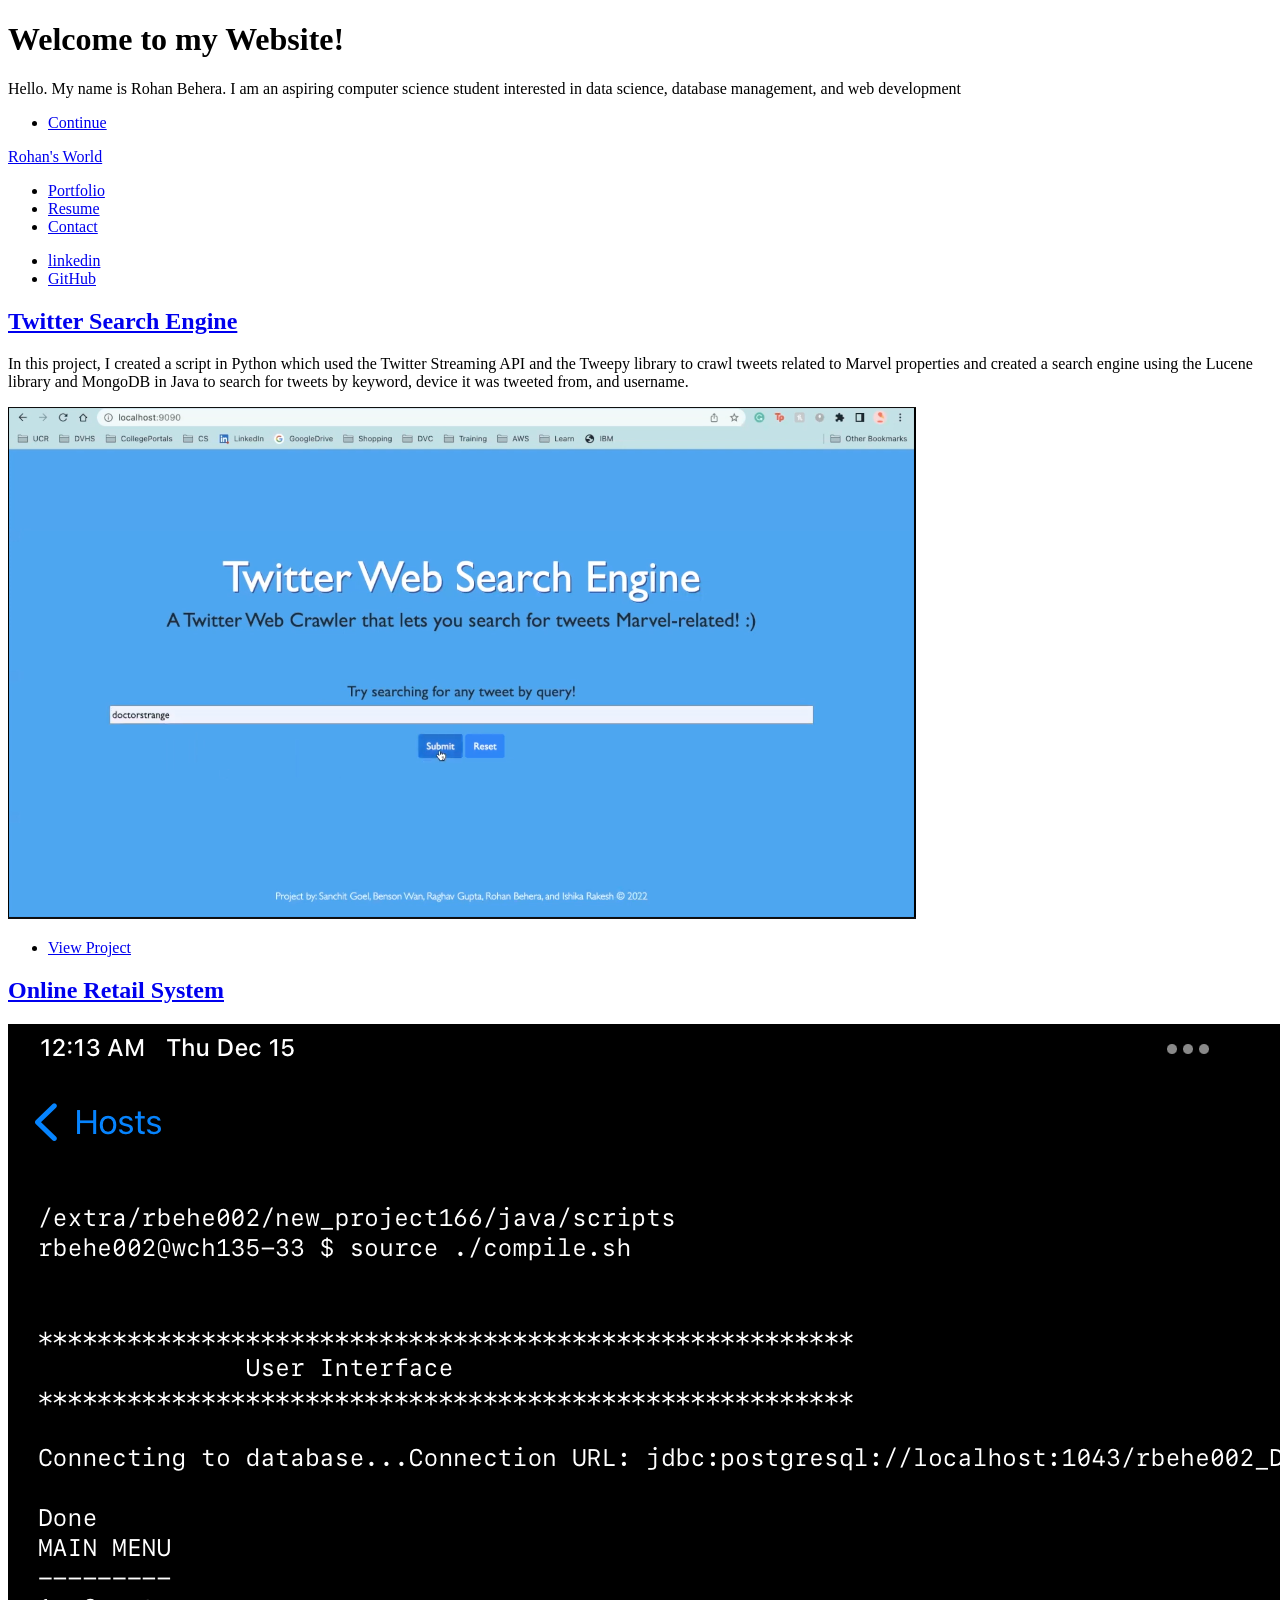
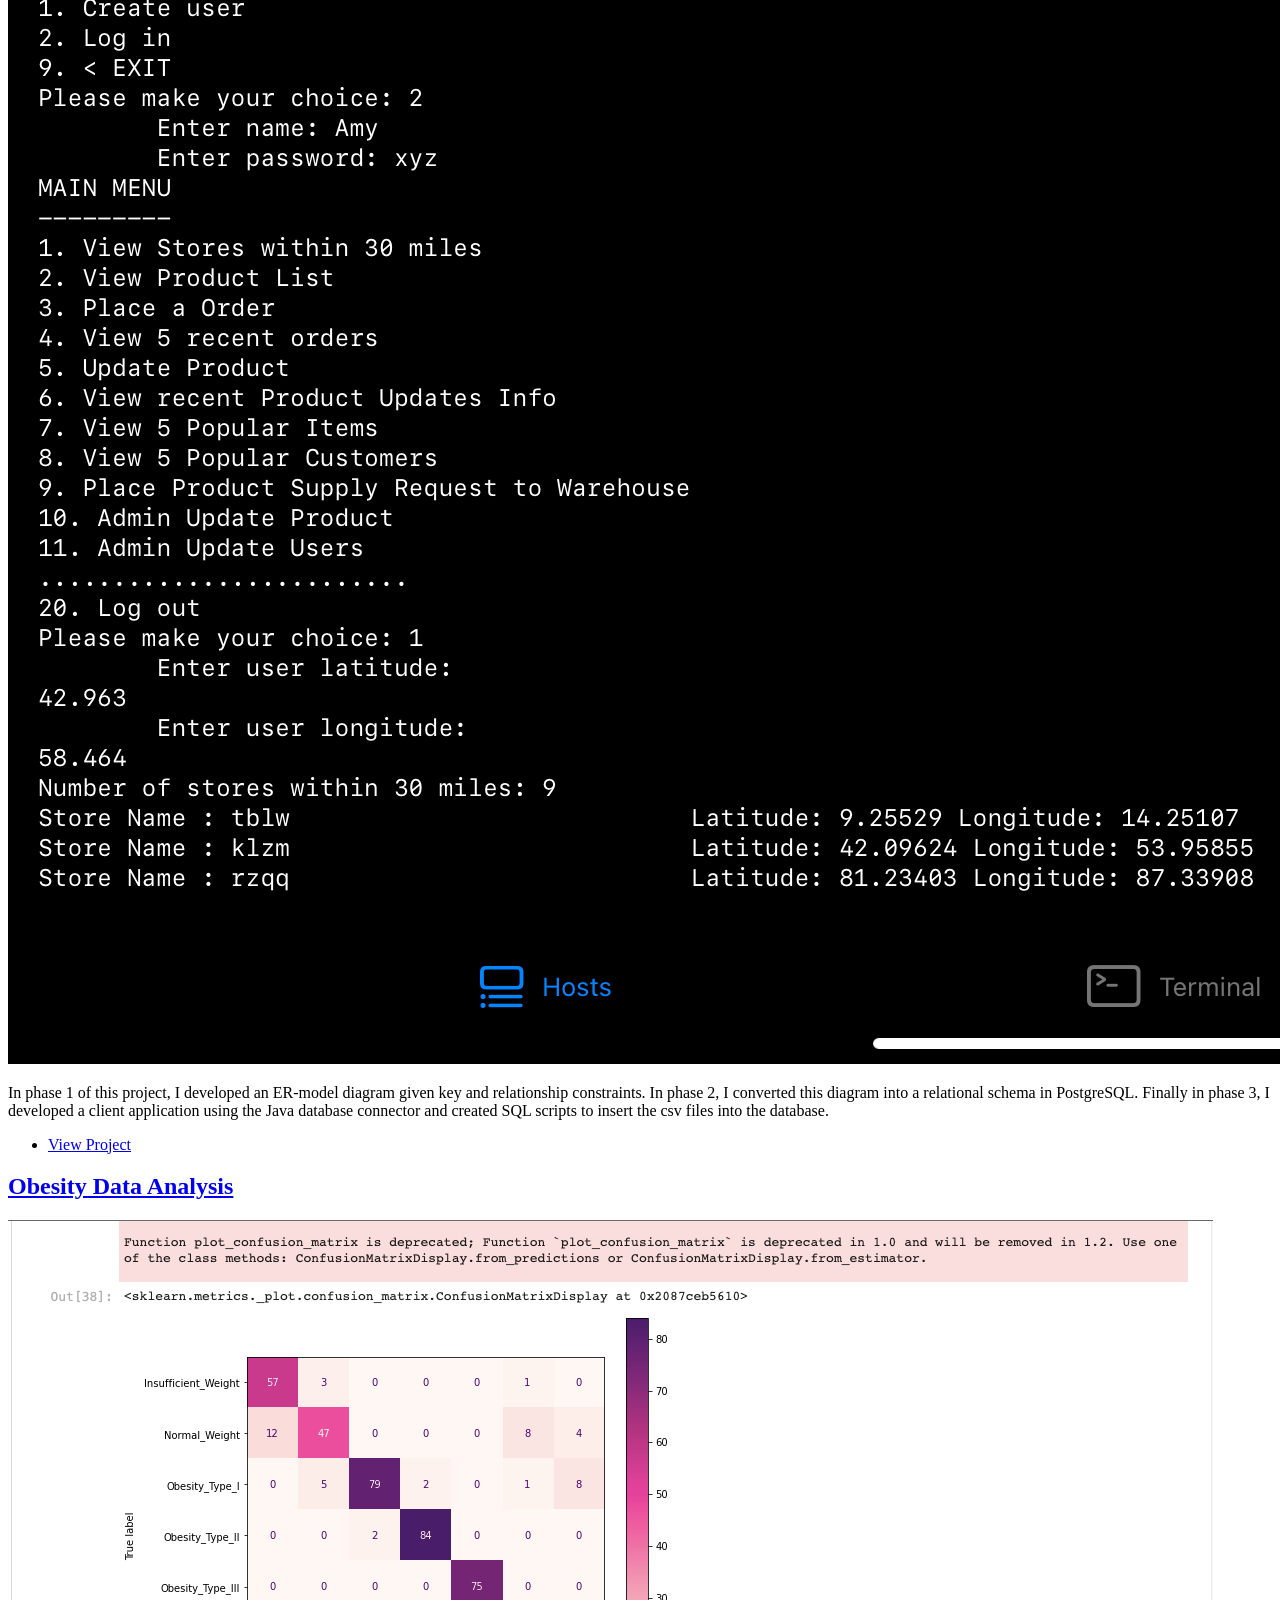
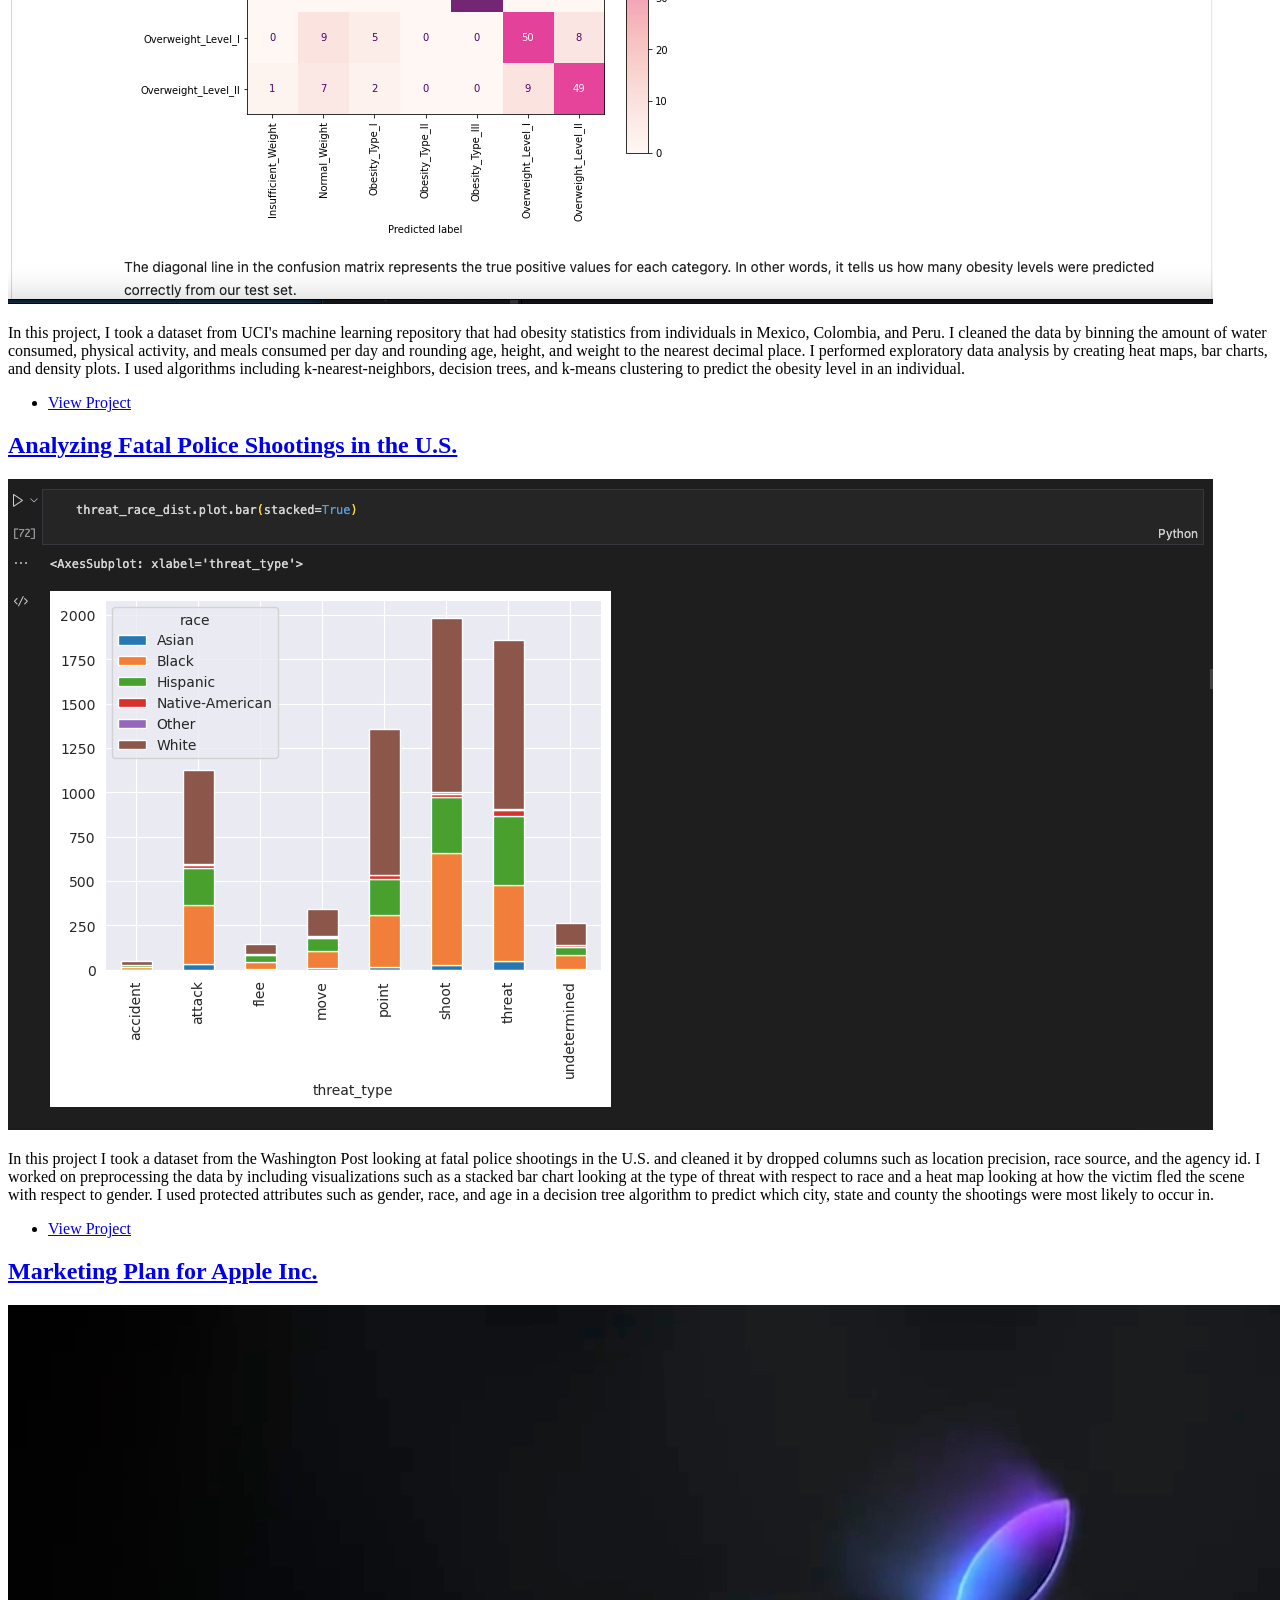
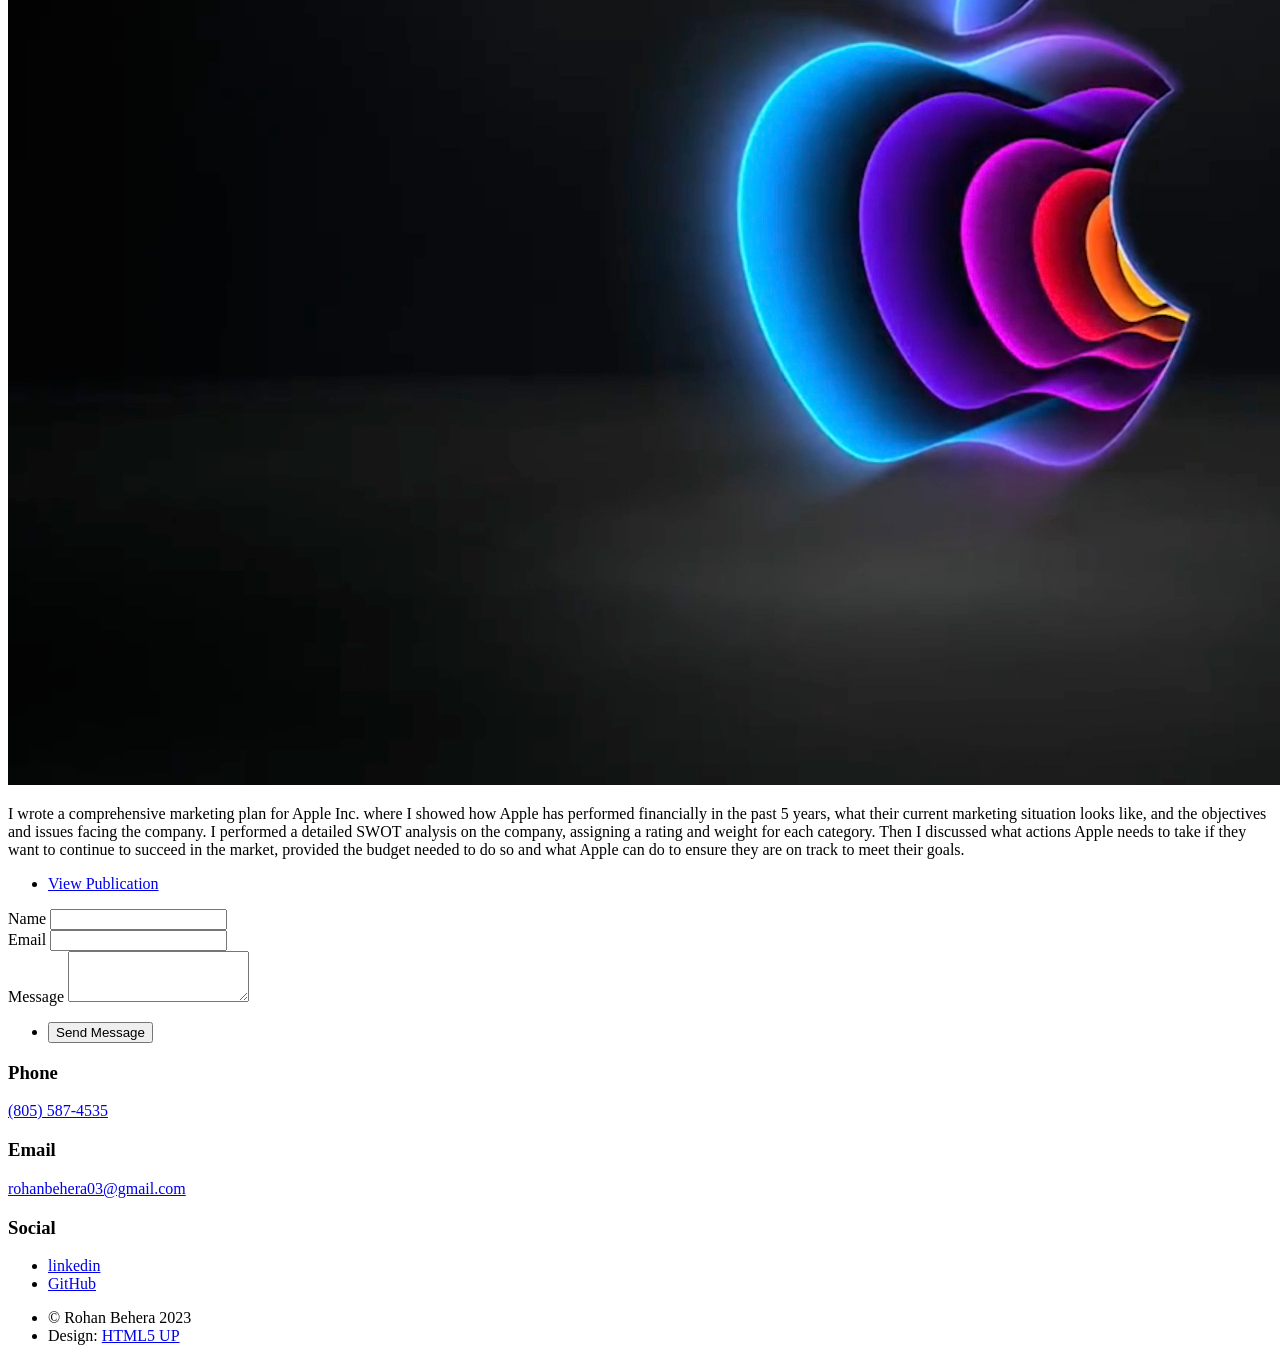
==== index.html @ cfc309ad "Add files via upload Initial commit" ====
<!DOCTYPE HTML>
<!--
	Massively by HTML5 UP
	html5up.net | @ajlkn
	Free for personal and commercial use under the CCA 3.0 license (html5up.net/license)
-->
<html>
	<head>
		<title>Home - Rohan's World</title>
		<meta charset="utf-8" />
		<meta name="viewport" content="width=device-width, initial-scale=1, user-scalable=no" />
		<link rel="stylesheet" href="assets/css/main.css" />
		<noscript><link rel="stylesheet" href="assets/css/noscript.css" /></noscript>
	</head>
	<body class="is-preload">

		<!-- Wrapper -->
			<div id="wrapper" class="fade-in">

				<!-- Intro -->
					<div id="intro">
						<h1>Welcome to my Website!<br />
						</h1>
						<p>Hello. My name is Rohan Behera. I am an aspiring computer science student interested in data science, database management, and web development <a href="#"></a><br />
						</a></p>
						<ul class="actions">
							<li><a href="#header" class="button icon solid solo fa-arrow-down scrolly">Continue</a></li>
						</ul>
					</div>

				<!-- Header -->
					<header id="header">
						<a href="index.html" class="logo">Rohan's World</a>
					</header>

				<!-- Nav -->
					<nav id="nav">
						<ul class="links">
							<li class="active"><a href="index.html">Portfolio</a></li>
							<li><a href="generic.html">Resume</a></li>
							<li><a href="elements.html">Contact</a></li>	
						</ul>
						<ul class="icons">
							<li><a href="https://www.linkedin.com/in/rohanbehera03/" class="icon brands alt fa-linkedin"><span class="label">linkedin</span></a></li>
							<li><a href="https://github.com/rohanbehera03" class="icon brands alt fa-github"><span class="label">GitHub</span></a></li>
						</ul>
					</nav>

				<!-- Main -->
					<div id="main">

						<!-- Featured Post -->
							<article class="post featured">
								<header class="major">

									<h2><a href="https://github.com/rohanbehera03/twittersearchengine">Twitter Search Engine<br />
									</a></h2>
									<p>In this project, I created a script in Python which used the Twitter Streaming API and the Tweepy library to crawl tweets related to Marvel properties and created a search 
										engine using the Lucene library and MongoDB in Java to search for tweets by keyword, device it was tweeted from, and username. 
									</p>
								</header>
								<a href="https://github.com/rohanbehera03/twittersearchengine" class="image main"><img src="images/TwitterProject.png" alt="" /></a>
								<ul class="actions special">
									<li><a href="https://github.com/rohanbehera03/twittersearchengine" class="button large">View Project</a></li>
								</ul>
							</article>

						<!-- Posts -->
							<section class="posts">
								<article>
									<header>
										<h2><a href="https://github.com/rohanbehera03/CS166OnlineRetailSystem">Online Retail System<br /></a></h2>
									</header>
									<a href="https://github.com/rohanbehera03/CS166OnlineRetailSystem" class="image fit"><img src="images/OnlineRetailSystem.png" alt="" /></a>
									<p>In phase 1 of this project, I developed an ER-model diagram given key and relationship constraints. In phase 2, I converted this diagram into a relational schema in PostgreSQL. 
										Finally in phase 3, I developed a client application using the Java database connector and created SQL scripts to insert the csv files into the database. 
									</p>
									<ul class="actions special">
										<li><a href="https://github.com/rohanbehera03/CS166OnlineRetailSystem" class="button">View Project</a></li>
									</ul>
								</article>
								<article>
									<header>
										<h2><a href="https://github.com/rohanbehera03/ObesityDataAnalysis">Obesity Data Analysis<br />
										</a></h2>
									</header>
									<a href="https://github.com/rohanbehera03/ObesityDataAnalysis" class="image fit"><img src="images/ObesityDataAnalysis.png" alt="" /></a>
									<p>In this project, I took a dataset from UCI's machine learning repository that had obesity statistics from individuals in Mexico, Colombia, and Peru.
										I cleaned the data by binning the amount of water consumed, physical activity, and meals consumed per day and rounding age, height, and weight to the nearest decimal place.
										I performed exploratory data analysis by creating heat maps, bar charts, and density plots. 
										I used algorithms including k-nearest-neighbors, decision trees, and k-means clustering to predict the obesity level in an individual. </p>
									<ul class="actions special">
										<li><a href="https://github.com/rohanbehera03/ObesityDataAnalysis" class="button">View Project</a></li>
									</ul>
								</article>
								<article>
									<header>
										<h2><a href="https://github.com/rohanbehera03/FatalShootingStatistics">Analyzing Fatal Police Shootings in the U.S.<br />
										</a></h2>
									</header>
									<a href="https://github.com/rohanbehera03/FatalShootingStatistics" class="image fit"><img src="images/FatalPoliceShootings.png" alt="" /></a>
									<p>In this project I took a dataset from the Washington Post looking at fatal police shootings in the U.S. and cleaned it by dropped columns such as location precision, race source, and the agency id.
										I worked on preprocessing the data by including visualizations such as a stacked bar chart looking at the type of threat with respect to race and a heat map looking at how the victim fled the scene with respect to gender.
										I used protected attributes such as gender, race, and age in a decision tree algorithm to predict which city, state and county the shootings were most likely to occur in. 
									</p>
									<ul class="actions special">
										<li><a href="https://github.com/rohanbehera03/FatalShootingStatistics" class="button">View Project</a></li>
									</ul>
								</article>
								<article>
									<header>
										<h2><a href="https://drive.google.com/file/d/1amXOJpSnwza84Nzzn6rYAxXZ4L5AREcB/view?usp=sharing">Marketing Plan for Apple Inc.<br />
										</a></h2>
									</header>
									<a href="https://drive.google.com/file/d/1amXOJpSnwza84Nzzn6rYAxXZ4L5AREcB/view?usp=sharing" class="image fit"><img src="images/peek-performance.jpeg" alt="" /></a>
									<p>I wrote a comprehensive marketing plan for Apple Inc. where I showed how Apple has performed financially in the past 5 years, what their current marketing situation looks like, and the objectives and issues facing the company.
										I performed a detailed SWOT analysis on the company, assigning a rating and weight for each category. Then I discussed what actions Apple needs to take if they want to continue to succeed in the market, provided the budget 
										needed to do so and what Apple can do to ensure they are on track to meet their goals. 
									</p>
									<ul class="actions special">
										<li><a href="https://drive.google.com/file/d/1amXOJpSnwza84Nzzn6rYAxXZ4L5AREcB/view?usp=sharing" class="button">View Publication</a></li>
									</ul>
								</article>
								
							</section>

					</div>

				<!-- Footer -->
					<footer id="footer">
						<section>
							<form method="post" action="#">
								<div class="fields">
									<div class="field">
										<label for="name">Name</label>
										<input type="text" name="name" id="name" />
									</div>
									<div class="field">
										<label for="email">Email</label>
										<input type="text" name="email" id="email" />
									</div>
									<div class="field">
										<label for="message">Message</label>
										<textarea name="message" id="message" rows="3"></textarea>
									</div>
								</div>
								<ul class="actions">
									<li><input type="submit" value="Send Message" /></li>
								</ul>
							</form>
						</section>
						<section class="split contact">
							<section>
								<h3>Phone</h3>
								<p><a href="#">(805) 587-4535</a></p>
							</section>
							<section>
								<h3>Email</h3>
								<p><a href="#">rohanbehera03@gmail.com</a></p>
							</section>
							<section>
								<h3>Social</h3>
								<ul class="icons alt">
									<li><a href="https://www.linkedin.com/in/rohanbehera03/" class="icon brands alt fa-linkedin"><span class="label">linkedin</span></a></li>
									<li><a href="https://github.com/rohanbehera03" class="icon brands alt fa-github"><span class="label">GitHub</span></a></li>
								</ul>
							</section>
						</section>
					</footer>

				<!-- Copyright -->
					<div id="copyright">
						<ul><li>&copy; Rohan Behera 2023</li><li>Design: <a href="https://html5up.net">HTML5 UP</a></li></ul>
					</div>

			</div>

		<!-- Scripts -->
			<script src="assets/js/jquery.min.js"></script>
			<script src="assets/js/jquery.scrollex.min.js"></script>
			<script src="assets/js/jquery.scrolly.min.js"></script>
			<script src="assets/js/browser.min.js"></script>
			<script src="assets/js/breakpoints.min.js"></script>
			<script src="assets/js/util.js"></script>
			<script src="assets/js/main.js"></script>

	</body>
</html>
---- assets/css/main.css ----
@import url(fontawesome-all.min.css);
@import url("https://fonts.googleapis.com/css?family=Merriweather:300,700,300italic,700italic|Source+Sans+Pro:900");

/*
	Massively by HTML5 UP
	html5up.net | @ajlkn
	Free for personal and commercial use under the CCA 3.0 license (html5up.net/license)
*/

html, body, div, span, applet, object,
iframe, h1, h2, h3, h4, h5, h6, p, blockquote,
pre, a, abbr, acronym, address, big, cite,
code, del, dfn, em, img, ins, kbd, q, s, samp,
small, strike, strong, sub, sup, tt, var, b,
u, i, center, dl, dt, dd, ol, ul, li, fieldset,
form, label, legend, table, caption, tbody,
tfoot, thead, tr, th, td, article, aside,
canvas, details, embed, figure, figcaption,
footer, header, hgroup, menu, nav, output, ruby,
section, summary, time, mark, audio, video {
	margin: 0;
	padding: 0;
	border: 0;
	font-size: 100%;
	font: inherit;
	vertical-align: baseline;}

article, aside, details, figcaption, figure,
footer, header, hgroup, menu, nav, section {
	display: block;}

body {
	line-height: 1;
}

ol, ul {
	list-style: none;
}

blockquote, q {
	quotes: none;
}

	blockquote:before, blockquote:after, q:before, q:after {
		content: '';
		content: none;
	}

table {
	border-collapse: collapse;
	border-spacing: 0;
}

body {
	-webkit-text-size-adjust: none;
}

mark {
	background-color: transparent;
	color: inherit;
}

input::-moz-focus-inner {
	border: 0;
	padding: 0;
}

input, select, textarea {
	-moz-appearance: none;
	-webkit-appearance: none;
	-ms-appearance: none;
	appearance: none;
}

/* Basic */

	@-ms-viewport {
		width: device-width;
	}

	body {
		-ms-overflow-style: scrollbar;
	}

	@media screen and (max-width: 480px) {

		html, body {
			min-width: 320px;
		}

	}

	html {
		box-sizing: border-box;
	}

	*, *:before, *:after {
		box-sizing: inherit;
	}

	body {
		background-color: #1e252d;
	}

		body.is-preload *, body.is-preload *:before, body.is-preload *:after {
			-moz-animation: none !important;
			-webkit-animation: none !important;
			-ms-animation: none !important;
			animation: none !important;
			-moz-transition: none !important;
			-webkit-transition: none !important;
			-ms-transition: none !important;
			transition: none !important;
		}

/* Type */

	html {
		font-size: 16pt;
	}

		@media screen and (max-width: 1680px) {

			html {
				font-size: 12pt;
			}

		}

		@media screen and (max-width: 1280px) {

			html {
				font-size: 11pt;
			}

		}

		@media screen and (max-width: 360px) {

			html {
				font-size: 10pt;
			}

		}

	body {
		color: #212931;
	}

	body, input, select, textarea {
		font-family: "Merriweather", Georgia, serif;
		font-weight: 300;
		font-size: 1rem;
		line-height: 2.375;
	}

	a {
		-moz-transition: color 0.2s ease-in-out, background-color 0.2s ease-in-out, border-color 0.2s ease-in-out, box-shadow 0.2s ease-in-out;
		-webkit-transition: color 0.2s ease-in-out, background-color 0.2s ease-in-out, border-color 0.2s ease-in-out, box-shadow 0.2s ease-in-out;
		-ms-transition: color 0.2s ease-in-out, background-color 0.2s ease-in-out, border-color 0.2s ease-in-out, box-shadow 0.2s ease-in-out;
		transition: color 0.2s ease-in-out, background-color 0.2s ease-in-out, border-color 0.2s ease-in-out, box-shadow 0.2s ease-in-out;
		border-bottom: dotted 1px;
		text-decoration: none;
	}

		a:hover {
			border-bottom-color: transparent;
		}

	strong, b {
		font-weight: 600;
	}

	em, i {
		font-style: italic;
	}

	p {
		text-align: justify;
		margin: 0 0 2rem 0;
	}

	h1, h2, h3, h4, h5, h6 {
		font-family: "Source Sans Pro", Helvetica, sans-serif;
		font-weight: 900;
		line-height: 1.5;
		letter-spacing: 0.075em;
		text-transform: uppercase;
		margin: 0 0 1rem 0;
	}

		h1 a, h2 a, h3 a, h4 a, h5 a, h6 a {
			border-bottom: 0;
			color: inherit;
			text-decoration: none;
		}

	h1 {
		font-size: 4rem;
		line-height: 1.1;
		margin: 0 0 2rem 0;
	}

	h2 {
		font-size: 1.75rem;
		line-height: 1.3;
		margin: 0 0 1.5rem 0;
	}

	h3 {
		font-size: 1.25rem;
		margin: 0 0 1.5rem 0;
	}

	h4 {
		font-size: 1rem;
	}

	h5 {
		font-size: 0.9rem;
	}

	h6 {
		font-size: 0.8rem;
	}

	sub {
		font-size: 0.8rem;
		position: relative;
		top: 0.5rem;
	}

	sup {
		font-size: 0.8rem;
		position: relative;
		top: -0.5rem;
	}

	blockquote {
		border-left: solid 4px;
		font-style: italic;
		margin: 0 0 2rem 0;
		padding: 0.5rem 0 0.5rem 2rem;
	}

	code {
		border: solid 2px;
		font-family: "Courier New", monospace;
		font-size: 0.9rem;
		margin: 0 0.25rem;
		padding: 0.25rem 0.65rem;
	}

	pre {
		-webkit-overflow-scrolling: touch;
		font-family: "Courier New", monospace;
		font-size: 0.9rem;
		margin: 0 0 2rem 0;
	}

		pre code {
			display: block;
			line-height: 1.75;
			padding: 1rem 1.5rem;
			overflow-x: auto;
		}

	hr {
		border: 0;
		border-bottom: solid 2px;
		margin: 3rem 0;
	}

		hr.major {
			margin: 5rem 0;
		}

	.align-left {
		text-align: left;
	}

	.align-center {
		text-align: center;
	}

	.align-right {
		text-align: right;
	}

	input, select, textarea {
		color: #212931;
	}

	a {
		color: #212931;
		border-bottom-color: rgba(33, 41, 49, 0.5);
	}

		a:hover {
			border-bottom-color: transparent;
			color: #18bfef !important;
		}

	strong, b {
		color: #212931;
	}

	h1, h2, h3, h4, h5, h6 {
		color: #212931;
	}

	blockquote {
		border-left-color: #eeeeee;
	}

	code {
		background: rgba(220, 220, 220, 0.25);
		border-color: #eeeeee;
	}

	hr {
		border-bottom-color: #eeeeee;
	}

/* Row */

	.row {
		display: flex;
		flex-wrap: wrap;
		box-sizing: border-box;
		align-items: stretch;
	}

		.row > * {
			box-sizing: border-box;
		}

		.row.gtr-uniform > * > :last-child {
			margin-bottom: 0;
		}

		.row.aln-left {
			justify-content: flex-start;
		}

		.row.aln-center {
			justify-content: center;
		}

		.row.aln-right {
			justify-content: flex-end;
		}

		.row.aln-top {
			align-items: flex-start;
		}

		.row.aln-middle {
			align-items: center;
		}

		.row.aln-bottom {
			align-items: flex-end;
		}

		.row > .imp {
			order: -1;
		}

		.row > .col-1 {
			width: 8.33333%;
		}

		.row > .off-1 {
			margin-left: 8.33333%;
		}

		.row > .col-2 {
			width: 16.66667%;
		}

		.row > .off-2 {
			margin-left: 16.66667%;
		}

		.row > .col-3 {
			width: 25%;
		}

		.row > .off-3 {
			margin-left: 25%;
		}

		.row > .col-4 {
			width: 33.33333%;
		}

		.row > .off-4 {
			margin-left: 33.33333%;
		}

		.row > .col-5 {
			width: 41.66667%;
		}

		.row > .off-5 {
			margin-left: 41.66667%;
		}

		.row > .col-6 {
			width: 50%;
		}

		.row > .off-6 {
			margin-left: 50%;
		}

		.row > .col-7 {
			width: 58.33333%;
		}

		.row > .off-7 {
			margin-left: 58.33333%;
		}

		.row > .col-8 {
			width: 66.66667%;
		}

		.row > .off-8 {
			margin-left: 66.66667%;
		}

		.row > .col-9 {
			width: 75%;
		}

		.row > .off-9 {
			margin-left: 75%;
		}

		.row > .col-10 {
			width: 83.33333%;
		}

		.row > .off-10 {
			margin-left: 83.33333%;
		}

		.row > .col-11 {
			width: 91.66667%;
		}

		.row > .off-11 {
			margin-left: 91.66667%;
		}

		.row > .col-12 {
			width: 100%;
		}

		.row > .off-12 {
			margin-left: 100%;
		}

		.row.gtr-0 {
			margin-top: 0;
			margin-left: 0rem;
		}

			.row.gtr-0 > * {
				padding: 0 0 0 0rem;
			}

			.row.gtr-0.gtr-uniform {
				margin-top: 0rem;
			}

				.row.gtr-0.gtr-uniform > * {
					padding-top: 0rem;
				}

		.row.gtr-25 {
			margin-top: 0;
			margin-left: -0.375rem;
		}

			.row.gtr-25 > * {
				padding: 0 0 0 0.375rem;
			}

			.row.gtr-25.gtr-uniform {
				margin-top: -0.375rem;
			}

				.row.gtr-25.gtr-uniform > * {
					padding-top: 0.375rem;
				}

		.row.gtr-50 {
			margin-top: 0;
			margin-left: -0.75rem;
		}

			.row.gtr-50 > * {
				padding: 0 0 0 0.75rem;
			}

			.row.gtr-50.gtr-uniform {
				margin-top: -0.75rem;
			}

				.row.gtr-50.gtr-uniform > * {
					padding-top: 0.75rem;
				}

		.row {
			margin-top: 0;
			margin-left: -1.5rem;
		}

			.row > * {
				padding: 0 0 0 1.5rem;
			}

			.row.gtr-uniform {
				margin-top: -1.5rem;
			}

				.row.gtr-uniform > * {
					padding-top: 1.5rem;
				}

		.row.gtr-150 {
			margin-top: 0;
			margin-left: -2.25rem;
		}

			.row.gtr-150 > * {
				padding: 0 0 0 2.25rem;
			}

			.row.gtr-150.gtr-uniform {
				margin-top: -2.25rem;
			}

				.row.gtr-150.gtr-uniform > * {
					padding-top: 2.25rem;
				}

		.row.gtr-200 {
			margin-top: 0;
			margin-left: -3rem;
		}

			.row.gtr-200 > * {
				padding: 0 0 0 3rem;
			}

			.row.gtr-200.gtr-uniform {
				margin-top: -3rem;
			}

				.row.gtr-200.gtr-uniform > * {
					padding-top: 3rem;
				}

		@media screen and (max-width: 1680px) {

			.row {
				display: flex;
				flex-wrap: wrap;
				box-sizing: border-box;
				align-items: stretch;
			}

				.row > * {
					box-sizing: border-box;
				}

				.row.gtr-uniform > * > :last-child {
					margin-bottom: 0;
				}

				.row.aln-left {
					justify-content: flex-start;
				}

				.row.aln-center {
					justify-content: center;
				}

				.row.aln-right {
					justify-content: flex-end;
				}

				.row.aln-top {
					align-items: flex-start;
				}

				.row.aln-middle {
					align-items: center;
				}

				.row.aln-bottom {
					align-items: flex-end;
				}

				.row > .imp-xlarge {
					order: -1;
				}

				.row > .col-1-xlarge {
					width: 8.33333%;
				}

				.row > .off-1-xlarge {
					margin-left: 8.33333%;
				}

				.row > .col-2-xlarge {
					width: 16.66667%;
				}

				.row > .off-2-xlarge {
					margin-left: 16.66667%;
				}

				.row > .col-3-xlarge {
					width: 25%;
				}

				.row > .off-3-xlarge {
					margin-left: 25%;
				}

				.row > .col-4-xlarge {
					width: 33.33333%;
				}

				.row > .off-4-xlarge {
					margin-left: 33.33333%;
				}

				.row > .col-5-xlarge {
					width: 41.66667%;
				}

				.row > .off-5-xlarge {
					margin-left: 41.66667%;
				}

				.row > .col-6-xlarge {
					width: 50%;
				}

				.row > .off-6-xlarge {
					margin-left: 50%;
				}

				.row > .col-7-xlarge {
					width: 58.33333%;
				}

				.row > .off-7-xlarge {
					margin-left: 58.33333%;
				}

				.row > .col-8-xlarge {
					width: 66.66667%;
				}

				.row > .off-8-xlarge {
					margin-left: 66.66667%;
				}

				.row > .col-9-xlarge {
					width: 75%;
				}

				.row > .off-9-xlarge {
					margin-left: 75%;
				}

				.row > .col-10-xlarge {
					width: 83.33333%;
				}

				.row > .off-10-xlarge {
					margin-left: 83.33333%;
				}

				.row > .col-11-xlarge {
					width: 91.66667%;
				}

				.row > .off-11-xlarge {
					margin-left: 91.66667%;
				}

				.row > .col-12-xlarge {
					width: 100%;
				}

				.row > .off-12-xlarge {
					margin-left: 100%;
				}

				.row.gtr-0 {
					margin-top: 0;
					margin-left: 0rem;
				}

					.row.gtr-0 > * {
						padding: 0 0 0 0rem;
					}

					.row.gtr-0.gtr-uniform {
						margin-top: 0rem;
					}

						.row.gtr-0.gtr-uniform > * {
							padding-top: 0rem;
						}

				.row.gtr-25 {
					margin-top: 0;
					margin-left: -0.375rem;
				}

					.row.gtr-25 > * {
						padding: 0 0 0 0.375rem;
					}

					.row.gtr-25.gtr-uniform {
						margin-top: -0.375rem;
					}

						.row.gtr-25.gtr-uniform > * {
							padding-top: 0.375rem;
						}

				.row.gtr-50 {
					margin-top: 0;
					margin-left: -0.75rem;
				}

					.row.gtr-50 > * {
						padding: 0 0 0 0.75rem;
					}

					.row.gtr-50.gtr-uniform {
						margin-top: -0.75rem;
					}

						.row.gtr-50.gtr-uniform > * {
							padding-top: 0.75rem;
						}

				.row {
					margin-top: 0;
					margin-left: -1.5rem;
				}

					.row > * {
						padding: 0 0 0 1.5rem;
					}

					.row.gtr-uniform {
						margin-top: -1.5rem;
					}

						.row.gtr-uniform > * {
							padding-top: 1.5rem;
						}

				.row.gtr-150 {
					margin-top: 0;
					margin-left: -2.25rem;
				}

					.row.gtr-150 > * {
						padding: 0 0 0 2.25rem;
					}

					.row.gtr-150.gtr-uniform {
						margin-top: -2.25rem;
					}

						.row.gtr-150.gtr-uniform > * {
							padding-top: 2.25rem;
						}

				.row.gtr-200 {
					margin-top: 0;
					margin-left: -3rem;
				}

					.row.gtr-200 > * {
						padding: 0 0 0 3rem;
					}

					.row.gtr-200.gtr-uniform {
						margin-top: -3rem;
					}

						.row.gtr-200.gtr-uniform > * {
							padding-top: 3rem;
						}

		}

		@media screen and (max-width: 1280px) {

			.row {
				display: flex;
				flex-wrap: wrap;
				box-sizing: border-box;
				align-items: stretch;
			}

				.row > * {
					box-sizing: border-box;
				}

				.row.gtr-uniform > * > :last-child {
					margin-bottom: 0;
				}

				.row.aln-left {
					justify-content: flex-start;
				}

				.row.aln-center {
					justify-content: center;
				}

				.row.aln-right {
					justify-content: flex-end;
				}

				.row.aln-top {
					align-items: flex-start;
				}

				.row.aln-middle {
					align-items: center;
				}

				.row.aln-bottom {
					align-items: flex-end;
				}

				.row > .imp-large {
					order: -1;
				}

				.row > .col-1-large {
					width: 8.33333%;
				}

				.row > .off-1-large {
					margin-left: 8.33333%;
				}

				.row > .col-2-large {
					width: 16.66667%;
				}

				.row > .off-2-large {
					margin-left: 16.66667%;
				}

				.row > .col-3-large {
					width: 25%;
				}

				.row > .off-3-large {
					margin-left: 25%;
				}

				.row > .col-4-large {
					width: 33.33333%;
				}

				.row > .off-4-large {
					margin-left: 33.33333%;
				}

				.row > .col-5-large {
					width: 41.66667%;
				}

				.row > .off-5-large {
					margin-left: 41.66667%;
				}

				.row > .col-6-large {
					width: 50%;
				}

				.row > .off-6-large {
					margin-left: 50%;
				}

				.row > .col-7-large {
					width: 58.33333%;
				}

				.row > .off-7-large {
					margin-left: 58.33333%;
				}

				.row > .col-8-large {
					width: 66.66667%;
				}

				.row > .off-8-large {
					margin-left: 66.66667%;
				}

				.row > .col-9-large {
					width: 75%;
				}

				.row > .off-9-large {
					margin-left: 75%;
				}

				.row > .col-10-large {
					width: 83.33333%;
				}

				.row > .off-10-large {
					margin-left: 83.33333%;
				}

				.row > .col-11-large {
					width: 91.66667%;
				}

				.row > .off-11-large {
					margin-left: 91.66667%;
				}

				.row > .col-12-large {
					width: 100%;
				}

				.row > .off-12-large {
					margin-left: 100%;
				}

				.row.gtr-0 {
					margin-top: 0;
					margin-left: 0rem;
				}

					.row.gtr-0 > * {
						padding: 0 0 0 0rem;
					}

					.row.gtr-0.gtr-uniform {
						margin-top: 0rem;
					}

						.row.gtr-0.gtr-uniform > * {
							padding-top: 0rem;
						}

				.row.gtr-25 {
					margin-top: 0;
					margin-left: -0.375rem;
				}

					.row.gtr-25 > * {
						padding: 0 0 0 0.375rem;
					}

					.row.gtr-25.gtr-uniform {
						margin-top: -0.375rem;
					}

						.row.gtr-25.gtr-uniform > * {
							padding-top: 0.375rem;
						}

				.row.gtr-50 {
					margin-top: 0;
					margin-left: -0.75rem;
				}

					.row.gtr-50 > * {
						padding: 0 0 0 0.75rem;
					}

					.row.gtr-50.gtr-uniform {
						margin-top: -0.75rem;
					}

						.row.gtr-50.gtr-uniform > * {
							padding-top: 0.75rem;
						}

				.row {
					margin-top: 0;
					margin-left: -1.5rem;
				}

					.row > * {
						padding: 0 0 0 1.5rem;
					}

					.row.gtr-uniform {
						margin-top: -1.5rem;
					}

						.row.gtr-uniform > * {
							padding-top: 1.5rem;
						}

				.row.gtr-150 {
					margin-top: 0;
					margin-left: -2.25rem;
				}

					.row.gtr-150 > * {
						padding: 0 0 0 2.25rem;
					}

					.row.gtr-150.gtr-uniform {
						margin-top: -2.25rem;
					}

						.row.gtr-150.gtr-uniform > * {
							padding-top: 2.25rem;
						}

				.row.gtr-200 {
					margin-top: 0;
					margin-left: -3rem;
				}

					.row.gtr-200 > * {
						padding: 0 0 0 3rem;
					}

					.row.gtr-200.gtr-uniform {
						margin-top: -3rem;
					}

						.row.gtr-200.gtr-uniform > * {
							padding-top: 3rem;
						}

		}

		@media screen and (max-width: 980px) {

			.row {
				display: flex;
				flex-wrap: wrap;
				box-sizing: border-box;
				align-items: stretch;
			}

				.row > * {
					box-sizing: border-box;
				}

				.row.gtr-uniform > * > :last-child {
					margin-bottom: 0;
				}

				.row.aln-left {
					justify-content: flex-start;
				}

				.row.aln-center {
					justify-content: center;
				}

				.row.aln-right {
					justify-content: flex-end;
				}

				.row.aln-top {
					align-items: flex-start;
				}

				.row.aln-middle {
					align-items: center;
				}

				.row.aln-bottom {
					align-items: flex-end;
				}

				.row > .imp-medium {
					order: -1;
				}

				.row > .col-1-medium {
					width: 8.33333%;
				}

				.row > .off-1-medium {
					margin-left: 8.33333%;
				}

				.row > .col-2-medium {
					width: 16.66667%;
				}

				.row > .off-2-medium {
					margin-left: 16.66667%;
				}

				.row > .col-3-medium {
					width: 25%;
				}

				.row > .off-3-medium {
					margin-left: 25%;
				}

				.row > .col-4-medium {
					width: 33.33333%;
				}

				.row > .off-4-medium {
					margin-left: 33.33333%;
				}

				.row > .col-5-medium {
					width: 41.66667%;
				}

				.row > .off-5-medium {
					margin-left: 41.66667%;
				}

				.row > .col-6-medium {
					width: 50%;
				}

				.row > .off-6-medium {
					margin-left: 50%;
				}

				.row > .col-7-medium {
					width: 58.33333%;
				}

				.row > .off-7-medium {
					margin-left: 58.33333%;
				}

				.row > .col-8-medium {
					width: 66.66667%;
				}

				.row > .off-8-medium {
					margin-left: 66.66667%;
				}

				.row > .col-9-medium {
					width: 75%;
				}

				.row > .off-9-medium {
					margin-left: 75%;
				}

				.row > .col-10-medium {
					width: 83.33333%;
				}

				.row > .off-10-medium {
					margin-left: 83.33333%;
				}

				.row > .col-11-medium {
					width: 91.66667%;
				}

				.row > .off-11-medium {
					margin-left: 91.66667%;
				}

				.row > .col-12-medium {
					width: 100%;
				}

				.row > .off-12-medium {
					margin-left: 100%;
				}

				.row.gtr-0 {
					margin-top: 0;
					margin-left: 0rem;
				}

					.row.gtr-0 > * {
						padding: 0 0 0 0rem;
					}

					.row.gtr-0.gtr-uniform {
						margin-top: 0rem;
					}

						.row.gtr-0.gtr-uniform > * {
							padding-top: 0rem;
						}

				.row.gtr-25 {
					margin-top: 0;
					margin-left: -0.375rem;
				}

					.row.gtr-25 > * {
						padding: 0 0 0 0.375rem;
					}

					.row.gtr-25.gtr-uniform {
						margin-top: -0.375rem;
					}

						.row.gtr-25.gtr-uniform > * {
							padding-top: 0.375rem;
						}

				.row.gtr-50 {
					margin-top: 0;
					margin-left: -0.75rem;
				}

					.row.gtr-50 > * {
						padding: 0 0 0 0.75rem;
					}

					.row.gtr-50.gtr-uniform {
						margin-top: -0.75rem;
					}

						.row.gtr-50.gtr-uniform > * {
							padding-top: 0.75rem;
						}

				.row {
					margin-top: 0;
					margin-left: -1.5rem;
				}

					.row > * {
						padding: 0 0 0 1.5rem;
					}

					.row.gtr-uniform {
						margin-top: -1.5rem;
					}

						.row.gtr-uniform > * {
							padding-top: 1.5rem;
						}

				.row.gtr-150 {
					margin-top: 0;
					margin-left: -2.25rem;
				}

					.row.gtr-150 > * {
						padding: 0 0 0 2.25rem;
					}

					.row.gtr-150.gtr-uniform {
						margin-top: -2.25rem;
					}

						.row.gtr-150.gtr-uniform > * {
							padding-top: 2.25rem;
						}

				.row.gtr-200 {
					margin-top: 0;
					margin-left: -3rem;
				}

					.row.gtr-200 > * {
						padding: 0 0 0 3rem;
					}

					.row.gtr-200.gtr-uniform {
						margin-top: -3rem;
					}

						.row.gtr-200.gtr-uniform > * {
							padding-top: 3rem;
						}

		}

		@media screen and (max-width: 736px) {

			.row {
				display: flex;
				flex-wrap: wrap;
				box-sizing: border-box;
				align-items: stretch;
			}

				.row > * {
					box-sizing: border-box;
				}

				.row.gtr-uniform > * > :last-child {
					margin-bottom: 0;
				}

				.row.aln-left {
					justify-content: flex-start;
				}

				.row.aln-center {
					justify-content: center;
				}

				.row.aln-right {
					justify-content: flex-end;
				}

				.row.aln-top {
					align-items: flex-start;
				}

				.row.aln-middle {
					align-items: center;
				}

				.row.aln-bottom {
					align-items: flex-end;
				}

				.row > .imp-small {
					order: -1;
				}

				.row > .col-1-small {
					width: 8.33333%;
				}

				.row > .off-1-small {
					margin-left: 8.33333%;
				}

				.row > .col-2-small {
					width: 16.66667%;
				}

				.row > .off-2-small {
					margin-left: 16.66667%;
				}

				.row > .col-3-small {
					width: 25%;
				}

				.row > .off-3-small {
					margin-left: 25%;
				}

				.row > .col-4-small {
					width: 33.33333%;
				}

				.row > .off-4-small {
					margin-left: 33.33333%;
				}

				.row > .col-5-small {
					width: 41.66667%;
				}

				.row > .off-5-small {
					margin-left: 41.66667%;
				}

				.row > .col-6-small {
					width: 50%;
				}

				.row > .off-6-small {
					margin-left: 50%;
				}

				.row > .col-7-small {
					width: 58.33333%;
				}

				.row > .off-7-small {
					margin-left: 58.33333%;
				}

				.row > .col-8-small {
					width: 66.66667%;
				}

				.row > .off-8-small {
					margin-left: 66.66667%;
				}

				.row > .col-9-small {
					width: 75%;
				}

				.row > .off-9-small {
					margin-left: 75%;
				}

				.row > .col-10-small {
					width: 83.33333%;
				}

				.row > .off-10-small {
					margin-left: 83.33333%;
				}

				.row > .col-11-small {
					width: 91.66667%;
				}

				.row > .off-11-small {
					margin-left: 91.66667%;
				}

				.row > .col-12-small {
					width: 100%;
				}

				.row > .off-12-small {
					margin-left: 100%;
				}

				.row.gtr-0 {
					margin-top: 0;
					margin-left: 0rem;
				}

					.row.gtr-0 > * {
						padding: 0 0 0 0rem;
					}

					.row.gtr-0.gtr-uniform {
						margin-top: 0rem;
					}

						.row.gtr-0.gtr-uniform > * {
							padding-top: 0rem;
						}

				.row.gtr-25 {
					margin-top: 0;
					margin-left: -0.375rem;
				}

					.row.gtr-25 > * {
						padding: 0 0 0 0.375rem;
					}

					.row.gtr-25.gtr-uniform {
						margin-top: -0.375rem;
					}

						.row.gtr-25.gtr-uniform > * {
							padding-top: 0.375rem;
						}

				.row.gtr-50 {
					margin-top: 0;
					margin-left: -0.75rem;
				}

					.row.gtr-50 > * {
						padding: 0 0 0 0.75rem;
					}

					.row.gtr-50.gtr-uniform {
						margin-top: -0.75rem;
					}

						.row.gtr-50.gtr-uniform > * {
							padding-top: 0.75rem;
						}

				.row {
					margin-top: 0;
					margin-left: -1.5rem;
				}

					.row > * {
						padding: 0 0 0 1.5rem;
					}

					.row.gtr-uniform {
						margin-top: -1.5rem;
					}

						.row.gtr-uniform > * {
							padding-top: 1.5rem;
						}

				.row.gtr-150 {
					margin-top: 0;
					margin-left: -2.25rem;
				}

					.row.gtr-150 > * {
						padding: 0 0 0 2.25rem;
					}

					.row.gtr-150.gtr-uniform {
						margin-top: -2.25rem;
					}

						.row.gtr-150.gtr-uniform > * {
							padding-top: 2.25rem;
						}

				.row.gtr-200 {
					margin-top: 0;
					margin-left: -3rem;
				}

					.row.gtr-200 > * {
						padding: 0 0 0 3rem;
					}

					.row.gtr-200.gtr-uniform {
						margin-top: -3rem;
					}

						.row.gtr-200.gtr-uniform > * {
							padding-top: 3rem;
						}

		}

		@media screen and (max-width: 480px) {

			.row {
				display: flex;
				flex-wrap: wrap;
				box-sizing: border-box;
				align-items: stretch;
			}

				.row > * {
					box-sizing: border-box;
				}

				.row.gtr-uniform > * > :last-child {
					margin-bottom: 0;
				}

				.row.aln-left {
					justify-content: flex-start;
				}

				.row.aln-center {
					justify-content: center;
				}

				.row.aln-right {
					justify-content: flex-end;
				}

				.row.aln-top {
					align-items: flex-start;
				}

				.row.aln-middle {
					align-items: center;
				}

				.row.aln-bottom {
					align-items: flex-end;
				}

				.row > .imp-xsmall {
					order: -1;
				}

				.row > .col-1-xsmall {
					width: 8.33333%;
				}

				.row > .off-1-xsmall {
					margin-left: 8.33333%;
				}

				.row > .col-2-xsmall {
					width: 16.66667%;
				}

				.row > .off-2-xsmall {
					margin-left: 16.66667%;
				}

				.row > .col-3-xsmall {
					width: 25%;
				}

				.row > .off-3-xsmall {
					margin-left: 25%;
				}

				.row > .col-4-xsmall {
					width: 33.33333%;
				}

				.row > .off-4-xsmall {
					margin-left: 33.33333%;
				}

				.row > .col-5-xsmall {
					width: 41.66667%;
				}

				.row > .off-5-xsmall {
					margin-left: 41.66667%;
				}

				.row > .col-6-xsmall {
					width: 50%;
				}

				.row > .off-6-xsmall {
					margin-left: 50%;
				}

				.row > .col-7-xsmall {
					width: 58.33333%;
				}

				.row > .off-7-xsmall {
					margin-left: 58.33333%;
				}

				.row > .col-8-xsmall {
					width: 66.66667%;
				}

				.row > .off-8-xsmall {
					margin-left: 66.66667%;
				}

				.row > .col-9-xsmall {
					width: 75%;
				}

				.row > .off-9-xsmall {
					margin-left: 75%;
				}

				.row > .col-10-xsmall {
					width: 83.33333%;
				}

				.row > .off-10-xsmall {
					margin-left: 83.33333%;
				}

				.row > .col-11-xsmall {
					width: 91.66667%;
				}

				.row > .off-11-xsmall {
					margin-left: 91.66667%;
				}

				.row > .col-12-xsmall {
					width: 100%;
				}

				.row > .off-12-xsmall {
					margin-left: 100%;
				}

				.row.gtr-0 {
					margin-top: 0;
					margin-left: 0rem;
				}

					.row.gtr-0 > * {
						padding: 0 0 0 0rem;
					}

					.row.gtr-0.gtr-uniform {
						margin-top: 0rem;
					}

						.row.gtr-0.gtr-uniform > * {
							padding-top: 0rem;
						}

				.row.gtr-25 {
					margin-top: 0;
					margin-left: -0.375rem;
				}

					.row.gtr-25 > * {
						padding: 0 0 0 0.375rem;
					}

					.row.gtr-25.gtr-uniform {
						margin-top: -0.375rem;
					}

						.row.gtr-25.gtr-uniform > * {
							padding-top: 0.375rem;
						}

				.row.gtr-50 {
					margin-top: 0;
					margin-left: -0.75rem;
				}

					.row.gtr-50 > * {
						padding: 0 0 0 0.75rem;
					}

					.row.gtr-50.gtr-uniform {
						margin-top: -0.75rem;
					}

						.row.gtr-50.gtr-uniform > * {
							padding-top: 0.75rem;
						}

				.row {
					margin-top: 0;
					margin-left: -1.5rem;
				}

					.row > * {
						padding: 0 0 0 1.5rem;
					}

					.row.gtr-uniform {
						margin-top: -1.5rem;
					}

						.row.gtr-uniform > * {
							padding-top: 1.5rem;
						}

				.row.gtr-150 {
					margin-top: 0;
					margin-left: -2.25rem;
				}

					.row.gtr-150 > * {
						padding: 0 0 0 2.25rem;
					}

					.row.gtr-150.gtr-uniform {
						margin-top: -2.25rem;
					}

						.row.gtr-150.gtr-uniform > * {
							padding-top: 2.25rem;
						}

				.row.gtr-200 {
					margin-top: 0;
					margin-left: -3rem;
				}

					.row.gtr-200 > * {
						padding: 0 0 0 3rem;
					}

					.row.gtr-200.gtr-uniform {
						margin-top: -3rem;
					}

						.row.gtr-200.gtr-uniform > * {
							padding-top: 3rem;
						}

		}

		@media screen and (max-width: 360px) {

			.row {
				display: flex;
				flex-wrap: wrap;
				box-sizing: border-box;
				align-items: stretch;
			}

				.row > * {
					box-sizing: border-box;
				}

				.row.gtr-uniform > * > :last-child {
					margin-bottom: 0;
				}

				.row.aln-left {
					justify-content: flex-start;
				}

				.row.aln-center {
					justify-content: center;
				}

				.row.aln-right {
					justify-content: flex-end;
				}

				.row.aln-top {
					align-items: flex-start;
				}

				.row.aln-middle {
					align-items: center;
				}

				.row.aln-bottom {
					align-items: flex-end;
				}

				.row > .imp-xxsmall {
					order: -1;
				}

				.row > .col-1-xxsmall {
					width: 8.33333%;
				}

				.row > .off-1-xxsmall {
					margin-left: 8.33333%;
				}

				.row > .col-2-xxsmall {
					width: 16.66667%;
				}

				.row > .off-2-xxsmall {
					margin-left: 16.66667%;
				}

				.row > .col-3-xxsmall {
					width: 25%;
				}

				.row > .off-3-xxsmall {
					margin-left: 25%;
				}

				.row > .col-4-xxsmall {
					width: 33.33333%;
				}

				.row > .off-4-xxsmall {
					margin-left: 33.33333%;
				}

				.row > .col-5-xxsmall {
					width: 41.66667%;
				}

				.row > .off-5-xxsmall {
					margin-left: 41.66667%;
				}

				.row > .col-6-xxsmall {
					width: 50%;
				}

				.row > .off-6-xxsmall {
					margin-left: 50%;
				}

				.row > .col-7-xxsmall {
					width: 58.33333%;
				}

				.row > .off-7-xxsmall {
					margin-left: 58.33333%;
				}

				.row > .col-8-xxsmall {
					width: 66.66667%;
				}

				.row > .off-8-xxsmall {
					margin-left: 66.66667%;
				}

				.row > .col-9-xxsmall {
					width: 75%;
				}

				.row > .off-9-xxsmall {
					margin-left: 75%;
				}

				.row > .col-10-xxsmall {
					width: 83.33333%;
				}

				.row > .off-10-xxsmall {
					margin-left: 83.33333%;
				}

				.row > .col-11-xxsmall {
					width: 91.66667%;
				}

				.row > .off-11-xxsmall {
					margin-left: 91.66667%;
				}

				.row > .col-12-xxsmall {
					width: 100%;
				}

				.row > .off-12-xxsmall {
					margin-left: 100%;
				}

				.row.gtr-0 {
					margin-top: 0;
					margin-left: 0rem;
				}

					.row.gtr-0 > * {
						padding: 0 0 0 0rem;
					}

					.row.gtr-0.gtr-uniform {
						margin-top: 0rem;
					}

						.row.gtr-0.gtr-uniform > * {
							padding-top: 0rem;
						}

				.row.gtr-25 {
					margin-top: 0;
					margin-left: -0.375rem;
				}

					.row.gtr-25 > * {
						padding: 0 0 0 0.375rem;
					}

					.row.gtr-25.gtr-uniform {
						margin-top: -0.375rem;
					}

						.row.gtr-25.gtr-uniform > * {
							padding-top: 0.375rem;
						}

				.row.gtr-50 {
					margin-top: 0;
					margin-left: -0.75rem;
				}

					.row.gtr-50 > * {
						padding: 0 0 0 0.75rem;
					}

					.row.gtr-50.gtr-uniform {
						margin-top: -0.75rem;
					}

						.row.gtr-50.gtr-uniform > * {
							padding-top: 0.75rem;
						}

				.row {
					margin-top: 0;
					margin-left: -1.5rem;
				}

					.row > * {
						padding: 0 0 0 1.5rem;
					}

					.row.gtr-uniform {
						margin-top: -1.5rem;
					}

						.row.gtr-uniform > * {
							padding-top: 1.5rem;
						}

				.row.gtr-150 {
					margin-top: 0;
					margin-left: -2.25rem;
				}

					.row.gtr-150 > * {
						padding: 0 0 0 2.25rem;
					}

					.row.gtr-150.gtr-uniform {
						margin-top: -2.25rem;
					}

						.row.gtr-150.gtr-uniform > * {
							padding-top: 2.25rem;
						}

				.row.gtr-200 {
					margin-top: 0;
					margin-left: -3rem;
				}

					.row.gtr-200 > * {
						padding: 0 0 0 3rem;
					}

					.row.gtr-200.gtr-uniform {
						margin-top: -3rem;
					}

						.row.gtr-200.gtr-uniform > * {
							padding-top: 3rem;
						}

		}

/* Box */

	.box {
		border: solid 2px;
		margin-bottom: 2rem;
		padding: 1.5rem;
	}

		.box > :last-child,
		.box > :last-child > :last-child,
		.box > :last-child > :last-child > :last-child {
			margin-bottom: 0;
		}

		.box.alt {
			border: 0;
			border-radius: 0;
			padding: 0;
		}

	.box {
		border-color: #eeeeee;
	}

/* Button */

	input[type="submit"],
	input[type="reset"],
	input[type="button"],
	button,
	.button {
		-moz-appearance: none;
		-webkit-appearance: none;
		-ms-appearance: none;
		appearance: none;
		-moz-transition: background-color 0.2s ease-in-out, box-shadow 0.2s ease-in-out, color 0.2s ease-in-out;
		-webkit-transition: background-color 0.2s ease-in-out, box-shadow 0.2s ease-in-out, color 0.2s ease-in-out;
		-ms-transition: background-color 0.2s ease-in-out, box-shadow 0.2s ease-in-out, color 0.2s ease-in-out;
		transition: background-color 0.2s ease-in-out, box-shadow 0.2s ease-in-out, color 0.2s ease-in-out;
		border: 0;
		border-radius: 0;
		cursor: pointer;
		display: inline-block;
		font-family: "Source Sans Pro", Helvetica, sans-serif;
		font-size: 0.8rem;
		font-weight: 900;
		letter-spacing: 0.075em;
		height: 3rem;
		line-height: 3rem;
		padding: 0 2rem;
		text-align: center;
		text-decoration: none;
		text-transform: uppercase;
		white-space: nowrap;
	}

		input[type="submit"].icon:before,
		input[type="reset"].icon:before,
		input[type="button"].icon:before,
		button.icon:before,
		.button.icon:before {
			margin-right: 0.5rem;
		}

		input[type="submit"].icon.solo,
		input[type="reset"].icon.solo,
		input[type="button"].icon.solo,
		button.icon.solo,
		.button.icon.solo {
			position: relative;
			width: 4rem;
			height: 4rem;
			line-height: 4rem;
			border-radius: 4rem;
			text-indent: 4rem;
			overflow: hidden;
			padding: 0;
			white-space: nowrap;
		}

			input[type="submit"].icon.solo:before,
			input[type="reset"].icon.solo:before,
			input[type="button"].icon.solo:before,
			button.icon.solo:before,
			.button.icon.solo:before {
				position: absolute;
				display: block;
				top: 0;
				left: 0;
				width: inherit;
				height: inherit;
				line-height: inherit;
				font-size: 1.25rem;
				margin-right: 0;
				text-align: center;
				text-indent: 0;
			}

		input[type="submit"].fit,
		input[type="reset"].fit,
		input[type="button"].fit,
		button.fit,
		.button.fit {
			width: 100%;
		}

		input[type="submit"].small,
		input[type="reset"].small,
		input[type="button"].small,
		button.small,
		.button.small {
			font-size: 0.7rem;
			height: 2.5rem;
			line-height: 2.5rem;
			padding: 0 1.5rem;
		}

		input[type="submit"].large,
		input[type="reset"].large,
		input[type="button"].large,
		button.large,
		.button.large {
			font-size: 0.9rem;
			height: 3.5rem;
			line-height: 3.5rem;
			padding: 0 2.75rem;
		}

		@media screen and (max-width: 980px) {

			input[type="submit"],
			input[type="reset"],
			input[type="button"],
			button,
			.button {
				font-size: 0.9rem;
				height: 3.25rem;
				line-height: 3.25rem;
			}

				input[type="submit"].large,
				input[type="reset"].large,
				input[type="button"].large,
				button.large,
				.button.large {
					font-size: 1rem;
					height: 3.75rem;
					line-height: 3.75rem;
				}

		}

		input[type="submit"].disabled, input[type="submit"]:disabled,
		input[type="reset"].disabled,
		input[type="reset"]:disabled,
		input[type="button"].disabled,
		input[type="button"]:disabled,
		button.disabled,
		button:disabled,
		.button.disabled,
		.button:disabled {
			pointer-events: none;
			opacity: 0.25;
		}

	input[type="submit"],
	input[type="reset"],
	input[type="button"],
	button,
	.button {
		background-color: transparent;
		box-shadow: inset 0 0 0 2px #212931;
		color: #212931 !important;
	}

		input[type="submit"]:hover,
		input[type="reset"]:hover,
		input[type="button"]:hover,
		button:hover,
		.button:hover {
			box-shadow: inset 0 0 0 2px #18bfef;
			color: #18bfef !important;
		}

		input[type="submit"].primary,
		input[type="reset"].primary,
		input[type="button"].primary,
		button.primary,
		.button.primary {
			background-color: #212931;
			box-shadow: none;
			color: #ffffff !important;
		}

			input[type="submit"].primary:hover,
			input[type="reset"].primary:hover,
			input[type="button"].primary:hover,
			button.primary:hover,
			.button.primary:hover {
				background-color: #18bfef;
			}

/* Form */

	form {
		margin: 0 0 2rem 0;
	}

		form > :last-child {
			margin-bottom: 0;
		}

		form > .fields {
			display: -moz-flex;
			display: -webkit-flex;
			display: -ms-flex;
			display: flex;
			-moz-flex-wrap: wrap;
			-webkit-flex-wrap: wrap;
			-ms-flex-wrap: wrap;
			flex-wrap: wrap;
			width: calc(100% + 3rem);
			margin: -1.5rem 0 2rem -1.5rem;
		}

			form > .fields > .field {
				-moz-flex-grow: 0;
				-webkit-flex-grow: 0;
				-ms-flex-grow: 0;
				flex-grow: 0;
				-moz-flex-shrink: 0;
				-webkit-flex-shrink: 0;
				-ms-flex-shrink: 0;
				flex-shrink: 0;
				padding: 1.5rem 0 0 1.5rem;
				width: calc(100% - 1.5rem);
			}

				form > .fields > .field.half {
					width: calc(50% - 0.75rem);
				}

				form > .fields > .field.third {
					width: calc(100%/3 - 0.5rem);
				}

				form > .fields > .field.quarter {
					width: calc(25% - 0.375rem);
				}

		@media screen and (max-width: 480px) {

			form > .fields {
				width: calc(100% + 3rem);
				margin: -1.5rem 0 2rem -1.5rem;
			}

				form > .fields > .field {
					padding: 1.5rem 0 0 1.5rem;
					width: calc(100% - 1.5rem);
				}

					form > .fields > .field.half {
						width: calc(100% - 1.5rem);
					}

					form > .fields > .field.third {
						width: calc(100% - 1.5rem);
					}

					form > .fields > .field.quarter {
						width: calc(100% - 1.5rem);
					}

		}

	label {
		display: block;
		font-family: "Source Sans Pro", Helvetica, sans-serif;
		font-weight: 900;
		line-height: 1.5;
		letter-spacing: 0.075em;
		font-size: 0.8rem;
		text-transform: uppercase;
		margin: 0 0 0.75rem 0;
	}

		@media screen and (max-width: 980px) {

			label {
				font-size: 0.9rem;
			}

		}

	input[type="text"],
	input[type="password"],
	input[type="email"],
	select,
	textarea {
		-moz-appearance: none;
		-webkit-appearance: none;
		-ms-appearance: none;
		appearance: none;
		background: transparent;
		border-radius: 0;
		border: solid 2px;
		color: inherit;
		display: block;
		outline: 0;
		padding: 0 1rem;
		text-decoration: none;
		width: 100%;
	}

		input[type="text"]:invalid,
		input[type="password"]:invalid,
		input[type="email"]:invalid,
		select:invalid,
		textarea:invalid {
			box-shadow: none;
		}

	select {
		background-size: 1.25rem;
		background-repeat: no-repeat;
		background-position: calc(100% - 1rem) center;
		height: 3rem;
		padding-right: 3rem;
		text-overflow: ellipsis;
	}

		select:focus::-ms-value {
			background-color: transparent;
		}

		select::-ms-expand {
			display: none;
		}

	input[type="text"],
	input[type="password"],
	input[type="email"],
	select {
		height: 3rem;
	}

	textarea {
		padding: 0.75rem 1rem;
	}

	input[type="checkbox"],
	input[type="radio"] {
		-moz-appearance: none;
		-webkit-appearance: none;
		-ms-appearance: none;
		appearance: none;
		display: block;
		float: left;
		margin-right: -2rem;
		opacity: 0;
		width: 1rem;
		z-index: -1;
	}

		input[type="checkbox"] + label,
		input[type="radio"] + label {
			text-decoration: none;
			cursor: pointer;
			display: inline-block;
			font-size: 1rem;
			letter-spacing: 0;
			font-family: "Merriweather", Georgia, serif;
			text-transform: none;
			font-weight: 300;
			padding-left: 2.8rem;
			padding-right: 1rem;
			position: relative;
		}

			input[type="checkbox"] + label:before,
			input[type="radio"] + label:before {
				-moz-osx-font-smoothing: grayscale;
				-webkit-font-smoothing: antialiased;
				display: inline-block;
				font-style: normal;
				font-variant: normal;
				text-rendering: auto;
				line-height: 1;
				text-transform: none !important;
				font-family: 'Font Awesome 5 Free';
				font-weight: 900;
			}

			input[type="checkbox"] + label:before,
			input[type="radio"] + label:before {
				border-radius: 0;
				border: solid 2px;
				content: '';
				display: inline-block;
				font-size: 0.8rem;
				height: 1.8rem;
				left: 0;
				line-height: 1.65rem;
				position: absolute;
				text-align: center;
				top: -0.125rem;
				width: 1.8rem;
			}

		input[type="checkbox"]:checked + label:before,
		input[type="radio"]:checked + label:before {
			content: '\f00c';
		}

	input[type="checkbox"] + label:before {
		border-radius: 0;
	}

	input[type="radio"] + label:before {
		border-radius: 100%;
	}

	::-webkit-input-placeholder {
		opacity: 1.0;
	}

	:-moz-placeholder {
		opacity: 1.0;
	}

	::-moz-placeholder {
		opacity: 1.0;
	}

	:-ms-input-placeholder {
		opacity: 1.0;
	}

	label {
		color: #212931;
	}

	input[type="text"],
	input[type="password"],
	input[type="email"],
	select,
	textarea {
		border-color: #eeeeee;
	}

		input[type="text"]:focus,
		input[type="password"]:focus,
		input[type="email"]:focus,
		select:focus,
		textarea:focus {
			border-color: #18bfef;
		}

	select {
		background-image: url("data:image/svg+xml;charset=utf8,%3Csvg xmlns='http://www.w3.org/2000/svg' width='40' height='40' preserveAspectRatio='none' viewBox='0 0 40 40'%3E%3Cpath d='M9.4,12.3l10.4,10.4l10.4-10.4c0.2-0.2,0.5-0.4,0.9-0.4c0.3,0,0.6,0.1,0.9,0.4l3.3,3.3c0.2,0.2,0.4,0.5,0.4,0.9 c0,0.4-0.1,0.6-0.4,0.9L20.7,31.9c-0.2,0.2-0.5,0.4-0.9,0.4c-0.3,0-0.6-0.1-0.9-0.4L4.3,17.3c-0.2-0.2-0.4-0.5-0.4-0.9 c0-0.4,0.1-0.6,0.4-0.9l3.3-3.3c0.2-0.2,0.5-0.4,0.9-0.4S9.1,12.1,9.4,12.3z' fill='%23eeeeee' /%3E%3C/svg%3E");
	}

		select option {
			background-color: #ffffff;
			color: #212931;
		}

	.select-wrapper:before {
		color: #eeeeee;
	}

	input[type="checkbox"] + label,
	input[type="radio"] + label {
		color: #212931;
	}

		input[type="checkbox"] + label:before,
		input[type="radio"] + label:before {
			border-color: #eeeeee;
		}

	input[type="checkbox"]:checked + label:before,
	input[type="radio"]:checked + label:before {
		background-color: #212931;
		border-color: #212931;
		color: #ffffff;
	}

	input[type="checkbox"]:focus + label:before,
	input[type="radio"]:focus + label:before {
		border-color: #18bfef;
	}

	::-webkit-input-placeholder {
		color: #909498 !important;
	}

	:-moz-placeholder {
		color: #909498 !important;
	}

	::-moz-placeholder {
		color: #909498 !important;
	}

	:-ms-input-placeholder {
		color: #909498 !important;
	}

	.formerize-placeholder {
		color: #909498 !important;
	}

/* Icon */

	.icon {
		text-decoration: none;
		border-bottom: none;
		position: relative;
	}

		.icon:before {
			-moz-osx-font-smoothing: grayscale;
			-webkit-font-smoothing: antialiased;
			display: inline-block;
			font-style: normal;
			font-variant: normal;
			text-rendering: auto;
			line-height: 1;
			text-transform: none !important;
			font-family: 'Font Awesome 5 Free';
			font-weight: 400;
		}

		.icon > .label {
			display: none;
		}

		.icon:before {
			line-height: inherit;
		}

		.icon.solid:before {
			font-weight: 900;
		}

		.icon.brands:before {
			font-family: 'Font Awesome 5 Brands';
		}

/* Image */

	.image {
		border: 0;
		display: inline-block;
		position: relative;
	}

		.image img {
			display: block;
		}

		.image.left, .image.right {
			max-width: 40%;
		}

			.image.left img, .image.right img {
				width: 100%;
			}

		.image.left {
			float: left;
			margin: 0 2rem 2rem 0;
			top: 0.75rem;
		}

		.image.right {
			float: right;
			margin: 0 0 2rem 2rem;
			top: 0.75rem;
		}

		.image.fit {
			display: block;
			margin: 2.5rem 0;
			width: 100%;
		}

			.image.fit:first-child {
				margin-top: 0;
			}

			.image.fit img {
				width: 100%;
			}

		.image.main {
			display: block;
			margin: 4rem 0;
			width: 100%;
		}

			.image.main:first-child {
				margin-top: 0;
			}

			.image.main img {
				width: 100%;
			}

		@media screen and (max-width: 736px) {

			.image.fit {
				margin: 2rem 0;
			}

			.image.main {
				margin: 2rem 0;
			}

		}

	a.image {
		overflow: hidden;
	}

		a.image img {
			-moz-transition: -moz-transform 0.2s ease-out;
			-webkit-transition: -webkit-transform 0.2s ease-out;
			-ms-transition: -ms-transform 0.2s ease-out;
			transition: transform 0.2s ease-out;
		}

		a.image:hover img {
			-moz-transform: scale(1.05);
			-webkit-transform: scale(1.05);
			-ms-transform: scale(1.05);
			transform: scale(1.05);
		}

/* Actions */

	ul.actions {
		display: -moz-flex;
		display: -webkit-flex;
		display: -ms-flex;
		display: flex;
		cursor: default;
		list-style: none;
		margin-left: -1rem;
		padding-left: 0;
	}

		ul.actions li {
			padding: 0 0 0 1rem;
			vertical-align: middle;
		}

		ul.actions.special {
			-moz-justify-content: center;
			-webkit-justify-content: center;
			-ms-justify-content: center;
			justify-content: center;
			width: 100%;
			margin-left: 0;
		}

			ul.actions.special li:first-child {
				padding-left: 0;
			}

		ul.actions.stacked {
			-moz-flex-direction: column;
			-webkit-flex-direction: column;
			-ms-flex-direction: column;
			flex-direction: column;
			margin-left: 0;
		}

			ul.actions.stacked li {
				padding: 1.3rem 0 0 0;
			}

				ul.actions.stacked li:first-child {
					padding-top: 0;
				}

		ul.actions.fit {
			width: calc(100% + 1rem);
		}

			ul.actions.fit li {
				-moz-flex-grow: 1;
				-webkit-flex-grow: 1;
				-ms-flex-grow: 1;
				flex-grow: 1;
				-moz-flex-shrink: 1;
				-webkit-flex-shrink: 1;
				-ms-flex-shrink: 1;
				flex-shrink: 1;
				width: 100%;
			}

				ul.actions.fit li > * {
					width: 100%;
				}

			ul.actions.fit.stacked {
				width: 100%;
			}

		@media screen and (max-width: 480px) {

			ul.actions:not(.fixed) {
				-moz-flex-direction: column;
				-webkit-flex-direction: column;
				-ms-flex-direction: column;
				flex-direction: column;
				margin-left: 0;
				width: 100% !important;
			}

				ul.actions:not(.fixed) li {
					-moz-flex-grow: 1;
					-webkit-flex-grow: 1;
					-ms-flex-grow: 1;
					flex-grow: 1;
					-moz-flex-shrink: 1;
					-webkit-flex-shrink: 1;
					-ms-flex-shrink: 1;
					flex-shrink: 1;
					padding: 1rem 0 0 0;
					text-align: center;
					width: 100%;
				}

					ul.actions:not(.fixed) li > * {
						width: 100%;
					}

					ul.actions:not(.fixed) li:first-child {
						padding-top: 0;
					}

					ul.actions:not(.fixed) li input[type="submit"],
					ul.actions:not(.fixed) li input[type="reset"],
					ul.actions:not(.fixed) li input[type="button"],
					ul.actions:not(.fixed) li button,
					ul.actions:not(.fixed) li .button {
						width: 100%;
					}

						ul.actions:not(.fixed) li input[type="submit"].icon:before,
						ul.actions:not(.fixed) li input[type="reset"].icon:before,
						ul.actions:not(.fixed) li input[type="button"].icon:before,
						ul.actions:not(.fixed) li button.icon:before,
						ul.actions:not(.fixed) li .button.icon:before {
							margin-left: -0.5rem;
						}

		}

/* Icons */

	ul.icons {
		cursor: default;
		list-style: none;
		padding-left: 0;
	}

		ul.icons li {
			display: inline-block;
			padding: 0 0.5rem 0 0;
			vertical-align: middle;
		}

			ul.icons li:last-child {
				padding-right: 0;
			}

			ul.icons li .icon:before {
				width: 2.25rem;
				height: 2.25rem;
				line-height: 2.25rem;
				display: inline-block;
				text-align: center;
				border-radius: 100%;
				font-size: 1.25rem;
			}

		ul.icons.alt li .icon:before {
			-moz-transition: color 0.2s ease-in-out, background-color 0.2s ease-in-out, border-color 0.2s ease-in-out, box-shadow 0.2s ease-in-out;
			-webkit-transition: color 0.2s ease-in-out, background-color 0.2s ease-in-out, border-color 0.2s ease-in-out, box-shadow 0.2s ease-in-out;
			-ms-transition: color 0.2s ease-in-out, background-color 0.2s ease-in-out, border-color 0.2s ease-in-out, box-shadow 0.2s ease-in-out;
			transition: color 0.2s ease-in-out, background-color 0.2s ease-in-out, border-color 0.2s ease-in-out, box-shadow 0.2s ease-in-out;
			font-size: 1rem;
		}

/* List */

	ol {
		list-style: decimal;
		margin: 0 0 2rem 0;
		padding-left: 1.25rem;
	}

		ol li {
			padding-left: 0.25rem;
		}

	ul {
		list-style: disc;
		margin: 0 0 2rem 0;
		padding-left: 1rem;
	}

		ul li {
			padding-left: 0.5rem;
		}

		ul.divided {
			list-style: none;
			padding-left: 0;
		}

			ul.divided li {
				border-top: solid 1px;
				padding: 0.5rem 0;
			}

				ul.divided li:first-child {
					border-top: 0;
					padding-top: 0;
				}

	dl {
		margin: 0 0 2rem 0;
	}

		dl dt {
			display: block;
			font-weight: 600;
			margin: 0 0 1rem 0;
		}

		dl dd {
			margin-left: 2rem;
		}

	ul.divided li {
		border-top-color: #eeeeee;
	}

	ul.icons li a.icon:hover:before {
		color: #18bfef;
	}

	ul.icons.alt li .icon:before {
		box-shadow: inset 0 0 0 2px #eeeeee;
	}

	ul.icons.alt li a.icon:hover:before {
		box-shadow: inset 0 0 0 2px #18bfef;
	}

/* Section/Article */

	section.special, article.special {
		text-align: center;
	}

	header {
		cursor: default;
	}

		header > .date {
			display: block;
			font-size: 0.8rem;
			height: 1;
			margin: 0 0 1rem 0;
			position: relative;
		}

		header > p {
			font-style: italic;
		}

		header > h1 + p {
			font-size: 1.1rem;
			margin-top: -0.5rem;
			line-height: 2;
		}

		header > h2 + p {
			font-size: 1rem;
			margin-top: -0.75rem;
		}

		header > h3 + p {
			font-size: 0.9rem;
			margin-top: -0.75rem;
		}

		header > h4 + p {
			font-size: 0.8rem;
			margin-top: -0.75rem;
		}

		header.major {
			margin: 0 0 4rem 0;
			text-align: center;
		}

			header.major > :last-child {
				margin-bottom: 0;
			}

			header.major > p {
				margin-top: 0;
				text-align: center;
			}

			header.major > .date {
				font-size: 1rem;
				margin: 0 0 4rem 0;
			}

				header.major > .date:before, header.major > .date:after {
					content: '';
					display: block;
					position: absolute;
					top: 50%;
					width: calc(50% - 6rem);
					border-top: solid 2px;
				}

				header.major > .date:before {
					left: 0;
				}

				header.major > .date:after {
					right: 0;
				}

		@media screen and (max-width: 980px) {

			header br {
				display: none;
			}

		}

		@media screen and (max-width: 736px) {

			header.major {
				margin: 0 0 2rem 0;
			}

		}

	header.major .date:before, header.major .date:after {
		border-top-color: #eeeeee;
	}

/* Table */

	.table-wrapper {
		-webkit-overflow-scrolling: touch;
		overflow-x: auto;
	}

	table {
		margin: 0 0 2rem 0;
		width: 100%;
	}

		table tbody tr {
			border: solid 1px;
			border-left: 0;
			border-right: 0;
		}

		table td {
			padding: 0.75rem 0.75rem;
		}

		table th {
			font-family: "Source Sans Pro", Helvetica, sans-serif;
			font-size: 0.8rem;
			font-weight: 900;
			letter-spacing: 0.075em;
			line-height: 1.5;
			padding: 0 0.75rem 0.75rem 0.75rem;
			text-align: left;
			text-transform: uppercase;
		}

			@media screen and (max-width: 980px) {

				table th {
					font-size: 0.9rem;
				}

			}

		table thead {
			border-bottom: solid 2px;
		}

		table tfoot {
			border-top: solid 2px;
		}

		table.alt {
			border-collapse: separate;
		}

			table.alt tbody tr td {
				border: solid 1px;
				border-left-width: 0;
				border-top-width: 0;
			}

				table.alt tbody tr td:first-child {
					border-left-width: 1px;
				}

			table.alt tbody tr:first-child td {
				border-top-width: 1px;
			}

			table.alt thead {
				border-bottom: 0;
			}

			table.alt tfoot {
				border-top: 0;
			}

	table tbody tr {
		border-color: #eeeeee;
	}

		table tbody tr:nth-child(2n + 1) {
			background-color: rgba(220, 220, 220, 0.25);
		}

	table th {
		color: #212931;
	}

	table thead {
		border-bottom-color: #eeeeee;
	}

	table tfoot {
		border-top-color: #eeeeee;
	}

	table.alt tbody tr td {
		border-color: #eeeeee;
	}

/* Pagination */

	.pagination {
		display: -moz-inline-flex;
		display: -webkit-inline-flex;
		display: -ms-inline-flex;
		display: inline-flex;
		-moz-user-select: none;
		-webkit-user-select: none;
		-ms-user-select: none;
		user-select: none;
		cursor: default;
		list-style: none;
		margin: 0 0 2rem 2px;
		padding: 0;
	}

		.pagination a, .pagination span {
			-moz-transition: background-color 0.2s ease-in-out, border-color 0.2s ease-in-out, box-shadow 0.2s ease-in-out, color 0.2s ease-in-out;
			-webkit-transition: background-color 0.2s ease-in-out, border-color 0.2s ease-in-out, box-shadow 0.2s ease-in-out, color 0.2s ease-in-out;
			-ms-transition: background-color 0.2s ease-in-out, border-color 0.2s ease-in-out, box-shadow 0.2s ease-in-out, color 0.2s ease-in-out;
			transition: background-color 0.2s ease-in-out, border-color 0.2s ease-in-out, box-shadow 0.2s ease-in-out, color 0.2s ease-in-out;
			border: solid 2px;
			display: inline-block;
			font-family: "Source Sans Pro", Helvetica, sans-serif;
			font-size: 0.8rem;
			font-weight: 900;
			height: 3rem;
			letter-spacing: 0.075em;
			line-height: calc(3rem - 4px);
			margin-left: -2px;
			min-width: 3rem;
			position: relative;
			text-align: center;
			text-decoration: none;
			text-transform: uppercase;
		}

		.pagination .next, .pagination .previous {
			text-decoration: none;
			padding: 0 1.75rem;
		}

			.pagination .next:before, .pagination .previous:before {
				-moz-osx-font-smoothing: grayscale;
				-webkit-font-smoothing: antialiased;
				display: inline-block;
				font-style: normal;
				font-variant: normal;
				text-rendering: auto;
				line-height: 1;
				text-transform: none !important;
				font-family: 'Font Awesome 5 Free';
				font-weight: 900;
			}

			.pagination .next:before, .pagination .previous:before {
				display: inline-block;
				color: inherit !important;
				line-height: inherit;
			}

		.pagination .previous:before {
			content: '\f104';
			margin-right: 0.9375em;
		}

		.pagination .next:before {
			content: '\f105';
			float: right;
			margin-left: 0.9375em;
		}

		@media screen and (max-width: 980px) {

			.pagination a, .pagination span {
				font-size: 0.9rem;
			}

		}

		@media screen and (max-width: 480px) {

			.pagination .page, .pagination .extra {
				display: none;
			}

		}

	.pagination a, .pagination span {
		border-color: #eeeeee;
	}

	.pagination a {
		color: #212931 !important;
	}

		.pagination a:hover {
			color: #18bfef !important;
			border-color: #18bfef;
			z-index: 1;
		}

			.pagination a:hover + a,
			.pagination a:hover + span {
				border-left-color: #18bfef;
			}

		.pagination a.active {
			background-color: #eeeeee;
		}

	.pagination span {
		color: #eeeeee;
	}

/* Wrapper */

	#wrapper {
		-moz-transition: opacity 0.5s ease;
		-webkit-transition: opacity 0.5s ease;
		-ms-transition: opacity 0.5s ease;
		transition: opacity 0.5s ease;
		position: relative;
		z-index: 1;
		overflow: hidden;
	}

		#wrapper > .bg {
			position: absolute;
			top: 0;
			left: 0;
			width: 100%;
			height: 100%;
			background-color: #212931;
			background-image: url("../../images/overlay.png"), linear-gradient(0deg, rgba(0, 0, 0, 0.1), rgba(0, 0, 0, 0.1)), url("../../images/bg.jpg");
			background-size: auto,								auto,														100% auto;
			background-position: center,								center,														top center;
			background-repeat: repeat,								no-repeat,													no-repeat;
			background-attachment: scroll,								scroll,														scroll;
			z-index: -1;
		}

			#wrapper > .bg.fixed {
				position: fixed;
				width: 100vw;
				height: 100vh;
			}

		#wrapper.fade-in:before {
			pointer-events: none;
			-moz-transition: opacity 1s ease-in-out;
			-webkit-transition: opacity 1s ease-in-out;
			-ms-transition: opacity 1s ease-in-out;
			transition: opacity 1s ease-in-out;
			-moz-transition-delay: 0.75s;
			-webkit-transition-delay: 0.75s;
			-ms-transition-delay: 0.75s;
			transition-delay: 0.75s;
			background: #1e252d;
			content: '';
			display: block;
			height: 100%;
			left: 0;
			opacity: 0;
			position: fixed;
			top: 0;
			width: 100%;
		}

		body.is-preload #wrapper.fade-in:before {
			opacity: 1;
		}

		@media screen and (orientation: portrait) {

			#wrapper > .bg {
				background-size: auto,								auto,														auto 175%;
			}

		}

/* Intro */

	#intro {
		color: #ffffff;
		padding: 8rem 4rem 6rem 4rem ;
		-moz-align-items: center;
		-webkit-align-items: center;
		-ms-align-items: center;
		align-items: center;
		display: -moz-flex;
		display: -webkit-flex;
		display: -ms-flex;
		display: flex;
		-moz-flex-direction: column;
		-webkit-flex-direction: column;
		-ms-flex-direction: column;
		flex-direction: column;
		-moz-justify-content: -moz-flex-end;
		-webkit-justify-content: -webkit-flex-end;
		-ms-justify-content: -ms-flex-end;
		justify-content: flex-end;
		-moz-transition: opacity 1s ease, -moz-transform 1s ease;
		-webkit-transition: opacity 1s ease, -webkit-transform 1s ease;
		-ms-transition: opacity 1s ease, -ms-transform 1s ease;
		transition: opacity 1s ease, transform 1s ease;
		position: relative;
		cursor: default;
		text-align: center;
		z-index: 1;
		min-height: 100vh;
	}

		#intro input, #intro select, #intro textarea {
			color: #ffffff;
		}

		#intro a {
			color: #ffffff;
			border-bottom-color: rgba(255, 255, 255, 0.5);
		}

			#intro a:hover {
				border-bottom-color: transparent;
				color: #18bfef !important;
			}

		#intro strong, #intro b {
			color: #ffffff;
		}

		#intro h1, #intro h2, #intro h3, #intro h4, #intro h5, #intro h6 {
			color: #ffffff;
		}

		#intro blockquote {
			border-left-color: #ffffff;
		}

		#intro code {
			background: rgba(255, 255, 255, 0.075);
			border-color: #ffffff;
		}

		#intro hr {
			border-bottom-color: #ffffff;
		}

		#intro input[type="submit"],
		#intro input[type="reset"],
		#intro input[type="button"],
		#intro button,
		#intro .button {
			background-color: transparent;
			box-shadow: inset 0 0 0 2px #ffffff;
			color: #ffffff !important;
		}

			#intro input[type="submit"]:hover,
			#intro input[type="reset"]:hover,
			#intro input[type="button"]:hover,
			#intro button:hover,
			#intro .button:hover {
				box-shadow: inset 0 0 0 2px #18bfef;
				color: #18bfef !important;
			}

			#intro input[type="submit"].primary,
			#intro input[type="reset"].primary,
			#intro input[type="button"].primary,
			#intro button.primary,
			#intro .button.primary {
				background-color: #ffffff;
				box-shadow: none;
				color: #1e252d !important;
			}

				#intro input[type="submit"].primary:hover,
				#intro input[type="reset"].primary:hover,
				#intro input[type="button"].primary:hover,
				#intro button.primary:hover,
				#intro .button.primary:hover {
					background-color: #18bfef;
				}

		#intro h1 {
			font-size: 5rem;
			line-height: 1;
		}

		#intro p {
			font-size: 1.25rem;
			font-style: italic;
			margin-top: -0.25rem;
			text-align: center;
		}

		#intro + #header {
			margin-top: -20rem;
		}

			#intro + #header .logo {
				-moz-transform: translateY(2rem);
				-webkit-transform: translateY(2rem);
				-ms-transform: translateY(2rem);
				transform: translateY(2rem);
				opacity: 0;
				visibility: hidden;
			}

		#intro.hidden {
			pointer-events: none;
			-moz-transform: translateY(2rem);
			-webkit-transform: translateY(2rem);
			-ms-transform: translateY(2rem);
			transform: translateY(2rem);
			-moz-transition: opacity 0.5s ease, -moz-transform 0.5s ease, visibility 0.5s;
			-webkit-transition: opacity 0.5s ease, -webkit-transform 0.5s ease, visibility 0.5s;
			-ms-transition: opacity 0.5s ease, -ms-transform 0.5s ease, visibility 0.5s;
			transition: opacity 0.5s ease, transform 0.5s ease, visibility 0.5s;
			opacity: 0;
			visibility: hidden;
		}

			#intro.hidden + #header .logo {
				-moz-transform: translateY(0);
				-webkit-transform: translateY(0);
				-ms-transform: translateY(0);
				transform: translateY(0);
				opacity: 1;
				visibility: visible;
			}

		body.is-preload #intro {
			-moz-transform: translateY(2rem);
			-webkit-transform: translateY(2rem);
			-ms-transform: translateY(2rem);
			transform: translateY(2rem);
			opacity: 0;
		}

			body.is-preload #intro:not(.hidden) + #header + #nav {
				-moz-transform: translateY(4rem);
				-webkit-transform: translateY(4rem);
				-ms-transform: translateY(4rem);
				transform: translateY(4rem);
				opacity: 0;
			}

		@media screen and (max-width: 980px) {

			#intro {
				padding: 4rem 4rem 2rem 4rem ;
				min-height: 90vh;
			}

				#intro p br {
					display: none;
				}

				#intro + #header {
					margin-top: -14rem;
				}

		}

		@media screen and (max-width: 736px) {

			#intro {
				padding: 3rem 2rem 1rem 2rem ;
				min-height: 80vh;
			}

				#intro h1 {
					font-size: 3.25rem;
					line-height: 1.1;
					margin-bottom: 1rem;
				}

				#intro p {
					font-size: 1rem;
					margin-top: 0rem;
				}

				#intro .actions {
					display: none;
				}

		}

/* Header */

	#header {
		color: #ffffff;
		-moz-align-items: center;
		-webkit-align-items: center;
		-ms-align-items: center;
		align-items: center;
		display: -moz-flex;
		display: -webkit-flex;
		display: -ms-flex;
		display: flex;
		-moz-flex-direction: column;
		-webkit-flex-direction: column;
		-ms-flex-direction: column;
		flex-direction: column;
		-moz-justify-content: -moz-flex-end;
		-webkit-justify-content: -webkit-flex-end;
		-ms-justify-content: -ms-flex-end;
		justify-content: flex-end;
		pointer-events: none;
		-moz-user-select: none;
		-webkit-user-select: none;
		-ms-user-select: none;
		user-select: none;
		height: 20rem;
		padding-bottom: 8rem;
		position: relative;
		text-align: center;
		z-index: 2;
	}

		#header input, #header select, #header textarea {
			color: #ffffff;
		}

		#header a {
			color: #ffffff;
			border-bottom-color: rgba(255, 255, 255, 0.5);
		}

			#header a:hover {
				border-bottom-color: transparent;
				color: #18bfef !important;
			}

		#header strong, #header b {
			color: #ffffff;
		}

		#header h1, #header h2, #header h3, #header h4, #header h5, #header h6 {
			color: #ffffff;
		}

		#header blockquote {
			border-left-color: #ffffff;
		}

		#header code {
			background: rgba(255, 255, 255, 0.075);
			border-color: #ffffff;
		}

		#header hr {
			border-bottom-color: #ffffff;
		}

		#header .logo {
			-moz-transition: border-color 0.2s ease-in-out, color 0.2s ease-in-out, opacity 0.5s ease, -moz-transform 0.5s ease, visibility 0.5s;
			-webkit-transition: border-color 0.2s ease-in-out, color 0.2s ease-in-out, opacity 0.5s ease, -webkit-transform 0.5s ease, visibility 0.5s;
			-ms-transition: border-color 0.2s ease-in-out, color 0.2s ease-in-out, opacity 0.5s ease, -ms-transform 0.5s ease, visibility 0.5s;
			transition: border-color 0.2s ease-in-out, color 0.2s ease-in-out, opacity 0.5s ease, transform 0.5s ease, visibility 0.5s;
			pointer-events: auto;
			border-style: solid;
			border-color: #ffffff;
			border-width: 5px !important;
			font-family: "Source Sans Pro", Helvetica, sans-serif;
			font-size: 2.25rem;
			font-weight: 900;
			letter-spacing: 0.075em;
			line-height: 1;
			padding: 1rem 1.75rem;
			text-transform: uppercase;
			visibility: visible;
		}

			#header .logo:hover {
				border-color: #18bfef !important;
				color: #18bfef !important;
			}

		@media screen and (max-width: 980px) {

			#header {
				height: 14rem;
				padding-bottom: 4rem;
			}

		}

		@media screen and (max-width: 736px) {

			#header {
				padding-bottom: 3rem;
			}

				#header .logo {
					font-size: 1.75rem;
					border-width: 3px !important;
				}

		}

/* Nav */

	#nav {
		color: #ffffff;
		display: -moz-flex;
		display: -webkit-flex;
		display: -ms-flex;
		display: flex;
		-moz-transition: -moz-transform 1s ease, opacity 1s ease;
		-webkit-transition: -webkit-transform 1s ease, opacity 1s ease;
		-ms-transition: -ms-transform 1s ease, opacity 1s ease;
		transition: transform 1s ease, opacity 1s ease;
		background: rgba(255, 255, 255, 0.175);
		height: 4rem;
		line-height: 4rem;
		margin: -4rem auto 0 auto;
		overflow: hidden;
		padding: 0 2rem 0 0;
		position: relative;
		width: calc(100% - 4rem);
		max-width: 72rem;
		z-index: 2;
	}

		#nav ul.divided li {
			border-top-color: #ffffff;
		}

		#nav ul.icons li a.icon:hover:before {
			color: #18bfef;
		}

		#nav ul.icons.alt li .icon:before {
			box-shadow: inset 0 0 0 2px #ffffff;
		}

		#nav ul.icons.alt li a.icon:hover:before {
			box-shadow: inset 0 0 0 2px #18bfef;
		}

		#nav input, #nav select, #nav textarea {
			color: #ffffff;
		}

		#nav a {
			color: #ffffff;
			border-bottom-color: rgba(255, 255, 255, 0.5);
		}

			#nav a:hover {
				border-bottom-color: transparent;
				color: #18bfef !important;
			}

		#nav strong, #nav b {
			color: #ffffff;
		}

		#nav h1, #nav h2, #nav h3, #nav h4, #nav h5, #nav h6 {
			color: #ffffff;
		}

		#nav blockquote {
			border-left-color: #ffffff;
		}

		#nav code {
			background: rgba(255, 255, 255, 0.075);
			border-color: #ffffff;
		}

		#nav hr {
			border-bottom-color: #ffffff;
		}

		#nav ul.links {
			display: -moz-flex;
			display: -webkit-flex;
			display: -ms-flex;
			display: flex;
			-moz-flex-grow: 1;
			-webkit-flex-grow: 1;
			-ms-flex-grow: 1;
			flex-grow: 1;
			-moz-flex-shrink: 1;
			-webkit-flex-shrink: 1;
			-ms-flex-shrink: 1;
			flex-shrink: 1;
			font-family: "Source Sans Pro", Helvetica, sans-serif;
			font-weight: 900;
			letter-spacing: 0.075em;
			list-style: none;
			margin-bottom: 0;
			padding-left: 0;
			text-transform: uppercase;
		}

			#nav ul.links li {
				display: block;
				padding-left: 0;
			}

				#nav ul.links li a {
					-moz-transition: background-color 0.2s ease-in-out, color 0.2s ease-in-out;
					-webkit-transition: background-color 0.2s ease-in-out, color 0.2s ease-in-out;
					-ms-transition: background-color 0.2s ease-in-out, color 0.2s ease-in-out;
					transition: background-color 0.2s ease-in-out, color 0.2s ease-in-out;
					display: block;
					font-size: 0.8rem;
					outline: none;
					padding: 0 2rem;
				}

					#nav ul.links li a:hover {
						color: inherit !important;
						background-color: rgba(255, 255, 255, 0.1);
					}

				#nav ul.links li.active {
					background-color: #ffffff;
				}

					#nav ul.links li.active a {
						color: #1e252d;
					}

						#nav ul.links li.active a:hover {
							color: #18bfef !important;
						}

		#nav ul.icons {
			-moz-flex-grow: 0;
			-webkit-flex-grow: 0;
			-ms-flex-grow: 0;
			flex-grow: 0;
			-moz-flex-shrink: 0;
			-webkit-flex-shrink: 0;
			-ms-flex-shrink: 0;
			flex-shrink: 0;
			margin-bottom: 0;
		}

		@media screen and (max-width: 980px) {

			#nav {
				display: none;
			}

		}

/* Main */

	#main {
		background-color: #ffffff;
		position: relative;
		margin: 0 auto;
		width: calc(100% - 4rem);
		max-width: 72rem;
		z-index: 2;
	}

		#main > * {
			padding: 4rem 4rem 2rem 4rem ;
			border-top: solid 2px #eeeeee;
			margin: 0;
		}

			#main > *:first-child {
				border-top: 0;
			}

		#main > footer {
			text-align: center;
		}

		#main > .post {
			padding: 8rem 8rem 6rem 8rem ;
		}

			#main > .post header.major > .date {
				margin-top: -2rem;
			}

			#main > .post header.major > h1, #main > .post header.major h2 {
				font-size: 4rem;
				line-height: 1.1;
				margin: 0 0 2rem 0;
			}

			#main > .post.featured {
				text-align: center;
			}

			@media screen and (max-width: 1280px) {

				#main > .post {
					padding: 6rem 4rem 4rem 4rem ;
				}

			}

			@media screen and (max-width: 736px) {

				#main > .post {
					padding: 4rem 2rem 2rem 2rem ;
				}

					#main > .post header.major > .date {
						margin-top: -1rem;
						margin-bottom: 2rem;
					}

					#main > .post header.major > h1, #main > .post header.major h2 {
						font-size: 2.5rem;
						line-height: 1.2;
						margin: 0 0 1.5rem 0;
					}

			}

		#main > .posts {
			display: -moz-flex;
			display: -webkit-flex;
			display: -ms-flex;
			display: flex;
			-moz-flex-wrap: wrap;
			-webkit-flex-wrap: wrap;
			-ms-flex-wrap: wrap;
			flex-wrap: wrap;
			-moz-align-items: -moz-stretch;
			-webkit-align-items: -webkit-stretch;
			-ms-align-items: -ms-stretch;
			align-items: stretch;
			text-align: center;
			width: 100%;
			padding: 0;
		}

			#main > .posts > * {
				-moz-flex-shrink: 1;
				-webkit-flex-shrink: 1;
				-ms-flex-shrink: 1;
				flex-shrink: 1;
				-moz-flex-grow: 0;
				-webkit-flex-grow: 0;
				-ms-flex-grow: 0;
				flex-grow: 0;
			}

			#main > .posts > * {
				width: 50%;
			}

			#main > .posts > * {
				padding: 4rem;
				width: 50%;
			}

			#main > .posts > article {
				border-color: #eeeeee;
				border-left-width: 2px;
				border-style: solid;
				border-top-width: 2px;
				text-align: center;
			}

				#main > .posts > article > :last-child {
					margin-bottom: 0;
				}

				#main > .posts > article:nth-child(2n - 1) {
					border-left-width: 0;
				}

				#main > .posts > article:nth-child(-n + 2) {
					border-top-width: 0;
				}

			@media screen and (max-width: 980px) {

				#main > .posts > * {
					width: 50%;
				}

				#main > .posts > * {
					padding: 2.5rem;
					width: 50%;
				}

			}

			@media screen and (max-width: 736px) {

				#main > .posts > * {
					width: 100%;
				}

				#main > .posts > * {
					padding: 2rem;
					width: 100%;
				}

				#main > .posts > article:nth-child(2n - 1) {
					border-left-width: 2px;
				}

				#main > .posts > article:nth-child(-n + 2) {
					border-top-width: 2px;
				}

				#main > .posts > article:nth-child(n) {
					border-left-width: 0;
				}

				#main > .posts > article:nth-child(-n + 1) {
					border-top-width: 0;
				}

				#main > .posts > article .image {
					max-width: 25rem;
					margin-left: auto;
					margin-right: auto;
				}

			}

		@media screen and (max-width: 736px) {

			#main > * {
				padding: 2rem 2rem 0.1rem 2rem ;
			}

		}

		@media screen and (max-width: 480px) {

			#main {
				width: 100%;
			}

		}

/* Footer */

	#footer {
		color: #717981;
		display: -moz-flex;
		display: -webkit-flex;
		display: -ms-flex;
		display: flex;
		background-color: #f5f5f5;
		color: #909498;
		cursor: default;
		position: relative;
		margin: 0 auto;
		width: calc(100% - 4rem);
		max-width: 72rem;
		z-index: 2;
	}

		#footer input, #footer select, #footer textarea {
			color: #717981;
		}

		#footer a {
			color: #717981;
			border-bottom-color: rgba(113, 121, 129, 0.5);
		}

			#footer a:hover {
				border-bottom-color: transparent;
				color: #18bfef !important;
			}

		#footer strong, #footer b {
			color: #717981;
		}

		#footer h1, #footer h2, #footer h3, #footer h4, #footer h5, #footer h6 {
			color: #717981;
		}

		#footer blockquote {
			border-left-color: #e2e2e2;
		}

		#footer code {
			background: rgba(220, 220, 220, 0.5);
			border-color: #e2e2e2;
		}

		#footer hr {
			border-bottom-color: #e2e2e2;
		}

		#footer .box {
			border-color: #e2e2e2;
		}

		#footer input[type="submit"],
		#footer input[type="reset"],
		#footer input[type="button"],
		#footer button,
		#footer .button {
			background-color: transparent;
			box-shadow: inset 0 0 0 2px #717981;
			color: #717981 !important;
		}

			#footer input[type="submit"]:hover,
			#footer input[type="reset"]:hover,
			#footer input[type="button"]:hover,
			#footer button:hover,
			#footer .button:hover {
				box-shadow: inset 0 0 0 2px #18bfef;
				color: #18bfef !important;
			}

			#footer input[type="submit"].primary,
			#footer input[type="reset"].primary,
			#footer input[type="button"].primary,
			#footer button.primary,
			#footer .button.primary {
				background-color: #717981;
				box-shadow: none;
				color: #f5f5f5 !important;
			}

				#footer input[type="submit"].primary:hover,
				#footer input[type="reset"].primary:hover,
				#footer input[type="button"].primary:hover,
				#footer button.primary:hover,
				#footer .button.primary:hover {
					background-color: #18bfef;
				}

		#footer label {
			color: #717981;
		}

		#footer input[type="text"],
		#footer input[type="password"],
		#footer input[type="email"],
		#footer select,
		#footer textarea {
			border-color: #e2e2e2;
		}

			#footer input[type="text"]:focus,
			#footer input[type="password"]:focus,
			#footer input[type="email"]:focus,
			#footer select:focus,
			#footer textarea:focus {
				border-color: #18bfef;
			}

		#footer select {
			background-image: url("data:image/svg+xml;charset=utf8,%3Csvg xmlns='http://www.w3.org/2000/svg' width='40' height='40' preserveAspectRatio='none' viewBox='0 0 40 40'%3E%3Cpath d='M9.4,12.3l10.4,10.4l10.4-10.4c0.2-0.2,0.5-0.4,0.9-0.4c0.3,0,0.6,0.1,0.9,0.4l3.3,3.3c0.2,0.2,0.4,0.5,0.4,0.9 c0,0.4-0.1,0.6-0.4,0.9L20.7,31.9c-0.2,0.2-0.5,0.4-0.9,0.4c-0.3,0-0.6-0.1-0.9-0.4L4.3,17.3c-0.2-0.2-0.4-0.5-0.4-0.9 c0-0.4,0.1-0.6,0.4-0.9l3.3-3.3c0.2-0.2,0.5-0.4,0.9-0.4S9.1,12.1,9.4,12.3z' fill='%23e2e2e2' /%3E%3C/svg%3E");
		}

			#footer select option {
				background-color: #f5f5f5;
				color: #717981;
			}

		#footer .select-wrapper:before {
			color: #e2e2e2;
		}

		#footer input[type="checkbox"] + label,
		#footer input[type="radio"] + label {
			color: #717981;
		}

			#footer input[type="checkbox"] + label:before,
			#footer input[type="radio"] + label:before {
				border-color: #e2e2e2;
			}

		#footer input[type="checkbox"]:checked + label:before,
		#footer input[type="radio"]:checked + label:before {
			background-color: #717981;
			border-color: #717981;
			color: #f5f5f5;
		}

		#footer input[type="checkbox"]:focus + label:before,
		#footer input[type="radio"]:focus + label:before {
			border-color: #18bfef;
		}

		#footer ::-webkit-input-placeholder {
			color: #b3b7bb !important;
		}

		#footer :-moz-placeholder {
			color: #b3b7bb !important;
		}

		#footer ::-moz-placeholder {
			color: #b3b7bb !important;
		}

		#footer :-ms-input-placeholder {
			color: #b3b7bb !important;
		}

		#footer .formerize-placeholder {
			color: #b3b7bb !important;
		}

		#footer ul.divided li {
			border-top-color: #e2e2e2;
		}

		#footer ul.icons li a.icon:hover:before {
			color: #18bfef;
		}

		#footer ul.icons.alt li .icon:before {
			box-shadow: inset 0 0 0 2px #e2e2e2;
		}

		#footer ul.icons.alt li a.icon:hover:before {
			box-shadow: inset 0 0 0 2px #18bfef;
		}

		#footer header.major .date:before, #footer header.major .date:after {
			border-top-color: #e2e2e2;
		}

		#footer table tbody tr {
			border-color: #e2e2e2;
		}

			#footer table tbody tr:nth-child(2n + 1) {
				background-color: rgba(220, 220, 220, 0.5);
			}

		#footer table th {
			color: #717981;
		}

		#footer table thead {
			border-bottom-color: #e2e2e2;
		}

		#footer table tfoot {
			border-top-color: #e2e2e2;
		}

		#footer table.alt tbody tr td {
			border-color: #e2e2e2;
		}

		#footer .pagination a, #footer .pagination span {
			border-color: #e2e2e2;
		}

		#footer .pagination a {
			color: #717981 !important;
		}

			#footer .pagination a:hover {
				color: #18bfef !important;
				border-color: #18bfef;
				z-index: 1;
			}

				#footer .pagination a:hover + a,
				#footer .pagination a:hover + span {
					border-left-color: #18bfef;
				}

			#footer .pagination a.active {
				background-color: #e2e2e2;
			}

		#footer .pagination span {
			color: #e2e2e2;
		}

		#footer > section {
			-moz-flex-basis: 50%;
			-webkit-flex-basis: 50%;
			-ms-flex-basis: 50%;
			flex-basis: 50%;
			-moz-flex-grow: 1;
			-webkit-flex-grow: 1;
			-ms-flex-grow: 1;
			flex-grow: 1;
			-moz-flex-shrink: 1;
			-webkit-flex-shrink: 1;
			-ms-flex-shrink: 1;
			flex-shrink: 1;
			padding: 4rem 4rem 2rem 4rem ;
			border-left: solid 2px #e2e2e2;
		}

			#footer > section:first-child {
				border-left: 0;
			}

			#footer > section.split {
				display: -moz-flex;
				display: -webkit-flex;
				display: -ms-flex;
				display: flex;
				-moz-flex-direction: column;
				-webkit-flex-direction: column;
				-ms-flex-direction: column;
				flex-direction: column;
				padding: 0;
			}

				#footer > section.split > section {
					padding: 3rem 4rem 1rem 4rem ;
					border-top: solid 2px #e2e2e2;
				}

					#footer > section.split > section:first-child {
						padding: 5rem 4rem 1rem 4rem ;
						border-top: 0;
					}

					#footer > section.split > section:last-child {
						padding: 3rem 4rem 3rem 4rem ;
					}

				#footer > section.split.contact > section {
					display: -moz-flex;
					display: -webkit-flex;
					display: -ms-flex;
					display: flex;
					-moz-align-items: center;
					-webkit-align-items: center;
					-ms-align-items: center;
					align-items: center;
					padding: 3.15rem 4rem;
				}

					#footer > section.split.contact > section > * {
						margin-bottom: 0;
					}

					#footer > section.split.contact > section > :first-child {
						-moz-flex-shrink: 0;
						-webkit-flex-shrink: 0;
						-ms-flex-shrink: 0;
						flex-shrink: 0;
						-moz-flex-grow: 0;
						-webkit-flex-grow: 0;
						-ms-flex-grow: 0;
						flex-grow: 0;
						width: 6rem;
					}

					#footer > section.split.contact > section > :last-child {
						-moz-flex-shrink: 1;
						-webkit-flex-shrink: 1;
						-ms-flex-shrink: 1;
						flex-shrink: 1;
						-moz-flex-grow: 1;
						-webkit-flex-grow: 1;
						-ms-flex-grow: 1;
						flex-grow: 1;
					}

					#footer > section.split.contact > section:first-child {
						padding: 4rem 4rem 3rem 4rem;
					}

					#footer > section.split.contact > section:last-child {
						padding: 3rem 4rem 4rem 4rem;
					}

					#footer > section.split.contact > section.alt {
						-moz-align-items: -moz-flex-start;
						-webkit-align-items: -webkit-flex-start;
						-ms-align-items: -ms-flex-start;
						align-items: flex-start;
					}

						#footer > section.split.contact > section.alt > :last-child {
							margin-top: -0.325rem;
						}

		#footer form label,
		#footer h3,
		#footer p {
			font-size: 0.8rem;
		}

		@media screen and (max-width: 980px) {

			#footer {
				display: block;
			}

				#footer > section {
					border-top: solid 2px #e2e2e2;
				}

					#footer > section:first-child {
						border-top: 0;
					}

					#footer > section.split > section {
						padding: 4rem 4rem 2rem 4rem ;
					}

						#footer > section.split > section:first-child {
							padding: 4rem 4rem 2rem 4rem ;
						}

						#footer > section.split > section:last-child {
							padding: 4rem 4rem 2rem 4rem ;
						}

					#footer > section.split.contact > section {
						padding: 4rem;
					}

						#footer > section.split.contact > section:first-child {
							padding: 4rem;
						}

						#footer > section.split.contact > section:last-child {
							padding: 4rem;
						}

				#footer form label,
				#footer h3,
				#footer p {
					font-size: 0.9rem;
				}

		}

		@media screen and (max-width: 736px) {

			#footer > section {
				padding: 2rem 2rem 0.1rem 2rem ;
			}

				#footer > section.split > section {
					padding: 2rem 2rem 0.1rem 2rem ;
				}

					#footer > section.split > section:first-child {
						padding: 2rem 2rem 0.1rem 2rem ;
					}

					#footer > section.split > section:last-child {
						padding: 2rem 2rem 0.1rem 2rem ;
					}

				#footer > section.split.contact > section {
					padding: 2rem;
				}

					#footer > section.split.contact > section:first-child {
						padding: 2rem;
					}

					#footer > section.split.contact > section:last-child {
						padding: 2rem;
					}

		}

		@media screen and (max-width: 480px) {

			#footer {
				width: 100%;
			}

		}

	#copyright {
		color: #ffffff;
		position: relative;
		color: rgba(255, 255, 255, 0.25);
		cursor: default;
		font-family: "Source Sans Pro", Helvetica, sans-serif;
		font-size: 0.8rem;
		font-weight: 900;
		letter-spacing: 0.075em;
		line-height: 1.5;
		text-align: center;
		text-transform: uppercase;
		margin: 4rem auto 8rem auto;
		width: calc(100% - 4rem);
		max-width: 72rem;
		z-index: 2;
	}

		#copyright input, #copyright select, #copyright textarea {
			color: #ffffff;
		}

		#copyright a {
			color: #ffffff;
			border-bottom-color: rgba(255, 255, 255, 0.5);
		}

			#copyright a:hover {
				border-bottom-color: transparent;
				color: #18bfef !important;
			}

		#copyright strong, #copyright b {
			color: #ffffff;
		}

		#copyright h1, #copyright h2, #copyright h3, #copyright h4, #copyright h5, #copyright h6 {
			color: #ffffff;
		}

		#copyright blockquote {
			border-left-color: #ffffff;
		}

		#copyright code {
			background: rgba(255, 255, 255, 0.075);
			border-color: #ffffff;
		}

		#copyright hr {
			border-bottom-color: #ffffff;
		}

		#copyright a {
			color: inherit;
			border-bottom-color: inherit;
		}

		#copyright ul {
			list-style: none;
			margin: 0;
			padding-left: 0;
		}

			#copyright ul li {
				border-left: solid 2px;
				display: inline-block;
				line-height: 1;
				margin-left: 1rem;
				padding-left: 1rem;
			}

				#copyright ul li:first-child {
					border-left: 0;
					margin-left: 0;
					padding-left: 0;
				}

		@media screen and (max-width: 1280px) {

			#copyright {
				margin: 4rem auto;
			}

		}

		@media screen and (max-width: 480px) {

			#copyright ul li {
				border-left: 0;
				margin: 1rem 0 0 0;
				padding-left: 0;
				display: block;
			}

				#copyright ul li:first-child {
					margin-top: 0;
				}

		}

/* Nav Panel */

	#navPanelToggle {
		text-decoration: none;
		-moz-transition: color 0.2s ease-in-out, background-color 0.2s ease-in-out, box-shadow 0.2s ease-in-out;
		-webkit-transition: color 0.2s ease-in-out, background-color 0.2s ease-in-out, box-shadow 0.2s ease-in-out;
		-ms-transition: color 0.2s ease-in-out, background-color 0.2s ease-in-out, box-shadow 0.2s ease-in-out;
		transition: color 0.2s ease-in-out, background-color 0.2s ease-in-out, box-shadow 0.2s ease-in-out;
		display: none;
		position: fixed;
		top: 0.75rem;
		right: 0.75rem;
		border: 0;
		color: #ffffff;
		font-family: "Source Sans Pro", Helvetica, sans-serif;
		font-size: 0.9rem;
		font-weight: 900;
		letter-spacing: 0.075em;
		padding: 0.375rem 1.25rem;
		text-transform: uppercase;
		z-index: 10001;
	}

		#navPanelToggle:before {
			-moz-osx-font-smoothing: grayscale;
			-webkit-font-smoothing: antialiased;
			display: inline-block;
			font-style: normal;
			font-variant: normal;
			text-rendering: auto;
			line-height: 1;
			text-transform: none !important;
			font-family: 'Font Awesome 5 Free';
			font-weight: 900;
		}

		#navPanelToggle:before {
			content: '\f0c9';
			margin-right: 0.5rem;
		}

		#navPanelToggle.alt {
			background-color: rgba(255, 255, 255, 0.875);
			box-shadow: 0 0.125rem 0.75rem 0 rgba(30, 37, 45, 0.25);
			color: #212931;
		}

			#navPanelToggle.alt:hover {
				background-color: #ffffff;
			}

		@media screen and (max-width: 980px) {

			#navPanelToggle {
				display: block;
			}

		}

		@media screen and (max-width: 736px) {

			#navPanelToggle {
				font-size: 0.8rem;
				padding: 0.25rem 1rem;
			}

		}

	#navPanel {
		-moz-transform: translateX(20rem);
		-webkit-transform: translateX(20rem);
		-ms-transform: translateX(20rem);
		transform: translateX(20rem);
		-moz-transition: -moz-transform 0.5s ease, box-shadow 0.5s ease, visibility 0.5s;
		-webkit-transition: -webkit-transform 0.5s ease, box-shadow 0.5s ease, visibility 0.5s;
		-ms-transition: -ms-transform 0.5s ease, box-shadow 0.5s ease, visibility 0.5s;
		transition: transform 0.5s ease, box-shadow 0.5s ease, visibility 0.5s;
		display: none;
		-webkit-overflow-scrolling: touch;
		background: #ffffff;
		box-shadow: none;
		color: #212931;
		height: 100%;
		max-width: 80%;
		overflow-y: auto;
		padding: 3rem 2rem;
		position: fixed;
		right: 0;
		top: 0;
		visibility: hidden;
		width: 20rem;
		z-index: 10002;
	}

		#navPanel .links {
			list-style: none;
			padding-left: 0;
		}

			#navPanel .links li {
				border-top: solid 2px #eeeeee;
			}

				#navPanel .links li a {
					border-bottom: 0;
					display: block;
					font-family: "Source Sans Pro", Helvetica, sans-serif;
					font-size: 0.9rem;
					font-size: 0.9rem;
					font-weight: 900;
					letter-spacing: 0.075em;
					padding: 0.75rem 0;
					text-transform: uppercase;
				}

				#navPanel .links li:first-child {
					border-top: 0;
				}

		#navPanel .close {
			text-decoration: none;
			-moz-transition: color 0.2s ease-in-out;
			-webkit-transition: color 0.2s ease-in-out;
			-ms-transition: color 0.2s ease-in-out;
			transition: color 0.2s ease-in-out;
			-webkit-tap-highlight-color: rgba(0, 0, 0, 0);
			border: 0;
			color: #909498;
			cursor: pointer;
			display: block;
			height: 3.25rem;
			line-height: 3.25rem;
			padding-right: 1.25rem;
			position: absolute;
			right: 0;
			text-align: right;
			top: 0;
			vertical-align: middle;
			width: 7rem;
		}

			#navPanel .close:before {
				-moz-osx-font-smoothing: grayscale;
				-webkit-font-smoothing: antialiased;
				display: inline-block;
				font-style: normal;
				font-variant: normal;
				text-rendering: auto;
				line-height: 1;
				text-transform: none !important;
				font-family: 'Font Awesome 5 Free';
				font-weight: 900;
			}

			#navPanel .close:before {
				content: '\f00d';
				font-size: 1.25rem;
			}

			#navPanel .close:hover {
				color: #212931;
			}

			@media screen and (max-width: 736px) {

				#navPanel .close {
					height: 4rem;
					line-height: 4rem;
				}

			}

		@media screen and (max-width: 980px) {

			#navPanel {
				display: block;
			}

		}

		@media screen and (max-width: 736px) {

			#navPanel {
				padding: 2.5rem 1.75rem;
			}

		}

	@media screen and (max-width: 980px) {

		body.is-navPanel-visible #wrapper {
			opacity: 0.5;
		}

		body.is-navPanel-visible #navPanel {
			-moz-transform: translateX(0);
			-webkit-transform: translateX(0);
			-ms-transform: translateX(0);
			transform: translateX(0);
			box-shadow: 0 0 1.5rem 0 rgba(0, 0, 0, 0.2);
			visibility: visible;
		}

	}
---- assets/css/noscript.css ----
@import url(font-awesome.min.css);

/*
	Massively by HTML5 UP
	html5up.net | @ajlkn
	Free for personal and commercial use under the CCA 3.0 license (html5up.net/license)
*/

/* Wrapper */

	#wrapper {
		background-color: #212931;
		background-image: url("../../images/overlay.png"), linear-gradient(0deg, rgba(0, 0, 0, 0.1), rgba(0, 0, 0, 0.1)), url("../../images/bg.jpg");
		background-size: auto,								auto,														100% auto;
		background-position: center,								center,														top center;
		background-repeat: repeat,								no-repeat,													no-repeat;
		background-attachment: fixed,								fixed,														fixed;
	}

		#wrapper.fade-in:before {
			display: none;
		}

/* Intro */

	body.is-preload #intro {
		opacity: 1;
	}

		body.is-preload #intro:not(.hidden) + #header + #nav {
			-moz-transform: none;
			-webkit-transform: none;
			-ms-transform: none;
			transform: none;
			opacity: 1;
		}
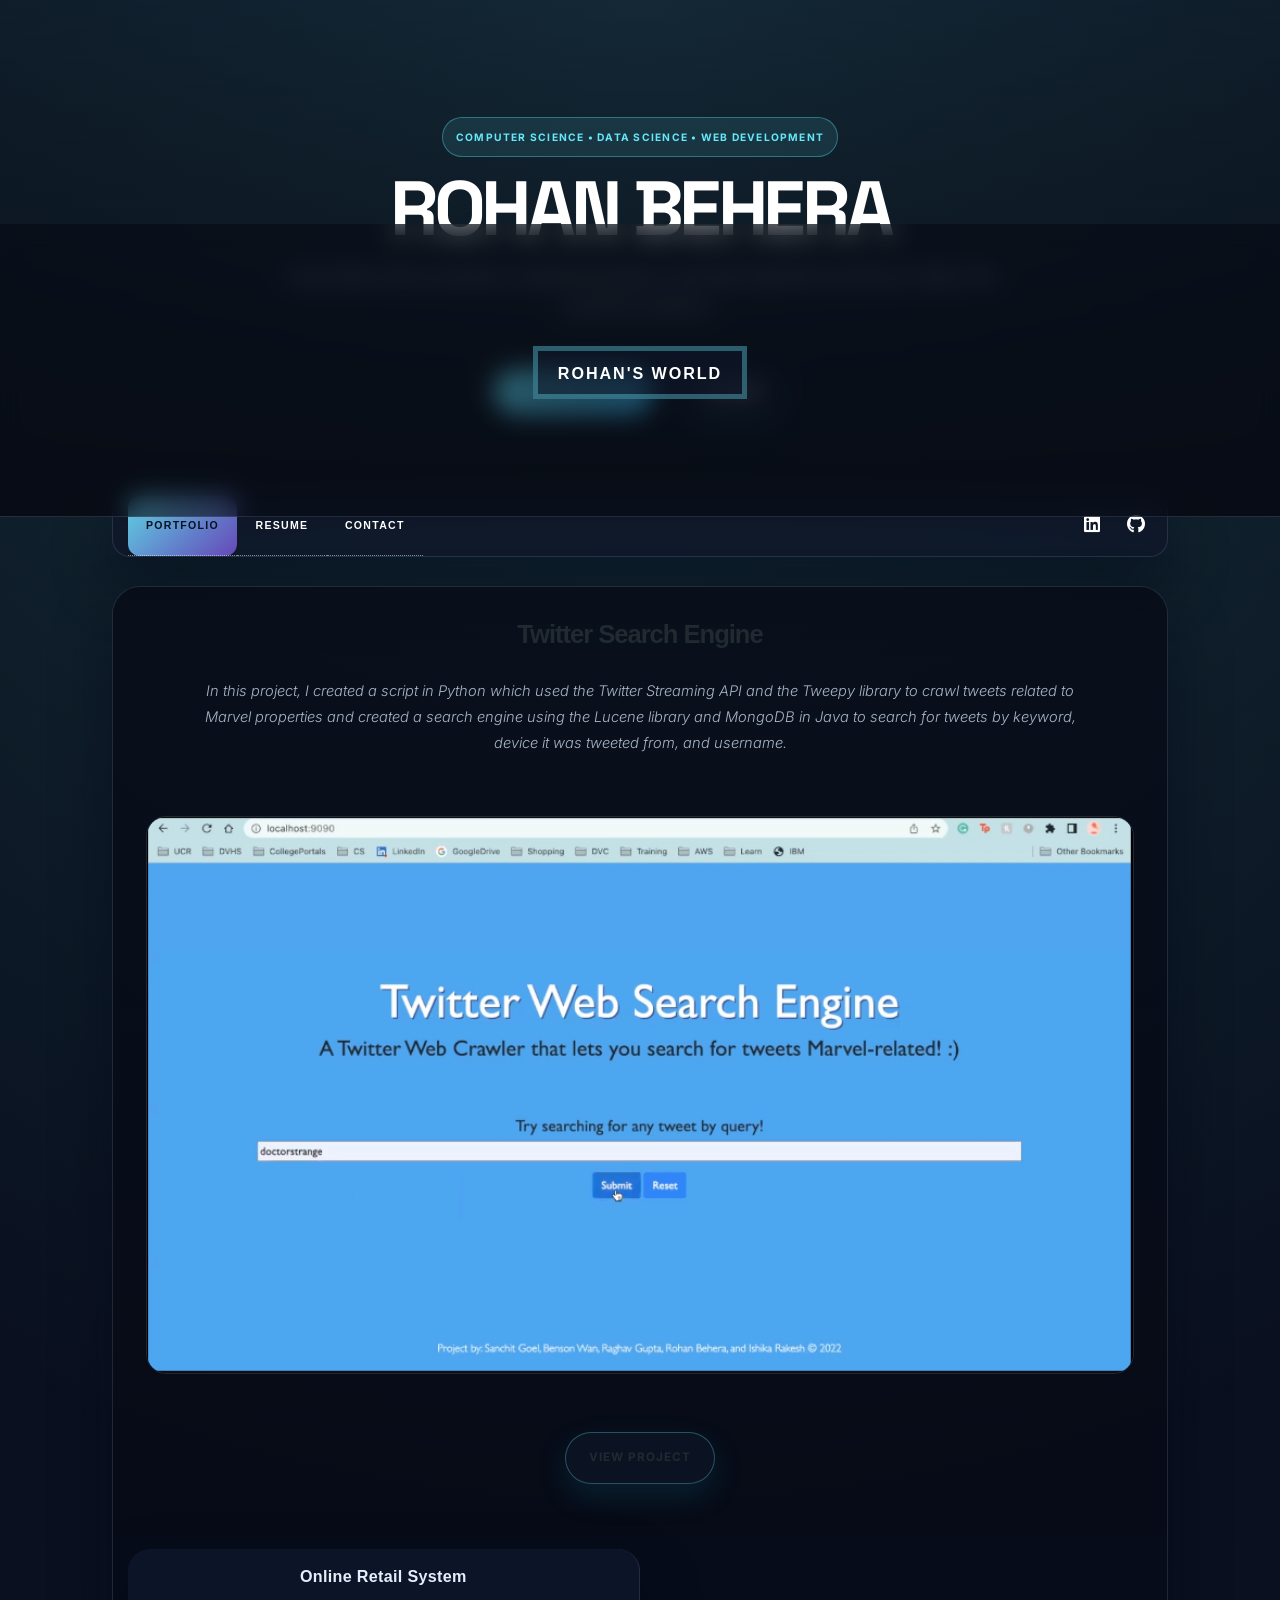
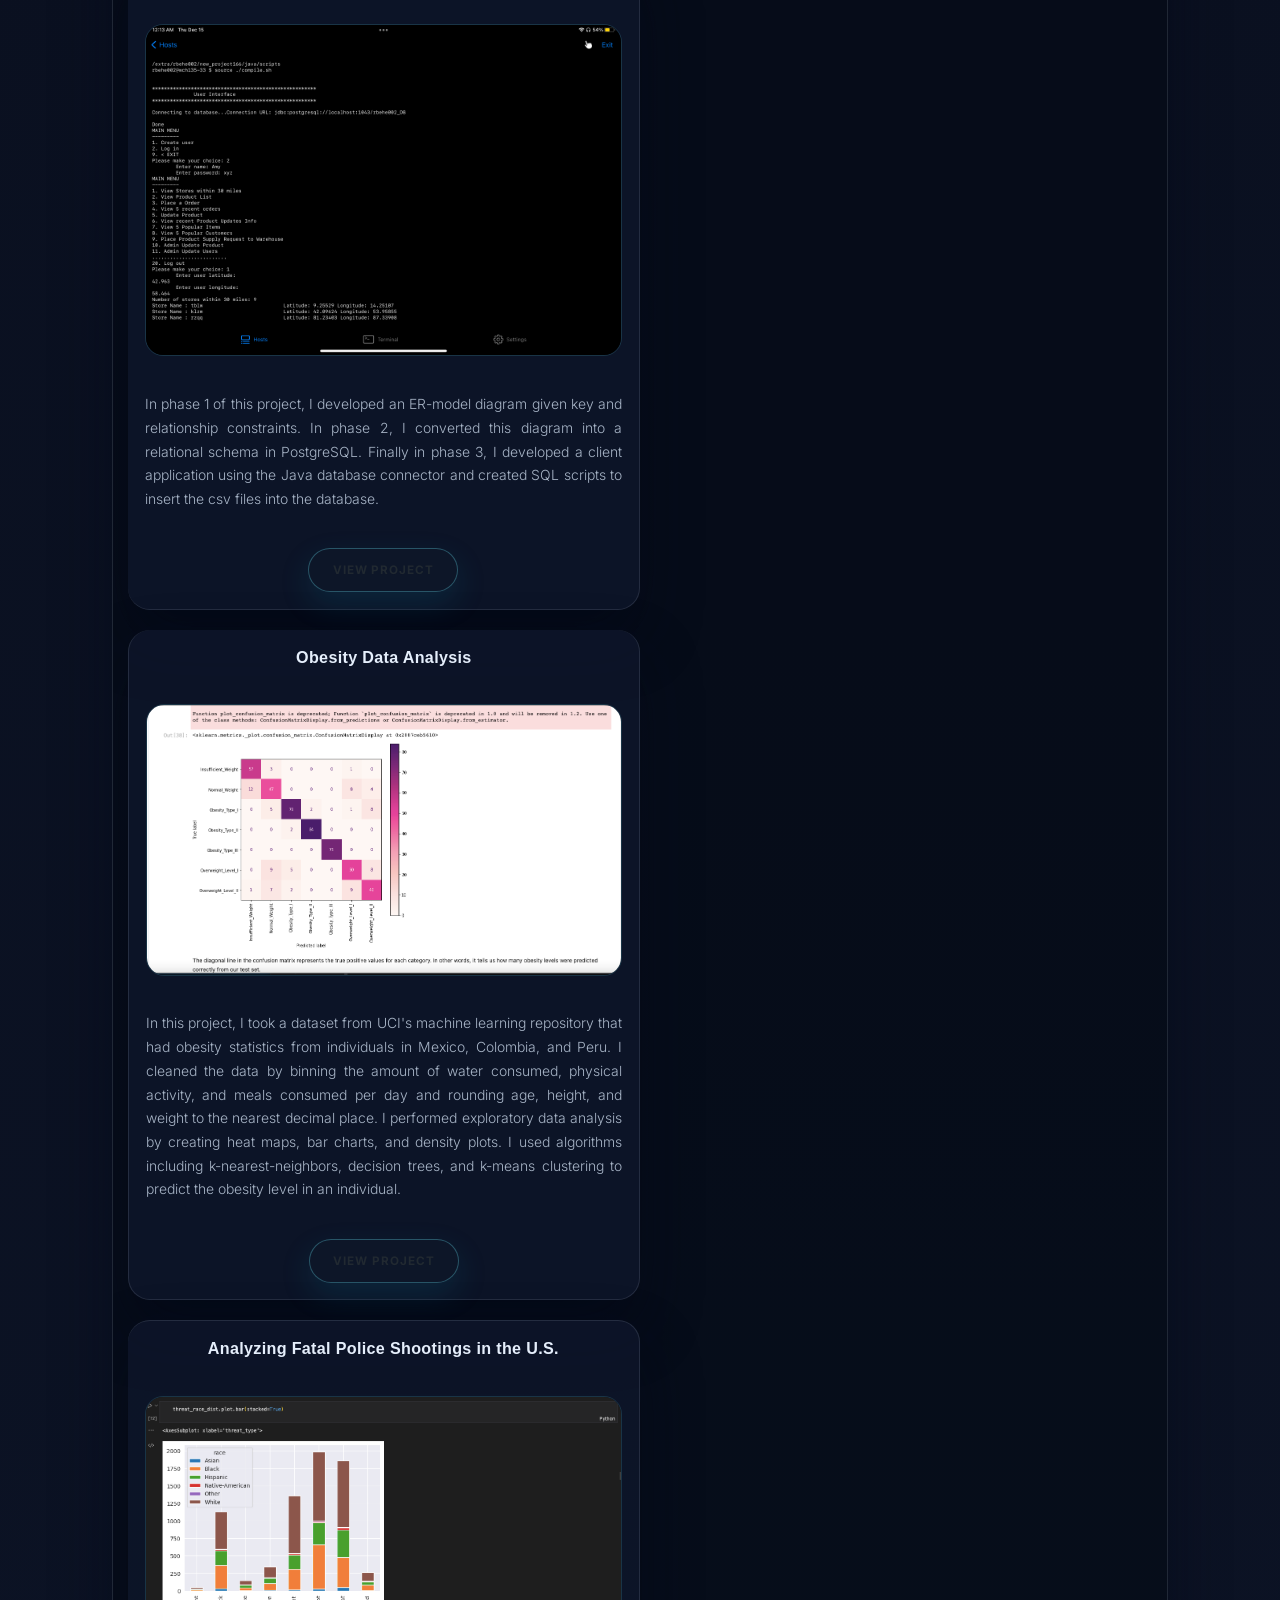
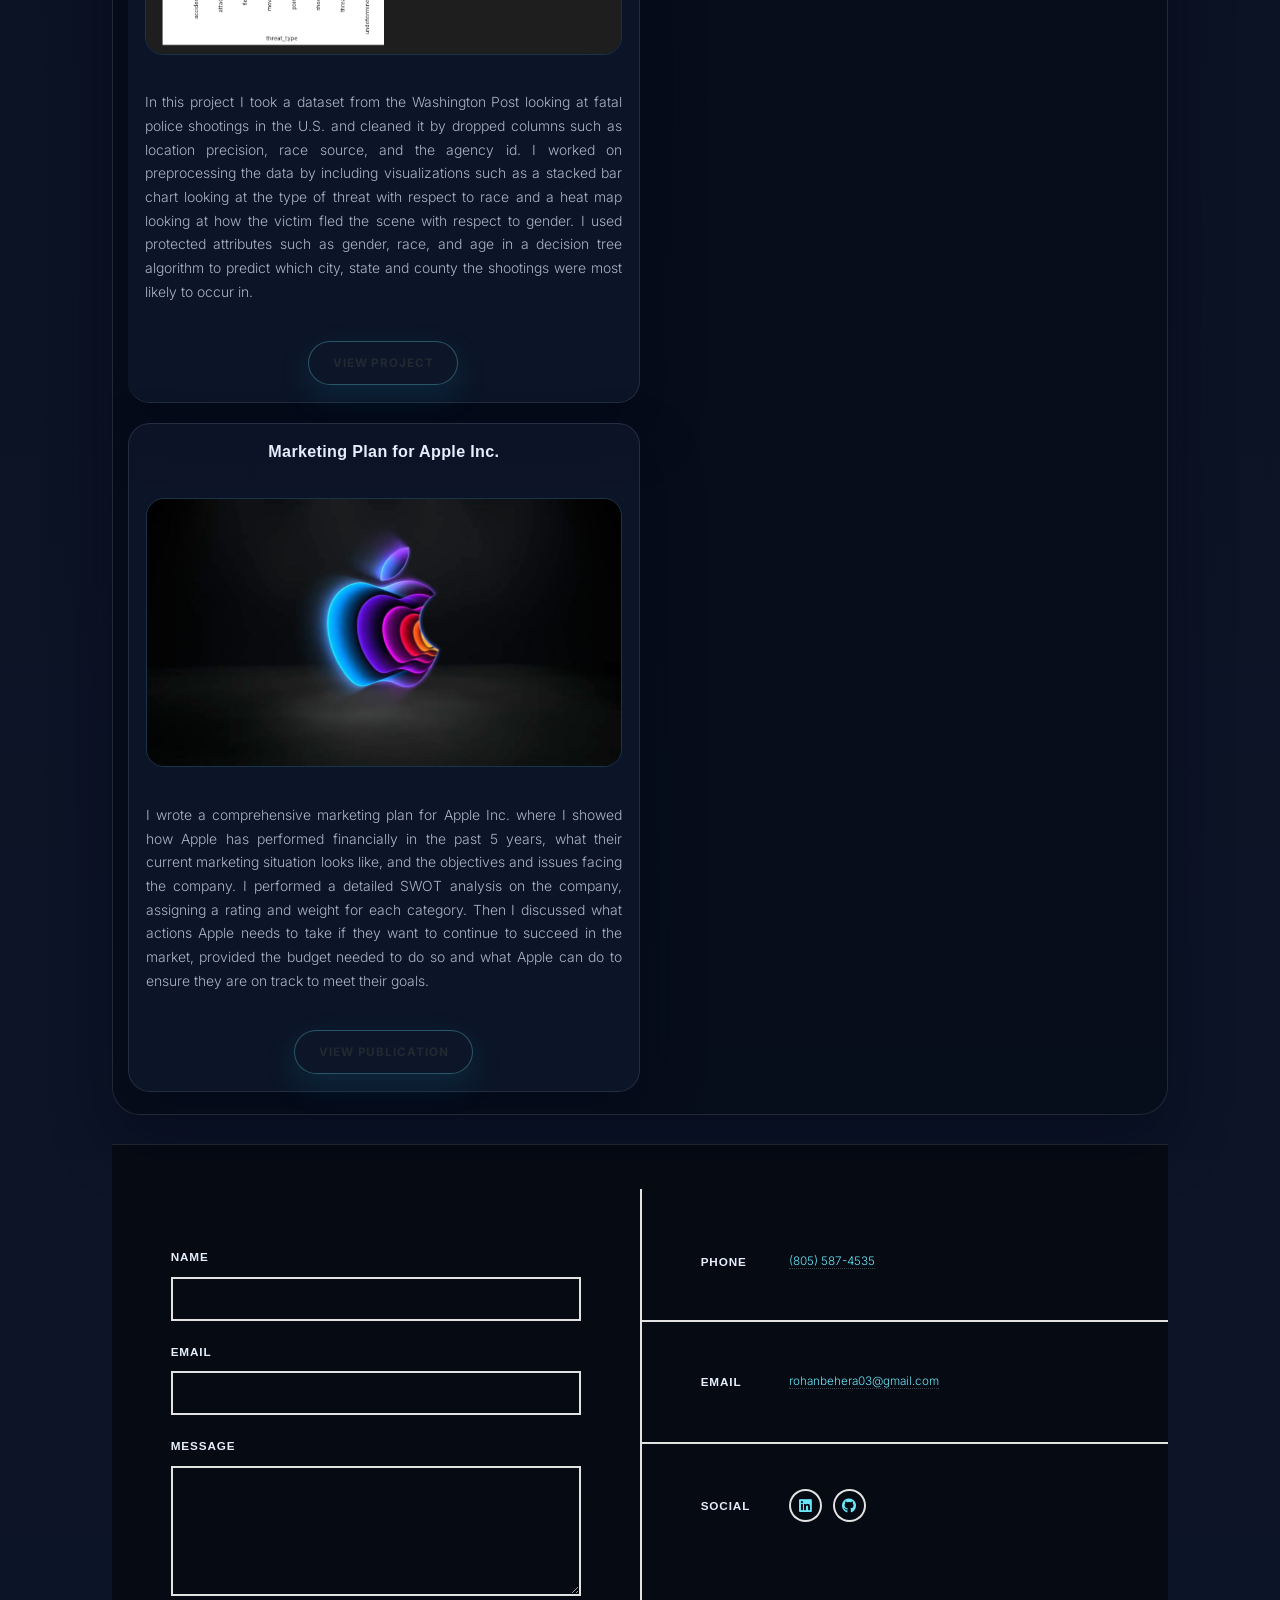
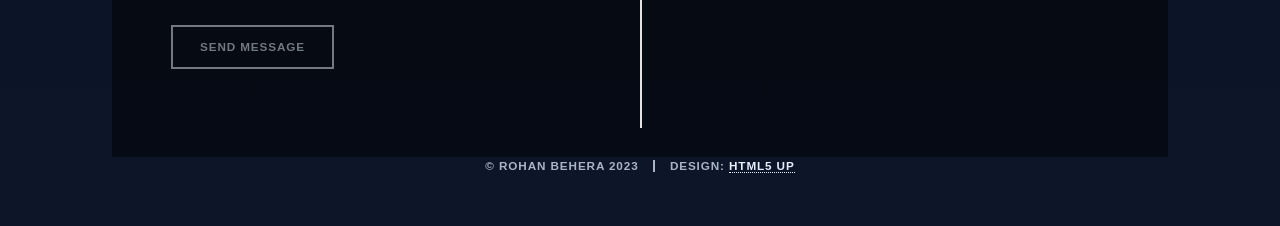
==== commit f33e9db6: "Refresh portfolio theme and resume links" ====
--- a/index.html
+++ b/index.html
@@ -1,188 +1,188 @@
-<!DOCTYPE HTML>
-<!--
-	Massively by HTML5 UP
-	html5up.net | @ajlkn
-	Free for personal and commercial use under the CCA 3.0 license (html5up.net/license)
--->
-<html>
-	<head>
-		<title>Home - Rohan's World</title>
-		<meta charset="utf-8" />
-		<meta name="viewport" content="width=device-width, initial-scale=1, user-scalable=no" />
-		<link rel="stylesheet" href="assets/css/main.css" />
-		<noscript><link rel="stylesheet" href="assets/css/noscript.css" /></noscript>
-	</head>
-	<body class="is-preload">
-
-		<!-- Wrapper -->
-			<div id="wrapper" class="fade-in">
-
-				<!-- Intro -->
-					<div id="intro">
-						<h1>Welcome to my Website!<br />
-						</h1>
-						<p>Hello. My name is Rohan Behera. I am an aspiring computer science student interested in data science, database management, and web development <a href="#"></a><br />
-						</a></p>
-						<ul class="actions">
-							<li><a href="#header" class="button icon solid solo fa-arrow-down scrolly">Continue</a></li>
-						</ul>
-					</div>
-
-				<!-- Header -->
-					<header id="header">
-						<a href="index.html" class="logo">Rohan's World</a>
-					</header>
-
-				<!-- Nav -->
-					<nav id="nav">
-						<ul class="links">
-							<li class="active"><a href="index.html">Portfolio</a></li>
-							<li><a href="generic.html">Resume</a></li>
-							<li><a href="elements.html">Contact</a></li>	
-						</ul>
-						<ul class="icons">
-							<li><a href="https://www.linkedin.com/in/rohanbehera03/" class="icon brands alt fa-linkedin"><span class="label">linkedin</span></a></li>
-							<li><a href="https://github.com/rohanbehera03" class="icon brands alt fa-github"><span class="label">GitHub</span></a></li>
-						</ul>
-					</nav>
-
-				<!-- Main -->
-					<div id="main">
-
-						<!-- Featured Post -->
-							<article class="post featured">
-								<header class="major">
-
-									<h2><a href="https://github.com/rohanbehera03/twittersearchengine">Twitter Search Engine<br />
-									</a></h2>
-									<p>In this project, I created a script in Python which used the Twitter Streaming API and the Tweepy library to crawl tweets related to Marvel properties and created a search 
-										engine using the Lucene library and MongoDB in Java to search for tweets by keyword, device it was tweeted from, and username. 
-									</p>
-								</header>
-								<a href="https://github.com/rohanbehera03/twittersearchengine" class="image main"><img src="images/TwitterProject.png" alt="" /></a>
-								<ul class="actions special">
-									<li><a href="https://github.com/rohanbehera03/twittersearchengine" class="button large">View Project</a></li>
-								</ul>
-							</article>
-
-						<!-- Posts -->
-							<section class="posts">
-								<article>
-									<header>
-										<h2><a href="https://github.com/rohanbehera03/CS166OnlineRetailSystem">Online Retail System<br /></a></h2>
-									</header>
-									<a href="https://github.com/rohanbehera03/CS166OnlineRetailSystem" class="image fit"><img src="images/OnlineRetailSystem.png" alt="" /></a>
-									<p>In phase 1 of this project, I developed an ER-model diagram given key and relationship constraints. In phase 2, I converted this diagram into a relational schema in PostgreSQL. 
-										Finally in phase 3, I developed a client application using the Java database connector and created SQL scripts to insert the csv files into the database. 
-									</p>
-									<ul class="actions special">
-										<li><a href="https://github.com/rohanbehera03/CS166OnlineRetailSystem" class="button">View Project</a></li>
-									</ul>
-								</article>
-								<article>
-									<header>
-										<h2><a href="https://github.com/rohanbehera03/ObesityDataAnalysis">Obesity Data Analysis<br />
-										</a></h2>
-									</header>
-									<a href="https://github.com/rohanbehera03/ObesityDataAnalysis" class="image fit"><img src="images/ObesityDataAnalysis.png" alt="" /></a>
-									<p>In this project, I took a dataset from UCI's machine learning repository that had obesity statistics from individuals in Mexico, Colombia, and Peru.
-										I cleaned the data by binning the amount of water consumed, physical activity, and meals consumed per day and rounding age, height, and weight to the nearest decimal place.
-										I performed exploratory data analysis by creating heat maps, bar charts, and density plots. 
-										I used algorithms including k-nearest-neighbors, decision trees, and k-means clustering to predict the obesity level in an individual. </p>
-									<ul class="actions special">
-										<li><a href="https://github.com/rohanbehera03/ObesityDataAnalysis" class="button">View Project</a></li>
-									</ul>
-								</article>
-								<article>
-									<header>
-										<h2><a href="https://github.com/rohanbehera03/FatalShootingStatistics">Analyzing Fatal Police Shootings in the U.S.<br />
-										</a></h2>
-									</header>
-									<a href="https://github.com/rohanbehera03/FatalShootingStatistics" class="image fit"><img src="images/FatalPoliceShootings.png" alt="" /></a>
-									<p>In this project I took a dataset from the Washington Post looking at fatal police shootings in the U.S. and cleaned it by dropped columns such as location precision, race source, and the agency id.
-										I worked on preprocessing the data by including visualizations such as a stacked bar chart looking at the type of threat with respect to race and a heat map looking at how the victim fled the scene with respect to gender.
-										I used protected attributes such as gender, race, and age in a decision tree algorithm to predict which city, state and county the shootings were most likely to occur in. 
-									</p>
-									<ul class="actions special">
-										<li><a href="https://github.com/rohanbehera03/FatalShootingStatistics" class="button">View Project</a></li>
-									</ul>
-								</article>
-								<article>
-									<header>
-										<h2><a href="https://drive.google.com/file/d/1amXOJpSnwza84Nzzn6rYAxXZ4L5AREcB/view?usp=sharing">Marketing Plan for Apple Inc.<br />
-										</a></h2>
-									</header>
-									<a href="https://drive.google.com/file/d/1amXOJpSnwza84Nzzn6rYAxXZ4L5AREcB/view?usp=sharing" class="image fit"><img src="images/peek-performance.jpeg" alt="" /></a>
-									<p>I wrote a comprehensive marketing plan for Apple Inc. where I showed how Apple has performed financially in the past 5 years, what their current marketing situation looks like, and the objectives and issues facing the company.
-										I performed a detailed SWOT analysis on the company, assigning a rating and weight for each category. Then I discussed what actions Apple needs to take if they want to continue to succeed in the market, provided the budget 
-										needed to do so and what Apple can do to ensure they are on track to meet their goals. 
-									</p>
-									<ul class="actions special">
-										<li><a href="https://drive.google.com/file/d/1amXOJpSnwza84Nzzn6rYAxXZ4L5AREcB/view?usp=sharing" class="button">View Publication</a></li>
-									</ul>
-								</article>
-								
-							</section>
-
-					</div>
-
-				<!-- Footer -->
-					<footer id="footer">
-						<section>
-							<form method="post" action="#">
-								<div class="fields">
-									<div class="field">
-										<label for="name">Name</label>
-										<input type="text" name="name" id="name" />
-									</div>
-									<div class="field">
-										<label for="email">Email</label>
-										<input type="text" name="email" id="email" />
-									</div>
-									<div class="field">
-										<label for="message">Message</label>
-										<textarea name="message" id="message" rows="3"></textarea>
-									</div>
-								</div>
-								<ul class="actions">
-									<li><input type="submit" value="Send Message" /></li>
-								</ul>
-							</form>
-						</section>
-						<section class="split contact">
-							<section>
-								<h3>Phone</h3>
-								<p><a href="#">(805) 587-4535</a></p>
-							</section>
-							<section>
-								<h3>Email</h3>
-								<p><a href="#">rohanbehera03@gmail.com</a></p>
-							</section>
-							<section>
-								<h3>Social</h3>
-								<ul class="icons alt">
-									<li><a href="https://www.linkedin.com/in/rohanbehera03/" class="icon brands alt fa-linkedin"><span class="label">linkedin</span></a></li>
-									<li><a href="https://github.com/rohanbehera03" class="icon brands alt fa-github"><span class="label">GitHub</span></a></li>
-								</ul>
-							</section>
-						</section>
-					</footer>
-
-				<!-- Copyright -->
-					<div id="copyright">
-						<ul><li>&copy; Rohan Behera 2023</li><li>Design: <a href="https://html5up.net">HTML5 UP</a></li></ul>
-					</div>
-
-			</div>
-
-		<!-- Scripts -->
-			<script src="assets/js/jquery.min.js"></script>
-			<script src="assets/js/jquery.scrollex.min.js"></script>
-			<script src="assets/js/jquery.scrolly.min.js"></script>
-			<script src="assets/js/browser.min.js"></script>
-			<script src="assets/js/breakpoints.min.js"></script>
-			<script src="assets/js/util.js"></script>
-			<script src="assets/js/main.js"></script>
-
-	</body>
+<!DOCTYPE HTML>
+<!--
+	Massively by HTML5 UP
+	html5up.net | @ajlkn
+	Free for personal and commercial use under the CCA 3.0 license (html5up.net/license)
+-->
+<html>
+	<head>
+		<title>Home - Rohan's World</title>
+		<meta charset="utf-8" />
+		<meta name="viewport" content="width=device-width, initial-scale=1, user-scalable=no" />
+		<link rel="stylesheet" href="assets/css/main.css" />
+		<noscript><link rel="stylesheet" href="assets/css/noscript.css" /></noscript>
+	</head>
+	<body class="is-preload">
+
+		<!-- Wrapper -->
+			<div id="wrapper" class="fade-in">
+
+				<!-- Intro -->
+					<div id="intro">
+						<span class="eyebrow">Computer Science • Data Science • Web Development</span>
+						<h1>Rohan Behera</h1>
+						<p>I build data-driven products, analytical projects, and web experiences that turn ideas into practical solutions.</p>
+						<ul class="actions">
+							<li><a href="#main" class="button primary">View Projects</a></li>
+							<li><a href="documents/RohanBeheraResume.pdf" target="_blank" rel="noopener noreferrer" class="button">Resume</a></li>
+						</ul>
+					</div>
+
+				<!-- Header -->
+					<header id="header">
+						<a href="index.html" class="logo">Rohan's World</a>
+					</header>
+
+				<!-- Nav -->
+					<nav id="nav">
+						<ul class="links">
+							<li class="active"><a href="index.html">Portfolio</a></li>
+							<li><a href="documents/RohanBeheraResume.pdf" target="_blank" rel="noopener noreferrer">Resume</a></li>
+							<li><a href="elements.html">Contact</a></li>	
+						</ul>
+						<ul class="icons">
+							<li><a href="https://www.linkedin.com/in/rohanbehera03/" class="icon brands alt fa-linkedin"><span class="label">linkedin</span></a></li>
+							<li><a href="https://github.com/rohanbehera03" class="icon brands alt fa-github"><span class="label">GitHub</span></a></li>
+						</ul>
+					</nav>
+
+				<!-- Main -->
+					<div id="main">
+
+						<!-- Featured Post -->
+							<article class="post featured">
+								<header class="major">
+
+									<h2><a href="https://github.com/rohanbehera03/twittersearchengine">Twitter Search Engine<br />
+									</a></h2>
+									<p>In this project, I created a script in Python which used the Twitter Streaming API and the Tweepy library to crawl tweets related to Marvel properties and created a search 
+										engine using the Lucene library and MongoDB in Java to search for tweets by keyword, device it was tweeted from, and username. 
+									</p>
+								</header>
+								<a href="https://github.com/rohanbehera03/twittersearchengine" class="image main"><img src="images/TwitterProject.png" alt="" /></a>
+								<ul class="actions special">
+									<li><a href="https://github.com/rohanbehera03/twittersearchengine" class="button large">View Project</a></li>
+								</ul>
+							</article>
+
+						<!-- Posts -->
+							<section class="posts">
+								<article>
+									<header>
+										<h2><a href="https://github.com/rohanbehera03/CS166OnlineRetailSystem">Online Retail System<br /></a></h2>
+									</header>
+									<a href="https://github.com/rohanbehera03/CS166OnlineRetailSystem" class="image fit"><img src="images/OnlineRetailSystem.png" alt="" /></a>
+									<p>In phase 1 of this project, I developed an ER-model diagram given key and relationship constraints. In phase 2, I converted this diagram into a relational schema in PostgreSQL. 
+										Finally in phase 3, I developed a client application using the Java database connector and created SQL scripts to insert the csv files into the database. 
+									</p>
+									<ul class="actions special">
+										<li><a href="https://github.com/rohanbehera03/CS166OnlineRetailSystem" class="button">View Project</a></li>
+									</ul>
+								</article>
+								<article>
+									<header>
+										<h2><a href="https://github.com/rohanbehera03/ObesityDataAnalysis">Obesity Data Analysis<br />
+										</a></h2>
+									</header>
+									<a href="https://github.com/rohanbehera03/ObesityDataAnalysis" class="image fit"><img src="images/ObesityDataAnalysis.png" alt="" /></a>
+									<p>In this project, I took a dataset from UCI's machine learning repository that had obesity statistics from individuals in Mexico, Colombia, and Peru.
+										I cleaned the data by binning the amount of water consumed, physical activity, and meals consumed per day and rounding age, height, and weight to the nearest decimal place.
+										I performed exploratory data analysis by creating heat maps, bar charts, and density plots. 
+										I used algorithms including k-nearest-neighbors, decision trees, and k-means clustering to predict the obesity level in an individual. </p>
+									<ul class="actions special">
+										<li><a href="https://github.com/rohanbehera03/ObesityDataAnalysis" class="button">View Project</a></li>
+									</ul>
+								</article>
+								<article>
+									<header>
+										<h2><a href="https://github.com/rohanbehera03/FatalShootingStatistics">Analyzing Fatal Police Shootings in the U.S.<br />
+										</a></h2>
+									</header>
+									<a href="https://github.com/rohanbehera03/FatalShootingStatistics" class="image fit"><img src="images/FatalPoliceShootings.png" alt="" /></a>
+									<p>In this project I took a dataset from the Washington Post looking at fatal police shootings in the U.S. and cleaned it by dropped columns such as location precision, race source, and the agency id.
+										I worked on preprocessing the data by including visualizations such as a stacked bar chart looking at the type of threat with respect to race and a heat map looking at how the victim fled the scene with respect to gender.
+										I used protected attributes such as gender, race, and age in a decision tree algorithm to predict which city, state and county the shootings were most likely to occur in. 
+									</p>
+									<ul class="actions special">
+										<li><a href="https://github.com/rohanbehera03/FatalShootingStatistics" class="button">View Project</a></li>
+									</ul>
+								</article>
+								<article>
+									<header>
+										<h2><a href="https://drive.google.com/file/d/1amXOJpSnwza84Nzzn6rYAxXZ4L5AREcB/view?usp=sharing">Marketing Plan for Apple Inc.<br />
+										</a></h2>
+									</header>
+									<a href="https://drive.google.com/file/d/1amXOJpSnwza84Nzzn6rYAxXZ4L5AREcB/view?usp=sharing" class="image fit"><img src="images/peek-performance.jpeg" alt="" /></a>
+									<p>I wrote a comprehensive marketing plan for Apple Inc. where I showed how Apple has performed financially in the past 5 years, what their current marketing situation looks like, and the objectives and issues facing the company.
+										I performed a detailed SWOT analysis on the company, assigning a rating and weight for each category. Then I discussed what actions Apple needs to take if they want to continue to succeed in the market, provided the budget 
+										needed to do so and what Apple can do to ensure they are on track to meet their goals. 
+									</p>
+									<ul class="actions special">
+										<li><a href="https://drive.google.com/file/d/1amXOJpSnwza84Nzzn6rYAxXZ4L5AREcB/view?usp=sharing" class="button">View Publication</a></li>
+									</ul>
+								</article>
+								
+							</section>
+
+					</div>
+
+				<!-- Footer -->
+					<footer id="footer">
+						<section>
+							<form method="post" action="#">
+								<div class="fields">
+									<div class="field">
+										<label for="name">Name</label>
+										<input type="text" name="name" id="name" />
+									</div>
+									<div class="field">
+										<label for="email">Email</label>
+										<input type="text" name="email" id="email" />
+									</div>
+									<div class="field">
+										<label for="message">Message</label>
+										<textarea name="message" id="message" rows="3"></textarea>
+									</div>
+								</div>
+								<ul class="actions">
+									<li><input type="submit" value="Send Message" /></li>
+								</ul>
+							</form>
+						</section>
+						<section class="split contact">
+							<section>
+								<h3>Phone</h3>
+								<p><a href="#">(805) 587-4535</a></p>
+							</section>
+							<section>
+								<h3>Email</h3>
+								<p><a href="#">rohanbehera03@gmail.com</a></p>
+							</section>
+							<section>
+								<h3>Social</h3>
+								<ul class="icons alt">
+									<li><a href="https://www.linkedin.com/in/rohanbehera03/" class="icon brands alt fa-linkedin"><span class="label">linkedin</span></a></li>
+									<li><a href="https://github.com/rohanbehera03" class="icon brands alt fa-github"><span class="label">GitHub</span></a></li>
+								</ul>
+							</section>
+						</section>
+					</footer>
+
+				<!-- Copyright -->
+					<div id="copyright">
+						<ul><li>&copy; Rohan Behera 2023</li><li>Design: <a href="https://html5up.net">HTML5 UP</a></li></ul>
+					</div>
+
+			</div>
+
+		<!-- Scripts -->
+			<script src="assets/js/jquery.min.js"></script>
+			<script src="assets/js/jquery.scrollex.min.js"></script>
+			<script src="assets/js/jquery.scrolly.min.js"></script>
+			<script src="assets/js/browser.min.js"></script>
+			<script src="assets/js/breakpoints.min.js"></script>
+			<script src="assets/js/util.js"></script>
+			<script src="assets/js/main.js"></script>
+
+	</body>
 </html>
--- a/assets/css/main.css
+++ b/assets/css/main.css
@@ -1,10 +1,10 @@
 @import url(fontawesome-all.min.css);
-@import url("https://fonts.googleapis.com/css?family=Merriweather:300,700,300italic,700italic|Source+Sans+Pro:900");
-
-/*
-	Massively by HTML5 UP
-	html5up.net | @ajlkn
-	Free for personal and commercial use under the CCA 3.0 license (html5up.net/license)
+@import url("https://fonts.googleapis.com/css2?family=Inter:wght@400;500;600;700;800;900&family=Space+Grotesk:wght@500;700&display=swap");
+
+/*
+	Massively by HTML5 UP
+	html5up.net | @ajlkn
+	Free for personal and commercial use under the CCA 3.0 license (html5up.net/license)
 */
 
 html, body, div, span, applet, object,
@@ -4686,4 +4686,306 @@
 			visibility: visible;
 		}
 
+	}
+
+	:root {
+		--bg: #070b14;
+		--bg-2: #0f172a;
+		--panel: rgba(15, 23, 42, 0.82);
+		--panel-soft: rgba(17, 24, 39, 0.7);
+		--panel-strong: #0b1220;
+		--text: #e5eefb;
+		--muted: #a8b5c7;
+		--primary: #67e8f9;
+		--primary-strong: #38bdf8;
+		--accent: #8b5cf6;
+		--border: rgba(148, 163, 184, 0.18);
+		--shadow: 0 28px 60px rgba(2, 6, 23, 0.45);
+	}
+
+	body {
+		background: radial-gradient(circle at top, rgba(103, 232, 249, 0.18), transparent 30%),
+			linear-gradient(180deg, #050a13 0%, #0a1020 30%, #0d1528 100%);
+		color: var(--text);
+		font-family: "Inter", "Segoe UI", sans-serif;
+	}
+
+	body, input, select, textarea {
+		font-family: "Inter", "Segoe UI", sans-serif;
+	}
+
+	#wrapper {
+		overflow: visible;
+	}
+
+	#wrapper > .bg {
+		display: none;
+	}
+
+	#intro {
+		padding: 8rem 4rem 5rem;
+		background: linear-gradient(180deg, rgba(15, 23, 42, 0.35), rgba(8, 12, 20, 0.8));
+		min-height: auto;
+		border-bottom: 1px solid var(--border);
+	}
+
+	#intro .eyebrow {
+		display: inline-block;
+		padding: 0.45rem 0.85rem;
+		margin-bottom: 1rem;
+		background: rgba(103, 232, 249, 0.1);
+		border: 1px solid rgba(103, 232, 249, 0.35);
+		border-radius: 999px;
+		color: var(--primary);
+		font-size: 0.7rem;
+		font-weight: 700;
+		letter-spacing: 0.12em;
+		text-transform: uppercase;
+	}
+
+	#intro h1 {
+		font-family: "Space Grotesk", "Inter", sans-serif;
+		font-size: clamp(3rem, 6vw, 6rem);
+		line-height: 0.95;
+		margin-bottom: 1.2rem;
+		letter-spacing: -0.06em;
+	}
+
+	#intro p {
+		max-width: 760px;
+		font-style: normal;
+		font-size: 1.2rem;
+		line-height: 1.7;
+		color: var(--muted);
+		margin: 0 auto 2rem;
+	}
+
+	#intro .actions {
+		display: flex;
+		justify-content: center;
+		gap: 1rem;
+		flex-wrap: wrap;
+		margin-top: 1.25rem;
+	}
+
+	#intro .button,
+	#main .button,
+	#footer .button {
+		display: inline-flex;
+		align-items: center;
+		justify-content: center;
+		padding: 0.9rem 1.6rem;
+		border-radius: 999px;
+		font-family: "Inter", sans-serif;
+		font-size: 0.8rem;
+		font-weight: 700;
+		letter-spacing: 0.08em;
+		text-transform: uppercase;
+		border: 1px solid rgba(103, 232, 249, 0.3);
+		background: rgba(15, 23, 42, 0.7);
+		color: var(--text);
+		box-shadow: 0 12px 30px rgba(14, 116, 144, 0.2);
+	}
+
+	#intro .button.primary,
+	#main .button.primary {
+		background: linear-gradient(135deg, var(--primary) 0%, var(--primary-strong) 100%);
+		border-color: transparent;
+		color: #03111d;
+	}
+
+	#intro .button:hover,
+	#main .button:hover,
+	#footer .button:hover {
+		transform: translateY(-2px);
+		border-color: rgba(103, 232, 249, 0.7);
+		box-shadow: 0 18px 40px rgba(56, 189, 248, 0.22);
+	}
+
+	#header {
+		background: rgba(7, 11, 20, 0.6);
+		backdrop-filter: blur(12px);
+		border-bottom: 1px solid var(--border);
+		position: sticky;
+		top: 0;
+		z-index: 10;
+	}
+
+	#header .logo {
+		border: 1px solid rgba(103, 232, 249, 0.35);
+		background: rgba(15, 23, 42, 0.55);
+		padding: 0.9rem 1.35rem;
+		font-size: 1.1rem;
+		letter-spacing: 0.12em;
+	}
+
+	#nav {
+		background: rgba(15, 23, 42, 0.76);
+		border: 1px solid var(--border);
+		border-radius: 18px;
+		backdrop-filter: blur(12px);
+		box-shadow: var(--shadow);
+		height: auto;
+		min-height: 4rem;
+		margin-top: -1.5rem;
+		padding: 0 1rem;
+	}
+
+	#nav ul.links li a {
+		padding: 0 1.25rem;
+		font-size: 0.72rem;
+		letter-spacing: 0.12em;
+	}
+
+	#nav ul.links li.active {
+		background: linear-gradient(135deg, rgba(103, 232, 249, 0.9), rgba(139, 92, 246, 0.7));
+		border-radius: 12px;
+	}
+
+	#nav ul.links li.active a {
+		color: #07131f;
+	}
+
+	#main {
+		background: rgba(7, 11, 20, 0.56);
+		border: 1px solid var(--border);
+		border-radius: 28px;
+		box-shadow: var(--shadow);
+		overflow: hidden;
+		margin-top: 2rem;
+		width: min(72rem, calc(100% - 2rem));
+	}
+
+	#main > * {
+		padding: 2.5rem 2.25rem 1.5rem;
+		border-top: 0;
+		background: rgba(9, 14, 25, 0.2);
+	}
+
+	#main > .posts {
+		padding: 1rem 1rem 1.5rem;
+		gap: 1.35rem;
+		background: rgba(9, 14, 25, 0.2);
+	}
+
+	#main > .posts > article {
+		background: rgba(15, 23, 42, 0.86);
+		border: 1px solid var(--border);
+		border-radius: 22px;
+		padding: 1.15rem;
+		box-shadow: var(--shadow);
+		transition: transform 0.2s ease, border-color 0.2s ease;
+	}
+
+	#main > .posts > article:hover {
+		transform: translateY(-4px);
+		border-color: rgba(103, 232, 249, 0.6);
+	}
+
+	#main > .posts > article h2 {
+		font-size: 1.1rem;
+		letter-spacing: 0.02em;
+		text-transform: none;
+	}
+
+	#main > .posts > article h2 a {
+		color: var(--text);
+	}
+
+	#main > .posts > article p {
+		color: var(--muted);
+		font-size: 0.95rem;
+		line-height: 1.7;
+	}
+
+	#main > .posts > article .image img {
+		border-radius: 18px;
+		border: 1px solid rgba(103, 232, 249, 0.15);
+	}
+
+	#main > .posts > article .button {
+		margin-top: 0.5rem;
+	}
+
+	#main > .post.featured {
+		padding: 2.25rem 2.25rem 1.5rem;
+		background: rgba(8, 13, 23, 0.45);
+	}
+
+	#main > .post.featured header.major h2 {
+		font-size: clamp(1.65rem, 2vw, 2.2rem);
+		letter-spacing: -0.04em;
+		text-transform: none;
+	}
+
+	#main > .post.featured p {
+		color: var(--muted);
+		line-height: 1.8;
+		max-width: 60rem;
+		margin: 0 auto 1.2rem;
+	}
+
+	#main > .post.featured .image.main img {
+		border-radius: 20px;
+		border: 1px solid var(--border);
+	}
+
+	#main > .posts,
+	#main > .post.featured {
+		border-top: 0;
+	}
+
+	#footer {
+		background: rgba(3, 7, 13, 0.72);
+		border-top: 1px solid var(--border);
+		margin-top: 2rem;
+		padding-top: 3rem;
+		padding-bottom: 2rem;
+	}
+
+	#footer h3,
+	#footer label,
+	#footer p {
+		color: var(--text);
+	}
+
+	#footer a {
+		color: var(--primary);
+	}
+
+	#copyright {
+		margin: 0 auto 2rem;
+		padding-bottom: 1.5rem;
+		color: var(--muted);
+	}
+
+	#copyright a {
+		color: var(--text);
+	}
+
+	@media screen and (max-width: 980px) {
+		#intro {
+			padding: 6rem 2rem 4rem;
+		}
+		#main {
+			width: calc(100% - 1rem);
+		}
+	}
+
+	@media screen and (max-width: 736px) {
+		#intro {
+			padding: 5rem 1.25rem 3rem;
+		}
+		#intro .actions {
+			flex-direction: column;
+		}
+		#nav {
+			width: calc(100% - 1rem);
+		}
+		#main > .posts > article {
+			padding: 0.9rem;
+		}
+		#main > * {
+			padding: 1.5rem 1rem 1rem;
+		}
 	}
--- a/assets/css/noscript.css
+++ b/assets/css/noscript.css
@@ -1,9 +1,9 @@
 @import url(font-awesome.min.css);
 
-/*
-	Massively by HTML5 UP
-	html5up.net | @ajlkn
-	Free for personal and commercial use under the CCA 3.0 license (html5up.net/license)
+/*
+	Massively by HTML5 UP
+	html5up.net | @ajlkn
+	Free for personal and commercial use under the CCA 3.0 license (html5up.net/license)
 */
 
 /* Wrapper */
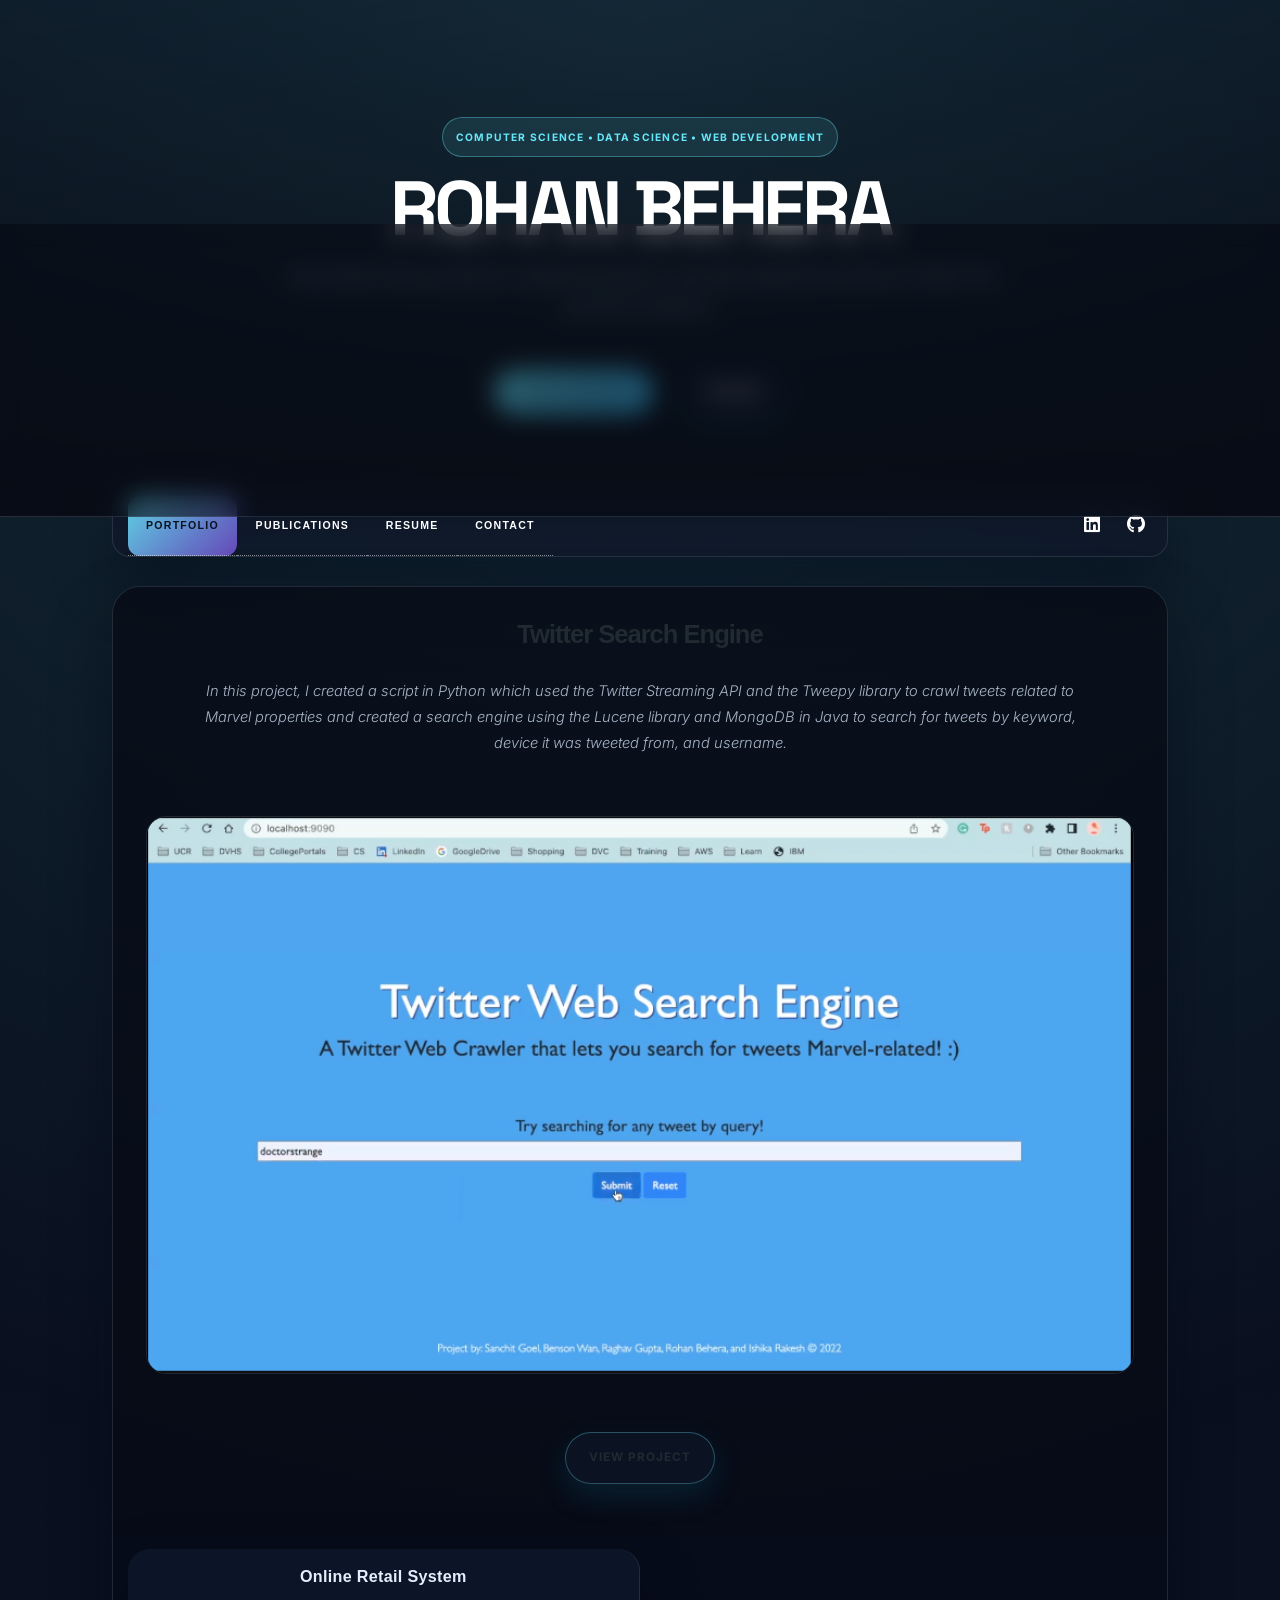
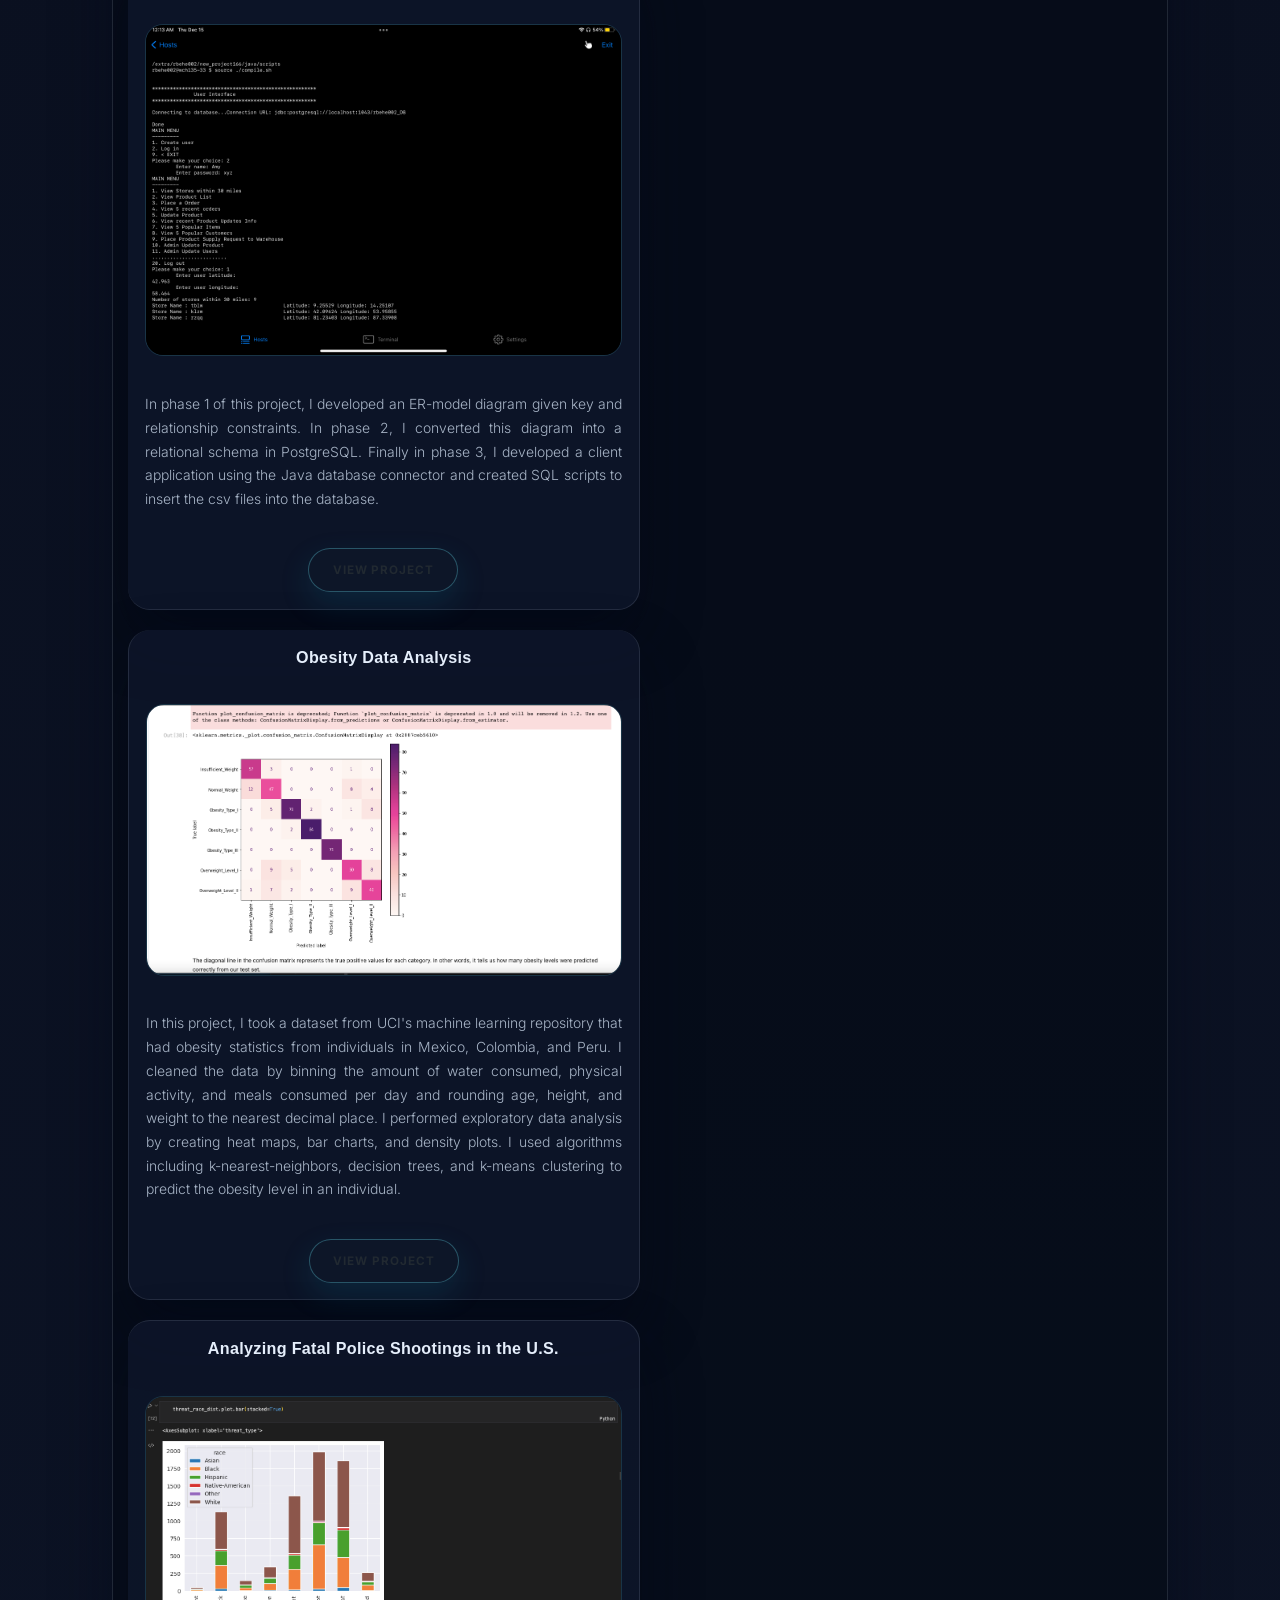
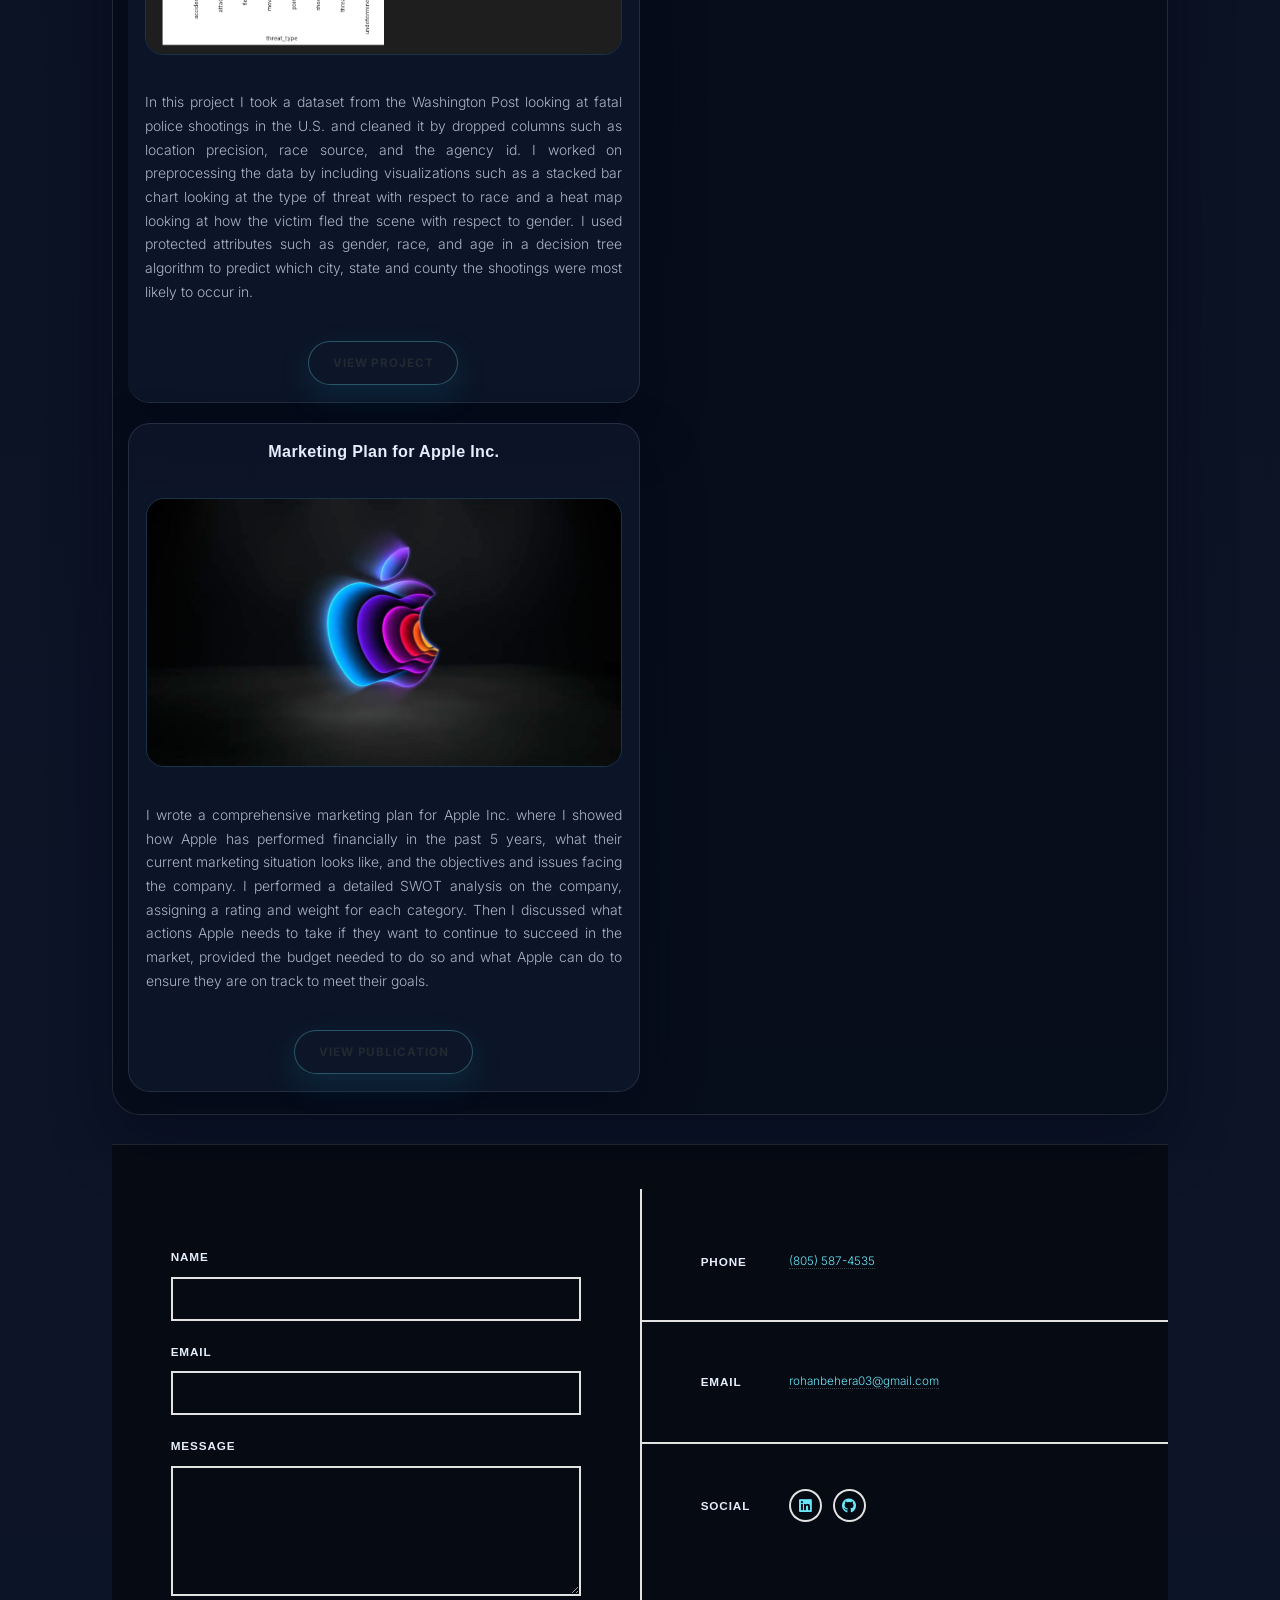
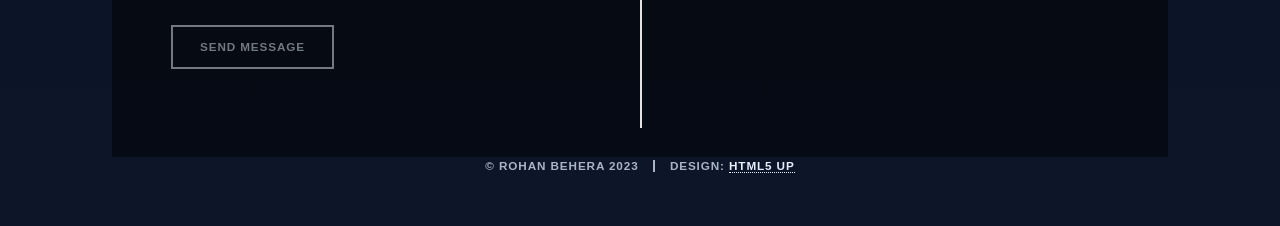
==== commit 0e1ad20e: "Add publications page and navigation" ====
--- a/index.html
+++ b/index.html
@@ -37,6 +37,7 @@
 					<nav id="nav">
 						<ul class="links">
 							<li class="active"><a href="index.html">Portfolio</a></li>
+							<li><a href="publications.html">Publications</a></li>
 							<li><a href="documents/RohanBeheraResume.pdf" target="_blank" rel="noopener noreferrer">Resume</a></li>
 							<li><a href="elements.html">Contact</a></li>	
 						</ul>
--- a/assets/css/main.css
+++ b/assets/css/main.css
@@ -3558,6 +3558,7 @@
 		}
 
 		#header .logo {
+			display: none;
 			-moz-transition: border-color 0.2s ease-in-out, color 0.2s ease-in-out, opacity 0.5s ease, -moz-transform 0.5s ease, visibility 0.5s;
 			-webkit-transition: border-color 0.2s ease-in-out, color 0.2s ease-in-out, opacity 0.5s ease, -webkit-transform 0.5s ease, visibility 0.5s;
 			-ms-transition: border-color 0.2s ease-in-out, color 0.2s ease-in-out, opacity 0.5s ease, -ms-transform 0.5s ease, visibility 0.5s;
@@ -4812,6 +4813,7 @@
 	}
 
 	#header .logo {
+		display: none !important;
 		border: 1px solid rgba(103, 232, 249, 0.35);
 		background: rgba(15, 23, 42, 0.55);
 		padding: 0.9rem 1.35rem;
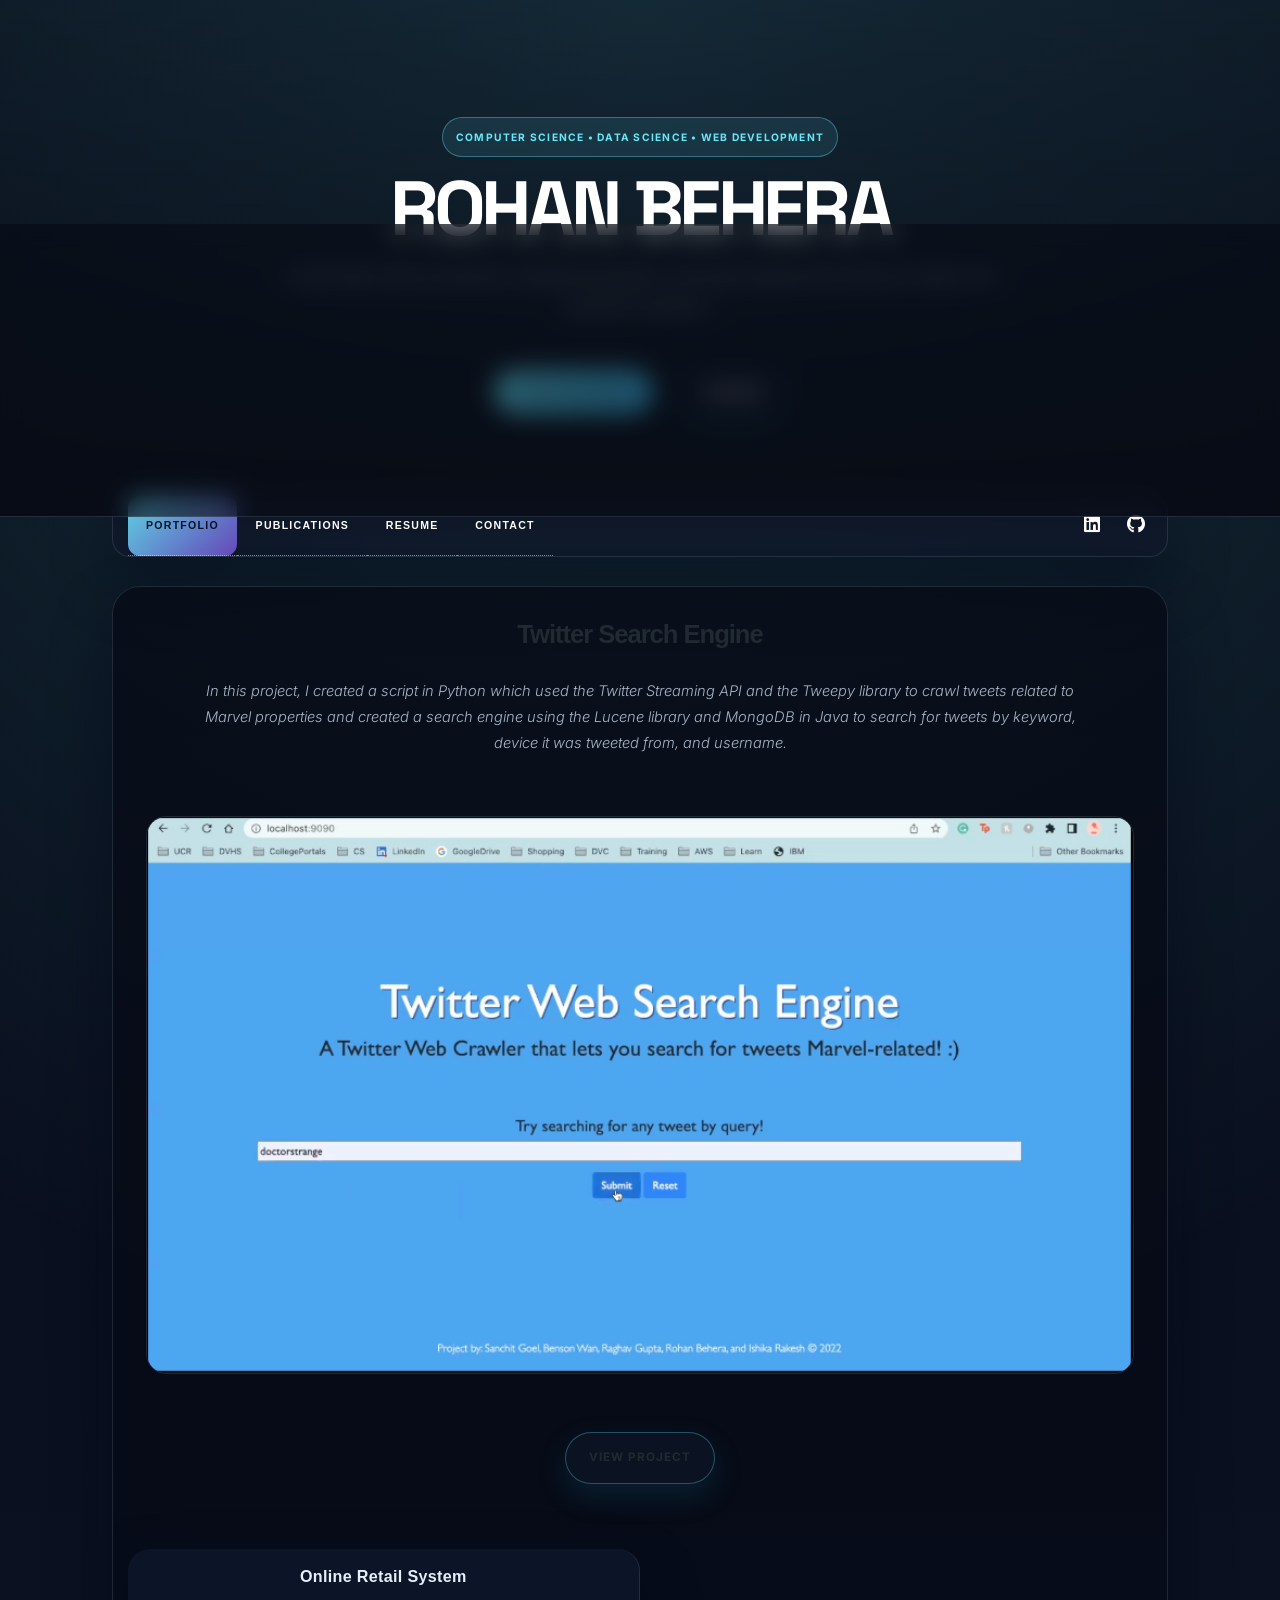
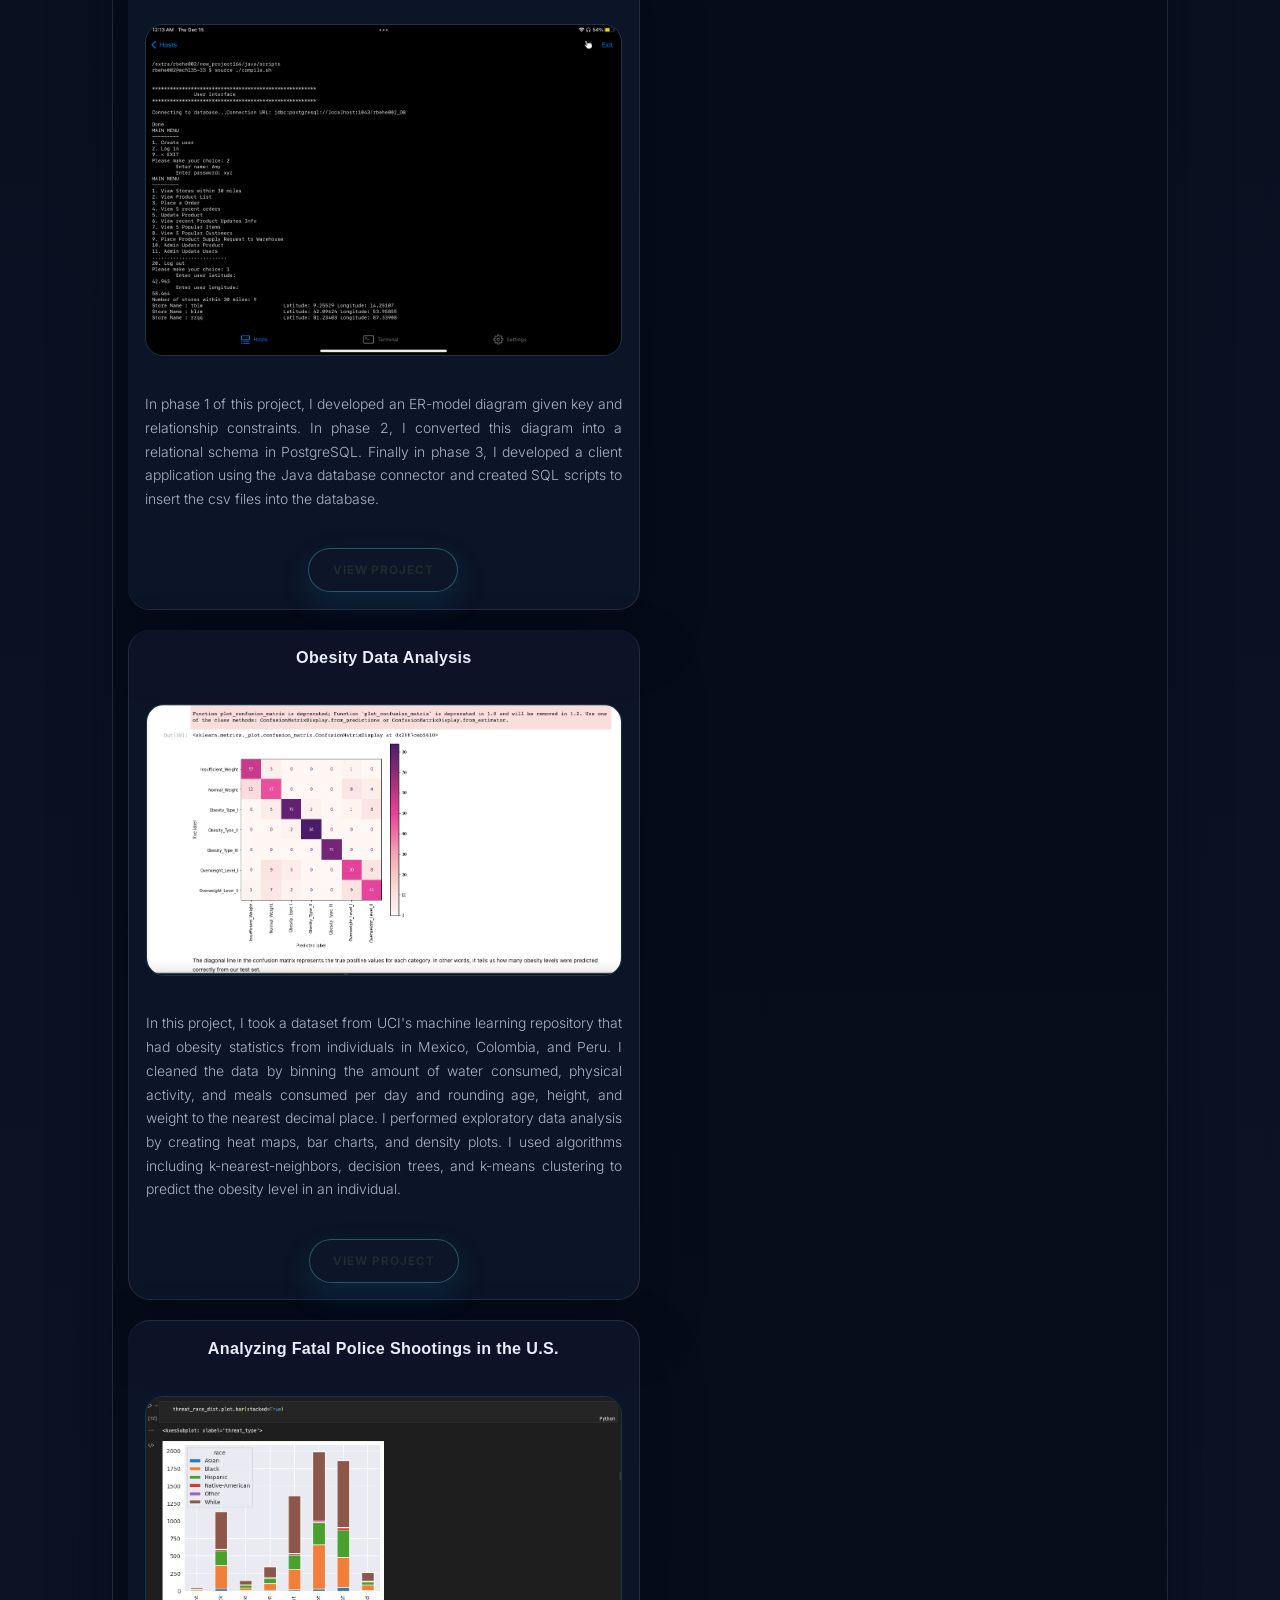
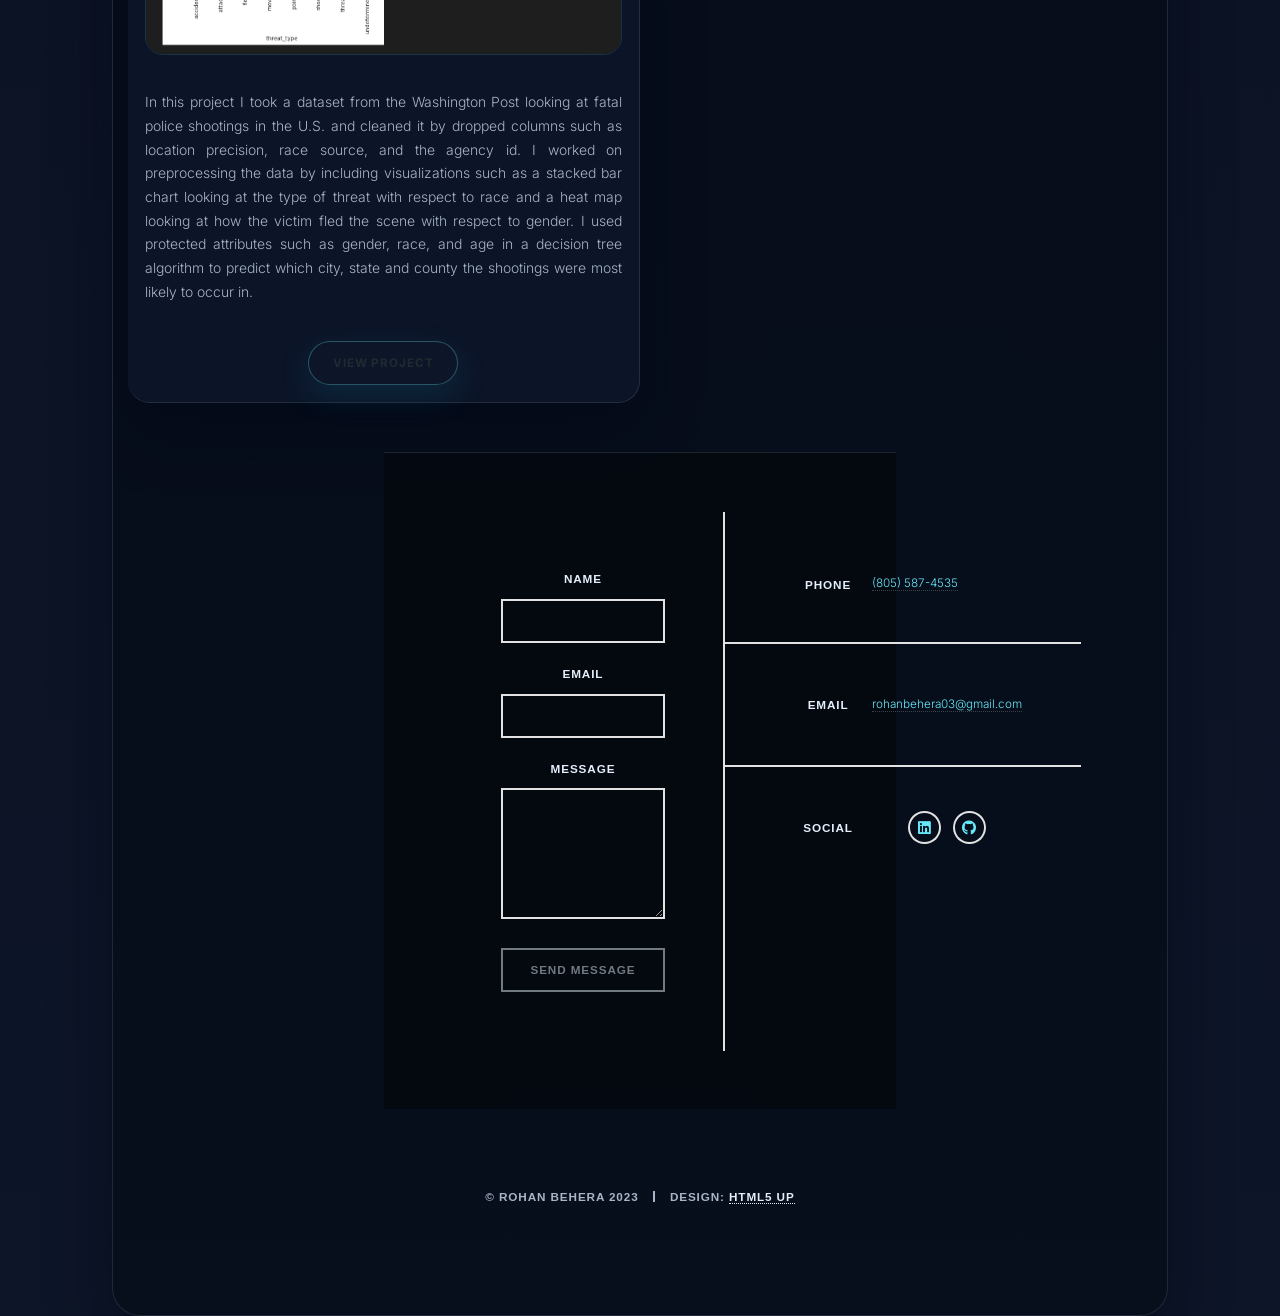
==== commit da92f604: "Remove Apple publication card and suppress page overlay" ====
--- a/index.html
+++ b/index.html
@@ -108,24 +108,6 @@
 										<li><a href="https://github.com/rohanbehera03/FatalShootingStatistics" class="button">View Project</a></li>
 									</ul>
 								</article>
-								<article>
-									<header>
-										<h2><a href="https://drive.google.com/file/d/1amXOJpSnwza84Nzzn6rYAxXZ4L5AREcB/view?usp=sharing">Marketing Plan for Apple Inc.<br />
-										</a></h2>
-									</header>
-									<a href="https://drive.google.com/file/d/1amXOJpSnwza84Nzzn6rYAxXZ4L5AREcB/view?usp=sharing" class="image fit"><img src="images/peek-performance.jpeg" alt="" /></a>
-									<p>I wrote a comprehensive marketing plan for Apple Inc. where I showed how Apple has performed financially in the past 5 years, what their current marketing situation looks like, and the objectives and issues facing the company.
-										I performed a detailed SWOT analysis on the company, assigning a rating and weight for each category. Then I discussed what actions Apple needs to take if they want to continue to succeed in the market, provided the budget 
-										needed to do so and what Apple can do to ensure they are on track to meet their goals. 
-									</p>
-									<ul class="actions special">
-										<li><a href="https://drive.google.com/file/d/1amXOJpSnwza84Nzzn6rYAxXZ4L5AREcB/view?usp=sharing" class="button">View Publication</a></li>
-									</ul>
-								</article>
-								
-							</section>
-
-					</div>
 
 				<!-- Footer -->
 					<footer id="footer">
--- a/assets/css/main.css
+++ b/assets/css/main.css
@@ -3249,6 +3249,7 @@
 			}
 
 		#wrapper.fade-in:before {
+			display: none !important;
 			pointer-events: none;
 			-moz-transition: opacity 1s ease-in-out;
 			-webkit-transition: opacity 1s ease-in-out;
@@ -3270,7 +3271,7 @@
 		}
 
 		body.is-preload #wrapper.fade-in:before {
-			opacity: 1;
+			opacity: 0 !important;
 		}
 
 		@media screen and (orientation: portrait) {
@@ -3558,7 +3559,7 @@
 		}
 
 		#header .logo {
-			display: none;
+			display: none !important;
 			-moz-transition: border-color 0.2s ease-in-out, color 0.2s ease-in-out, opacity 0.5s ease, -moz-transform 0.5s ease, visibility 0.5s;
 			-webkit-transition: border-color 0.2s ease-in-out, color 0.2s ease-in-out, opacity 0.5s ease, -webkit-transform 0.5s ease, visibility 0.5s;
 			-ms-transition: border-color 0.2s ease-in-out, color 0.2s ease-in-out, opacity 0.5s ease, -ms-transform 0.5s ease, visibility 0.5s;
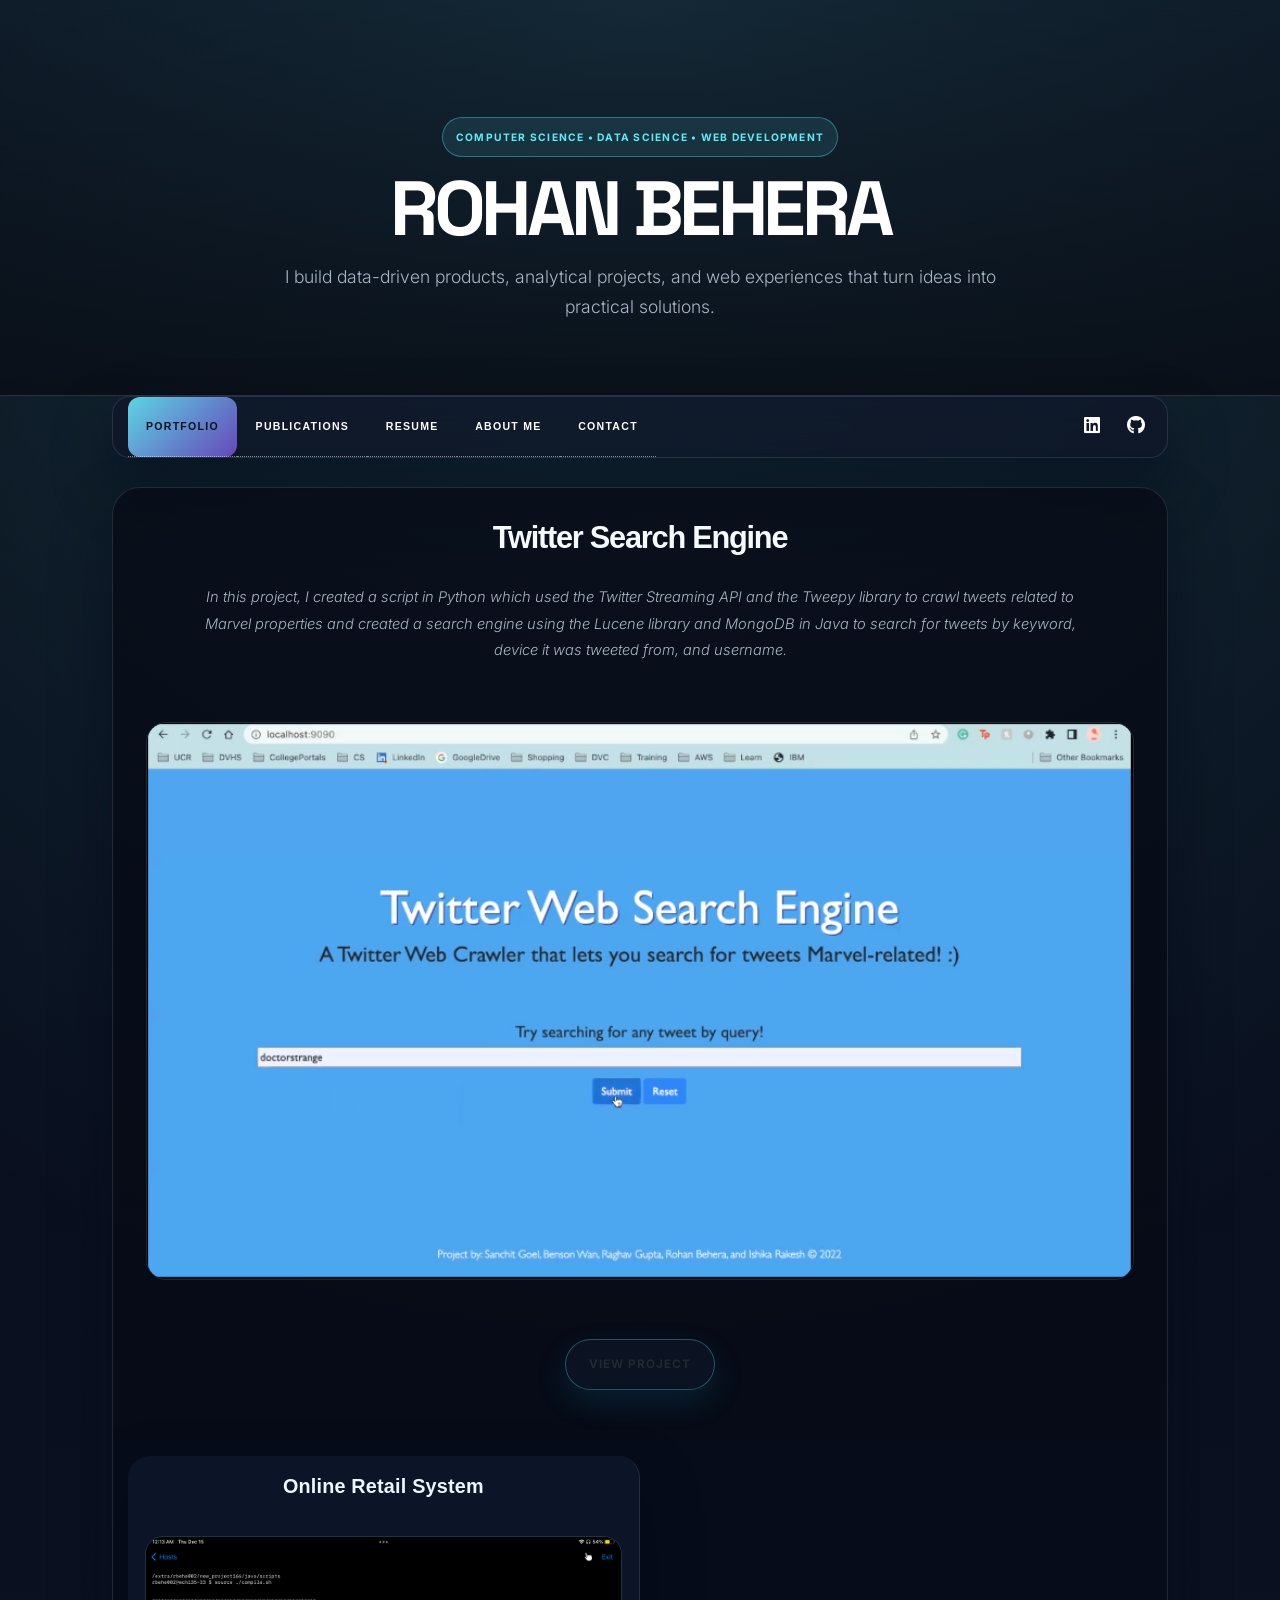
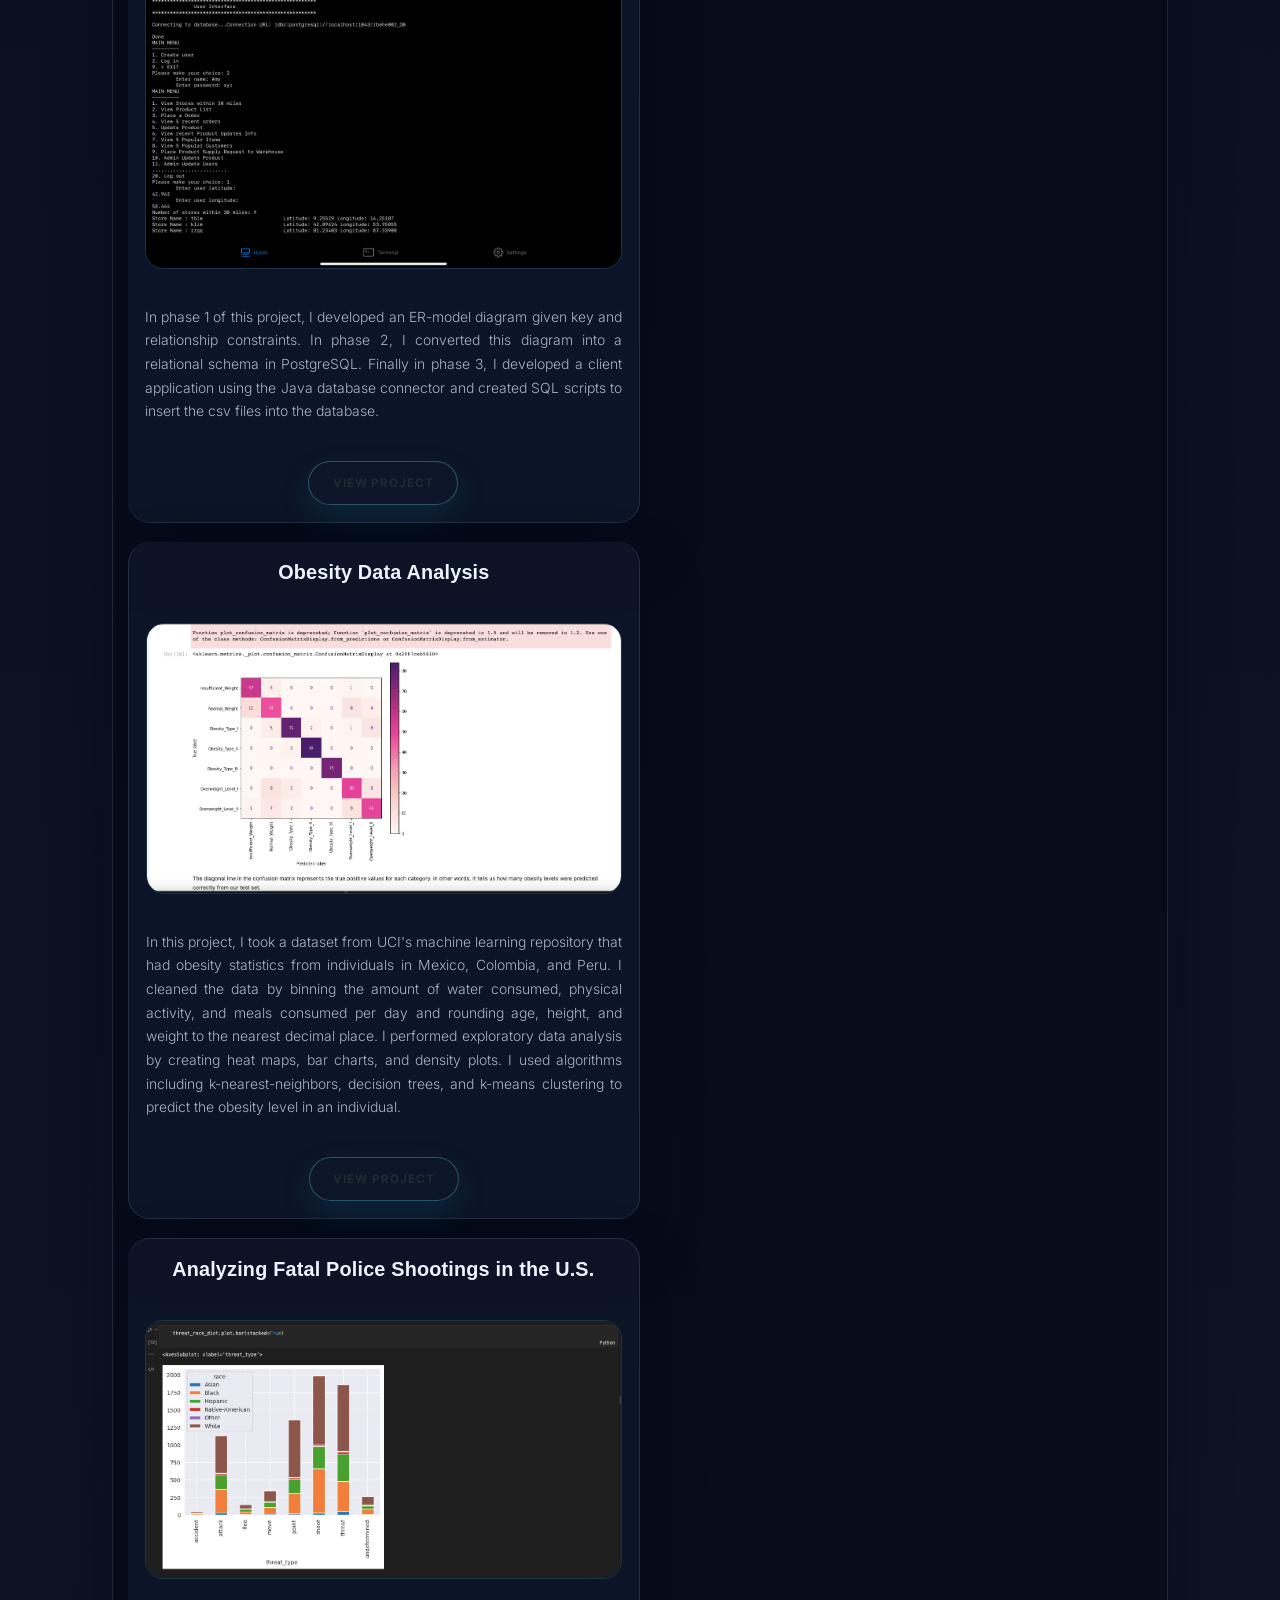
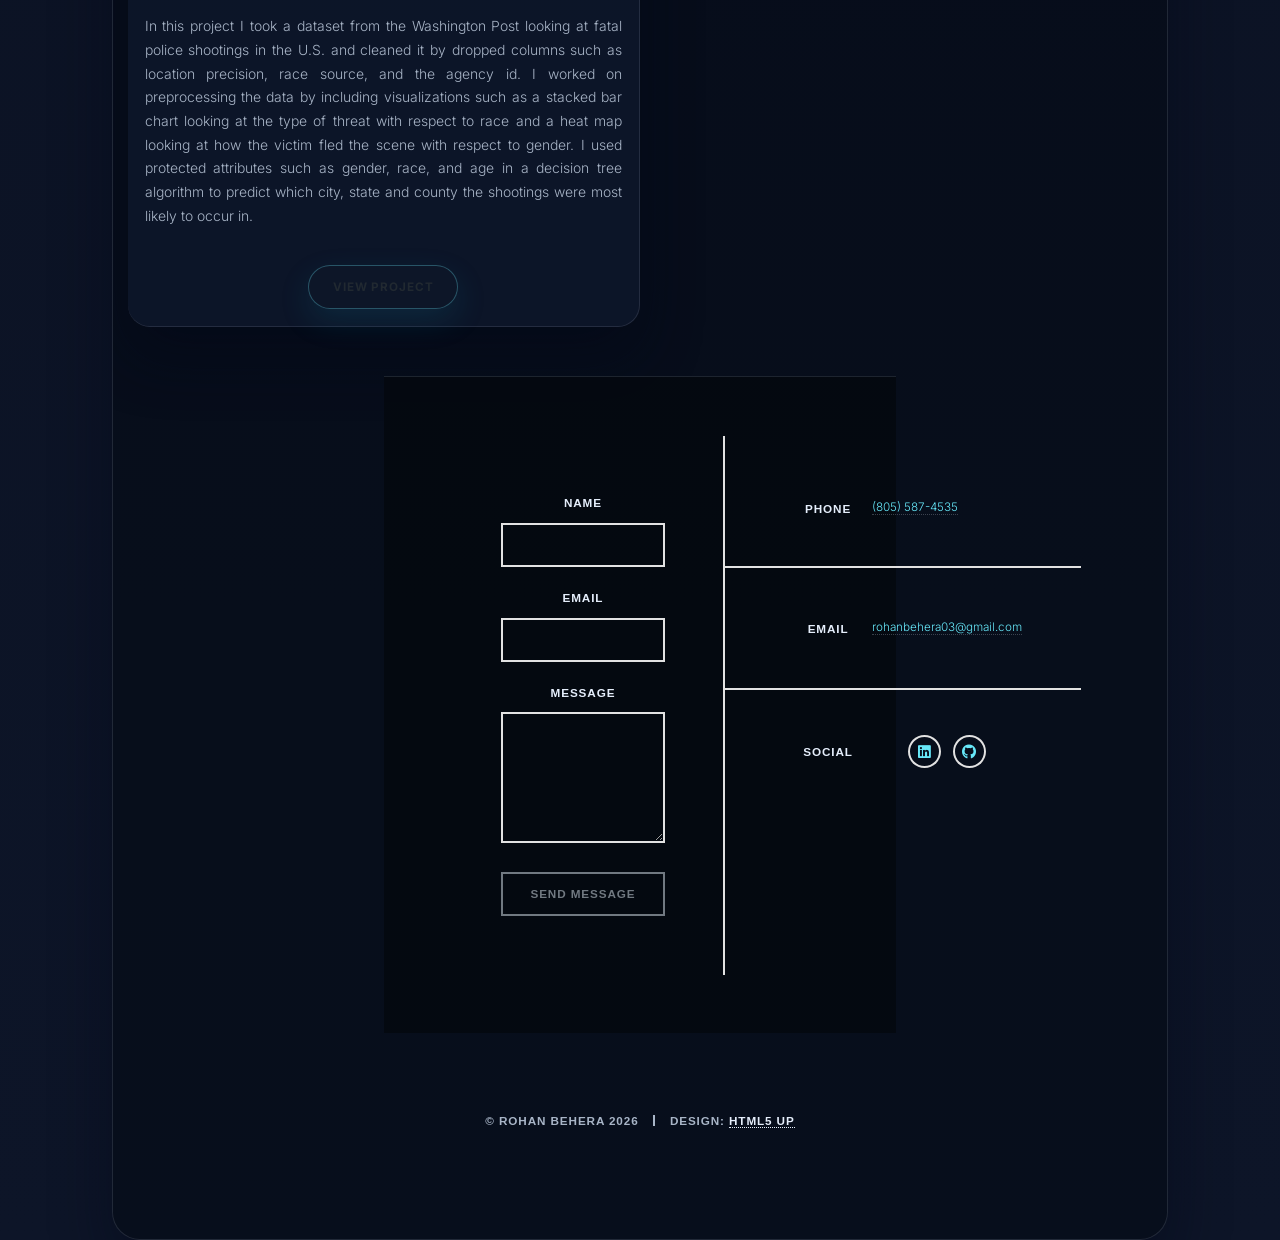
==== commit 4b8d8832: "Add About Me page and navigation updates" ====
--- a/index.html
+++ b/index.html
@@ -22,10 +22,6 @@
 						<span class="eyebrow">Computer Science • Data Science • Web Development</span>
 						<h1>Rohan Behera</h1>
 						<p>I build data-driven products, analytical projects, and web experiences that turn ideas into practical solutions.</p>
-						<ul class="actions">
-							<li><a href="#main" class="button primary">View Projects</a></li>
-							<li><a href="documents/RohanBeheraResume.pdf" target="_blank" rel="noopener noreferrer" class="button">Resume</a></li>
-						</ul>
 					</div>
 
 				<!-- Header -->
@@ -39,6 +35,7 @@
 							<li class="active"><a href="index.html">Portfolio</a></li>
 							<li><a href="publications.html">Publications</a></li>
 							<li><a href="documents/RohanBeheraResume.pdf" target="_blank" rel="noopener noreferrer">Resume</a></li>
+							<li><a href="about.html">About Me</a></li>
 							<li><a href="elements.html">Contact</a></li>	
 						</ul>
 						<ul class="icons">
@@ -153,7 +150,7 @@
 
 				<!-- Copyright -->
 					<div id="copyright">
-						<ul><li>&copy; Rohan Behera 2023</li><li>Design: <a href="https://html5up.net">HTML5 UP</a></li></ul>
+						<ul><li>&copy; Rohan Behera 2026</li><li>Design: <a href="https://html5up.net">HTML5 UP</a></li></ul>
 					</div>
 
 			</div>
--- a/assets/css/main.css
+++ b/assets/css/main.css
@@ -3233,12 +3233,12 @@
 			left: 0;
 			width: 100%;
 			height: 100%;
-			background-color: #212931;
-			background-image: url("../../images/overlay.png"), linear-gradient(0deg, rgba(0, 0, 0, 0.1), rgba(0, 0, 0, 0.1)), url("../../images/bg.jpg");
-			background-size: auto,								auto,														100% auto;
-			background-position: center,								center,														top center;
-			background-repeat: repeat,								no-repeat,													no-repeat;
-			background-attachment: scroll,								scroll,														scroll;
+			background-color: #0b1726;
+			background-image: none;
+			background-size: cover;
+			background-position: center;
+			background-repeat: no-repeat;
+			background-attachment: scroll;
 			z-index: -1;
 		}
 
@@ -4886,13 +4886,15 @@
 	}
 
 	#main > .posts > article h2 {
-		font-size: 1.1rem;
-		letter-spacing: 0.02em;
+		font-size: 1.35rem;
+		line-height: 1.35;
+		letter-spacing: 0.01em;
+		font-weight: 700;
 		text-transform: none;
 	}
 
 	#main > .posts > article h2 a {
-		color: var(--text);
+		color: #edf6ff;
 	}
 
 	#main > .posts > article p {
@@ -4916,9 +4918,11 @@
 	}
 
 	#main > .post.featured header.major h2 {
-		font-size: clamp(1.65rem, 2vw, 2.2rem);
+		font-size: clamp(1.8rem, 2.4vw, 2.7rem);
+		font-weight: 700;
 		letter-spacing: -0.04em;
 		text-transform: none;
+		color: #f5fbff;
 	}
 
 	#main > .post.featured p {
@@ -4991,4 +4995,20 @@
 		#main > * {
 			padding: 1.5rem 1rem 1rem;
 		}
-	}+	}
+
+	/* Remove dark overlay section */
+	#header {
+		display: none !important;
+	}
+	
+	#nav {
+		margin-top: 0 !important;
+	}
+	#intro {
+		padding-bottom: 3rem !important;
+	}
+	#intro + #header {
+		margin-top: 0 !important;
+	}
+
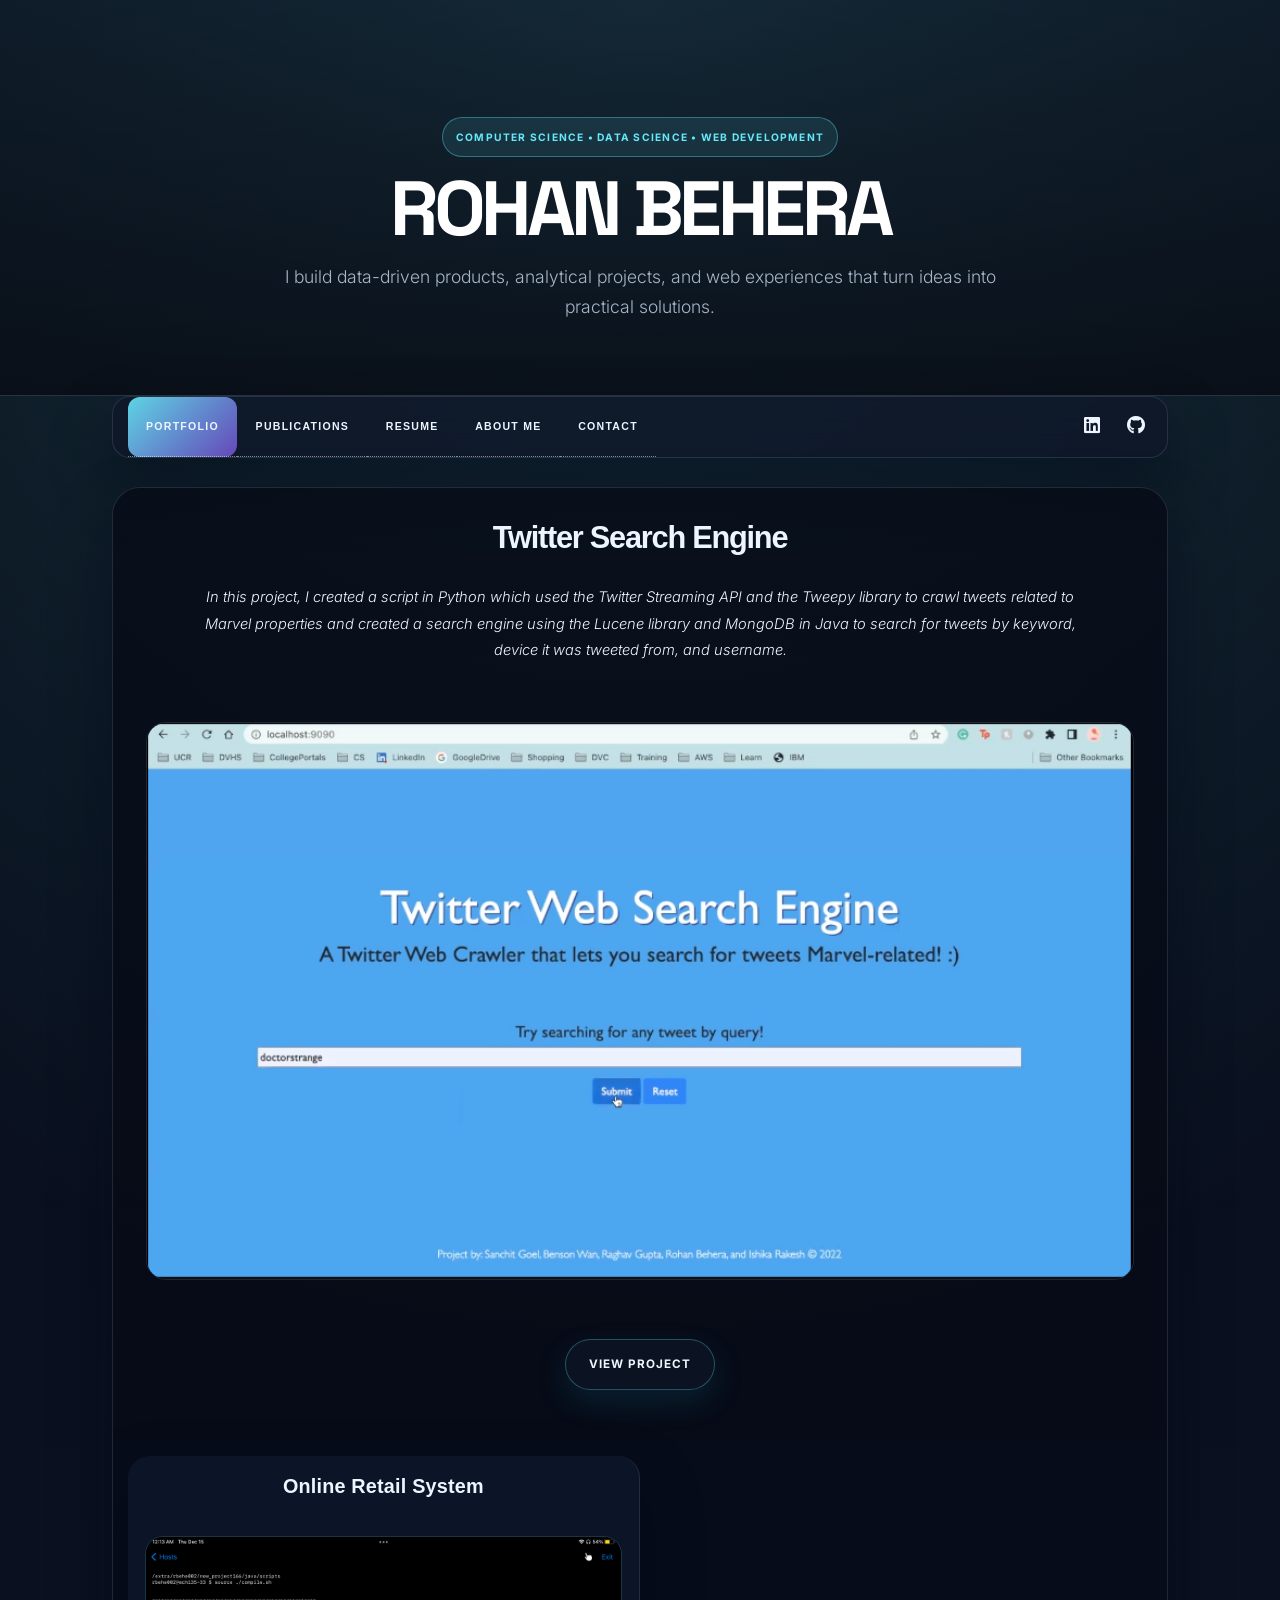
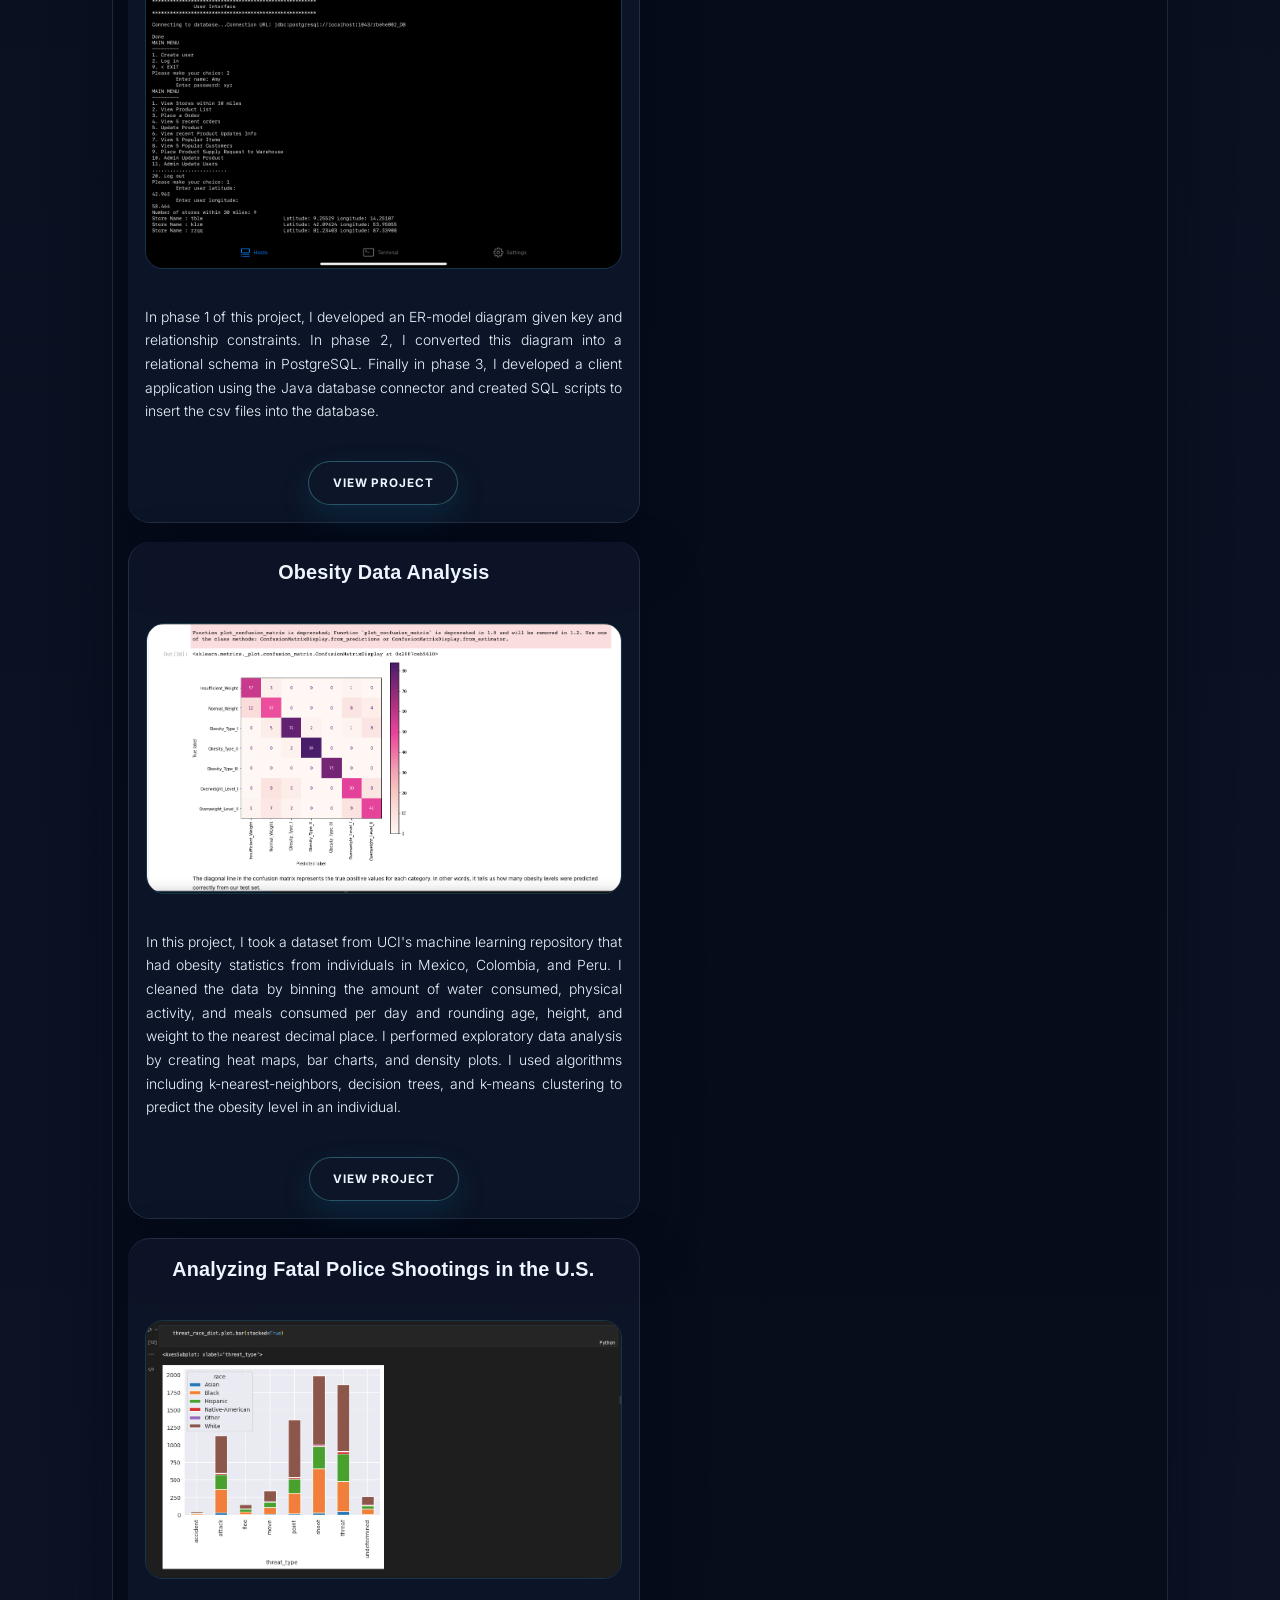
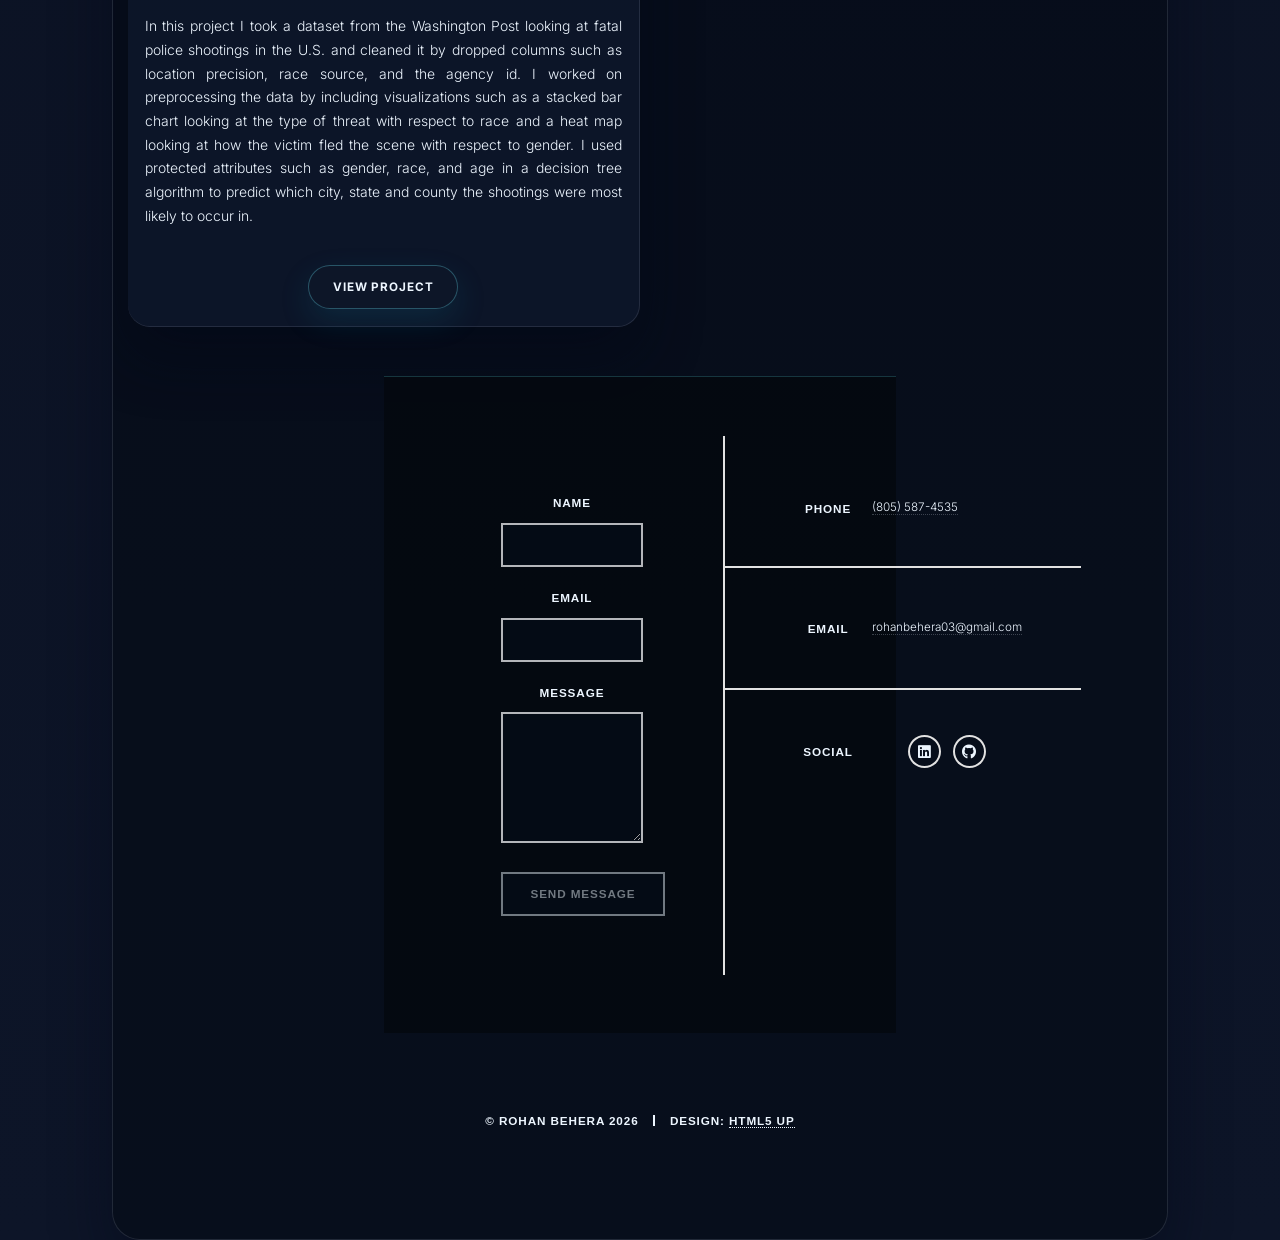
==== commit 2ad5f50b: "Align Contact footer styling on home page" ====
--- a/index.html
+++ b/index.html
@@ -11,6 +11,34 @@
 		<meta name="viewport" content="width=device-width, initial-scale=1, user-scalable=no" />
 		<link rel="stylesheet" href="assets/css/main.css" />
 		<noscript><link rel="stylesheet" href="assets/css/noscript.css" /></noscript>
+		<style>
+			body, #main, #main p, #main h1, #main h2, #main h3, #main a,
+			#footer, #footer p, #footer h3, #footer a, #footer label,
+			#nav a, #header .logo, #copyright, #copyright a,
+			label, input, textarea {
+				color: #edf6ff !important;
+			}
+			#footer {
+				background: rgba(3, 7, 13, 0.72);
+				border-top: 1px solid rgba(103, 232, 249, 0.2);
+			}
+			#footer > section {
+				padding: 4rem 4rem 2rem 4rem;
+			}
+			#footer > section.split.contact > section {
+				padding: 3.15rem 4rem;
+			}
+			input, textarea {
+				border-color: rgba(255,255,255,0.7) !important;
+				background: rgba(11, 23, 38, 0.25) !important;
+			}
+			::placeholder {
+				color: rgba(237, 246, 255, 0.75) !important;
+			}
+			#footer a, #nav a, #main a {
+				text-decoration-color: rgba(237,246,255,0.75);
+			}
+		</style>
 	</head>
 	<body class="is-preload">
 
--- a/assets/css/main.css
+++ b/assets/css/main.css
@@ -5012,3 +5012,26 @@
 		margin-top: 0 !important;
 	}
 
+
+	/* Restore original footer layout */
+
+	#footer form {
+		width: 100% !important;
+		max-width: none !important;
+	}
+
+	#footer .fields {
+		width: 100% !important;
+	}
+
+	#footer .field {
+		width: 100% !important;
+	}
+
+	#footer input[type="text"],
+	#footer input[type="email"],
+	
+	#footer textarea {
+		width: 100% !important;
+		box-sizing: border-box;
+	}
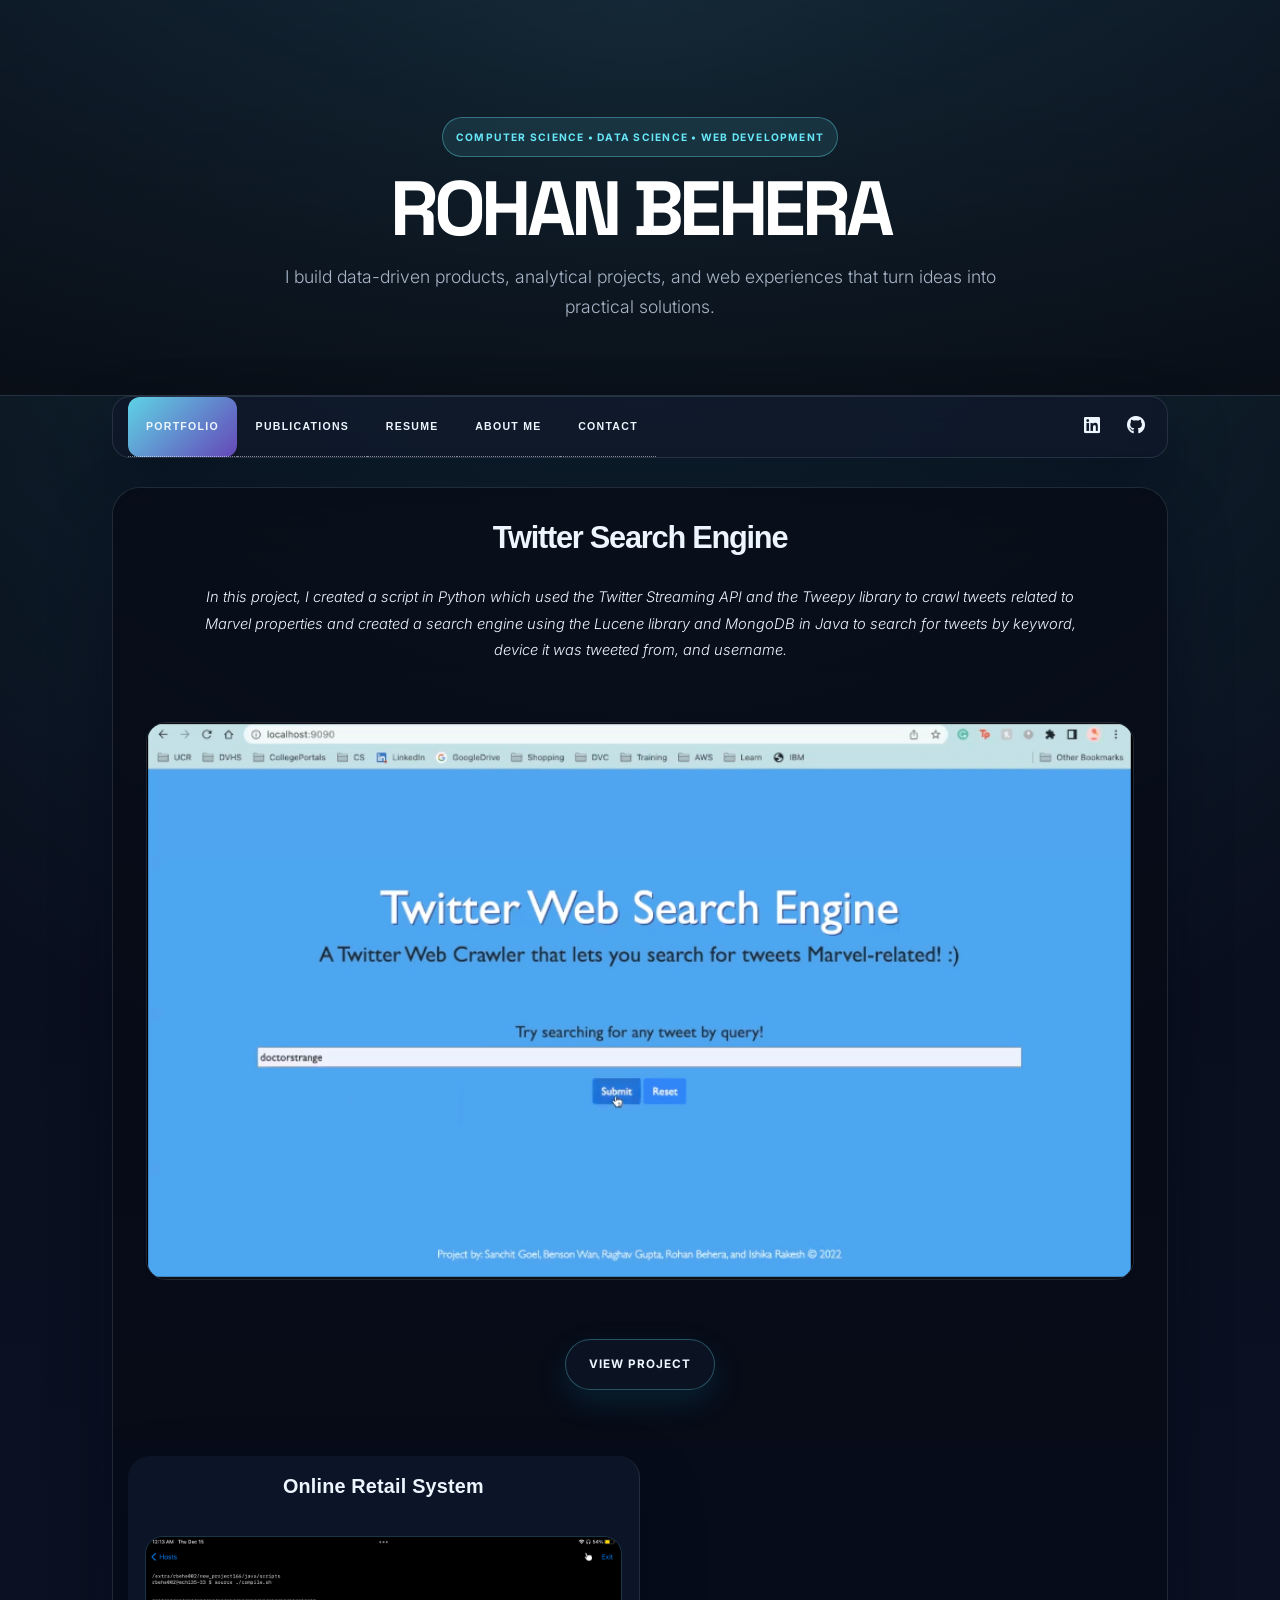
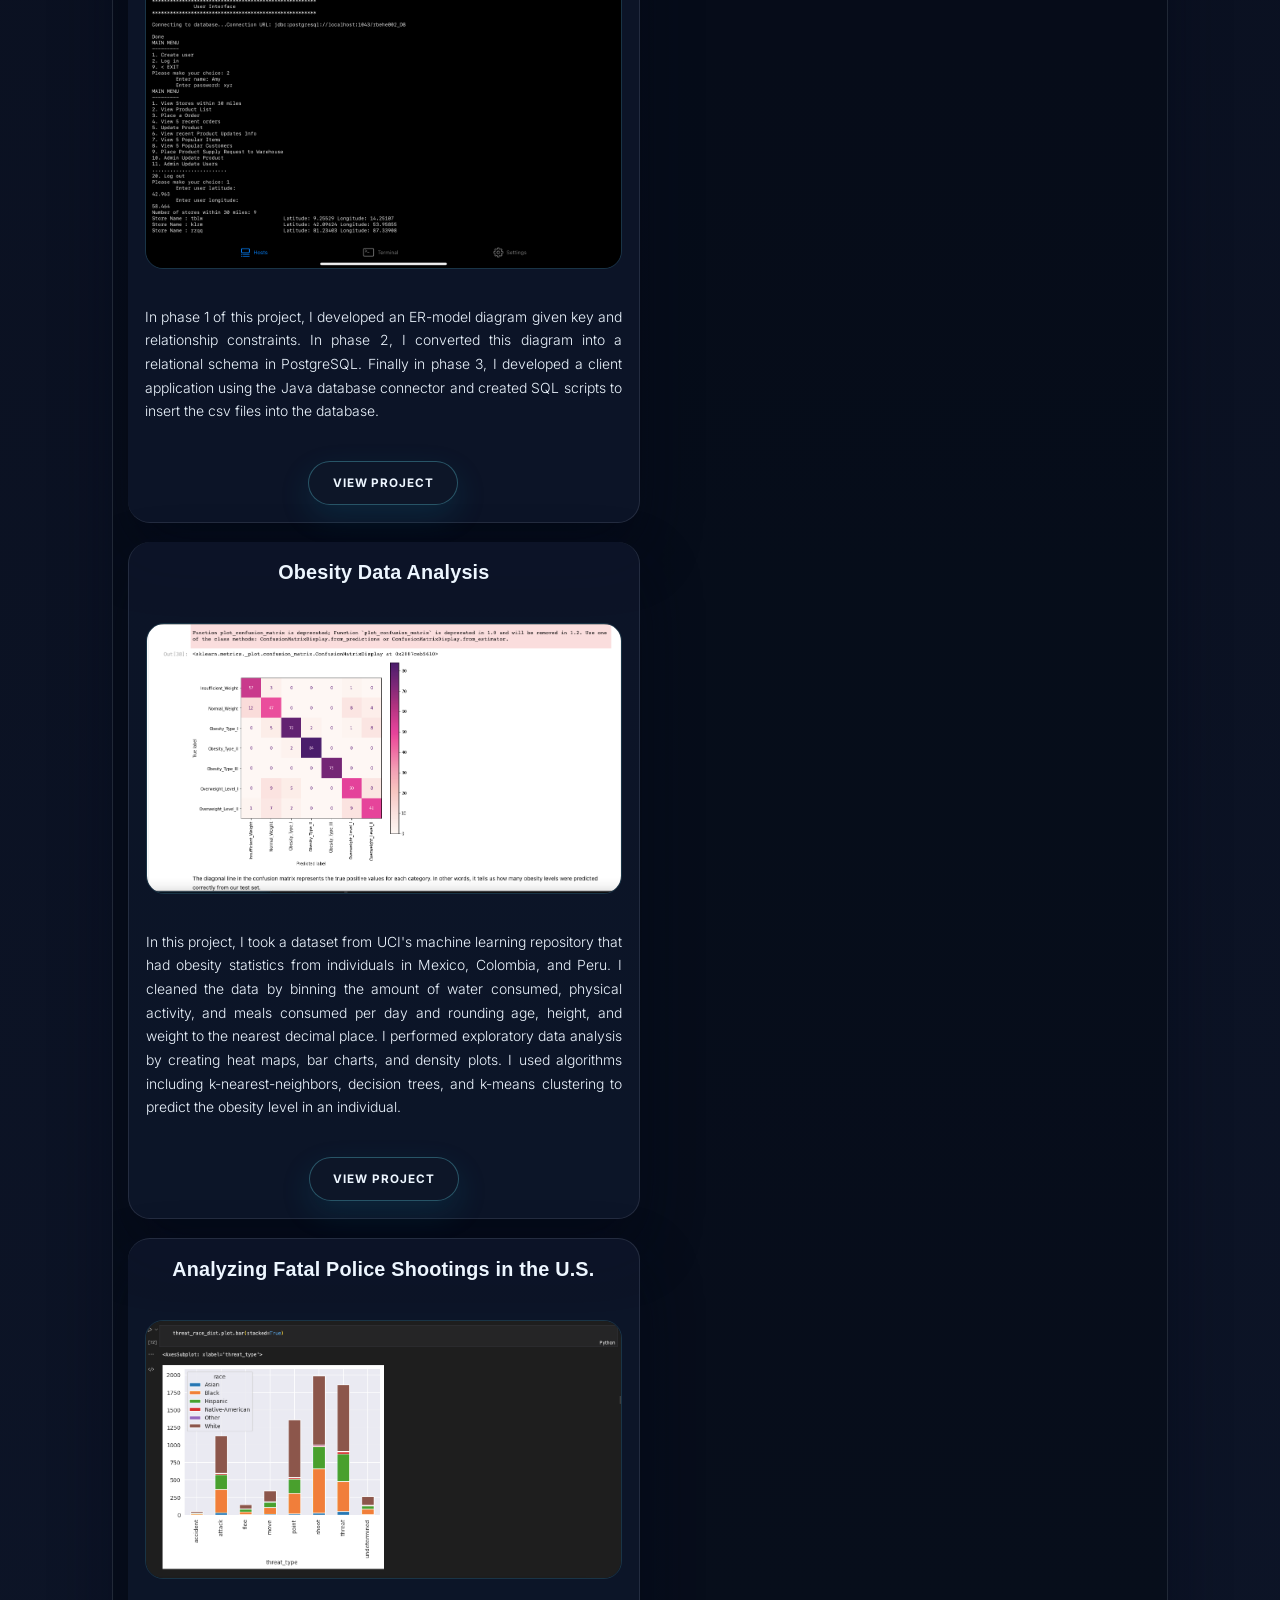
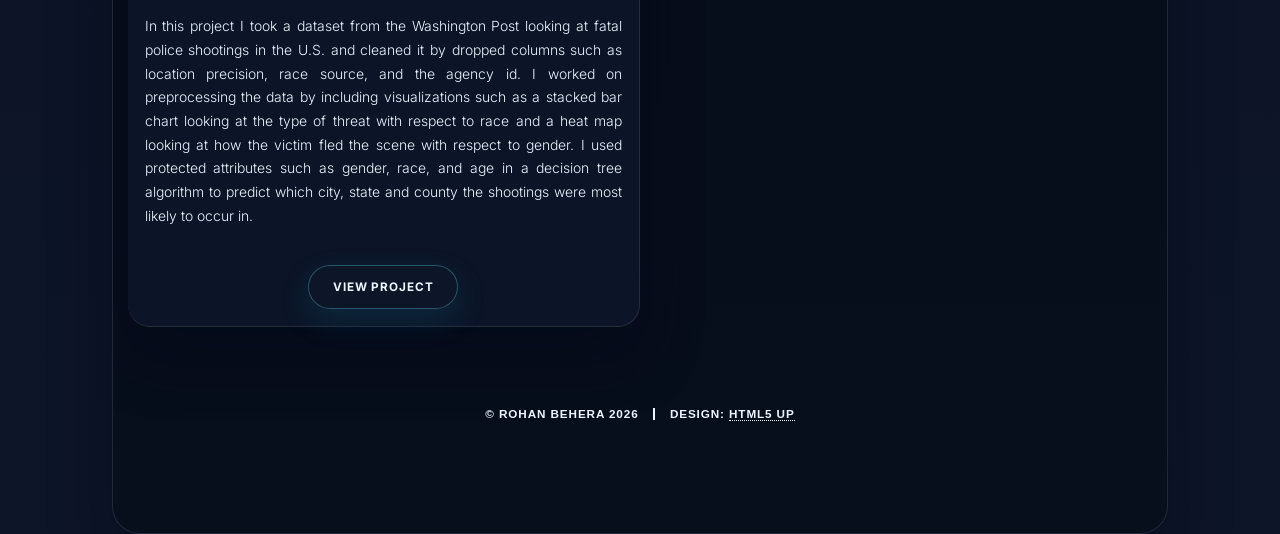
==== commit 974cffca: "Remove home-page footer contact form" ====
--- a/index.html
+++ b/index.html
@@ -134,48 +134,6 @@
 									</ul>
 								</article>
 
-				<!-- Footer -->
-					<footer id="footer">
-						<section>
-							<form method="post" action="#">
-								<div class="fields">
-									<div class="field">
-										<label for="name">Name</label>
-										<input type="text" name="name" id="name" />
-									</div>
-									<div class="field">
-										<label for="email">Email</label>
-										<input type="text" name="email" id="email" />
-									</div>
-									<div class="field">
-										<label for="message">Message</label>
-										<textarea name="message" id="message" rows="3"></textarea>
-									</div>
-								</div>
-								<ul class="actions">
-									<li><input type="submit" value="Send Message" /></li>
-								</ul>
-							</form>
-						</section>
-						<section class="split contact">
-							<section>
-								<h3>Phone</h3>
-								<p><a href="#">(805) 587-4535</a></p>
-							</section>
-							<section>
-								<h3>Email</h3>
-								<p><a href="#">rohanbehera03@gmail.com</a></p>
-							</section>
-							<section>
-								<h3>Social</h3>
-								<ul class="icons alt">
-									<li><a href="https://www.linkedin.com/in/rohanbehera03/" class="icon brands alt fa-linkedin"><span class="label">linkedin</span></a></li>
-									<li><a href="https://github.com/rohanbehera03" class="icon brands alt fa-github"><span class="label">GitHub</span></a></li>
-								</ul>
-							</section>
-						</section>
-					</footer>
-
 				<!-- Copyright -->
 					<div id="copyright">
 						<ul><li>&copy; Rohan Behera 2026</li><li>Design: <a href="https://html5up.net">HTML5 UP</a></li></ul>
